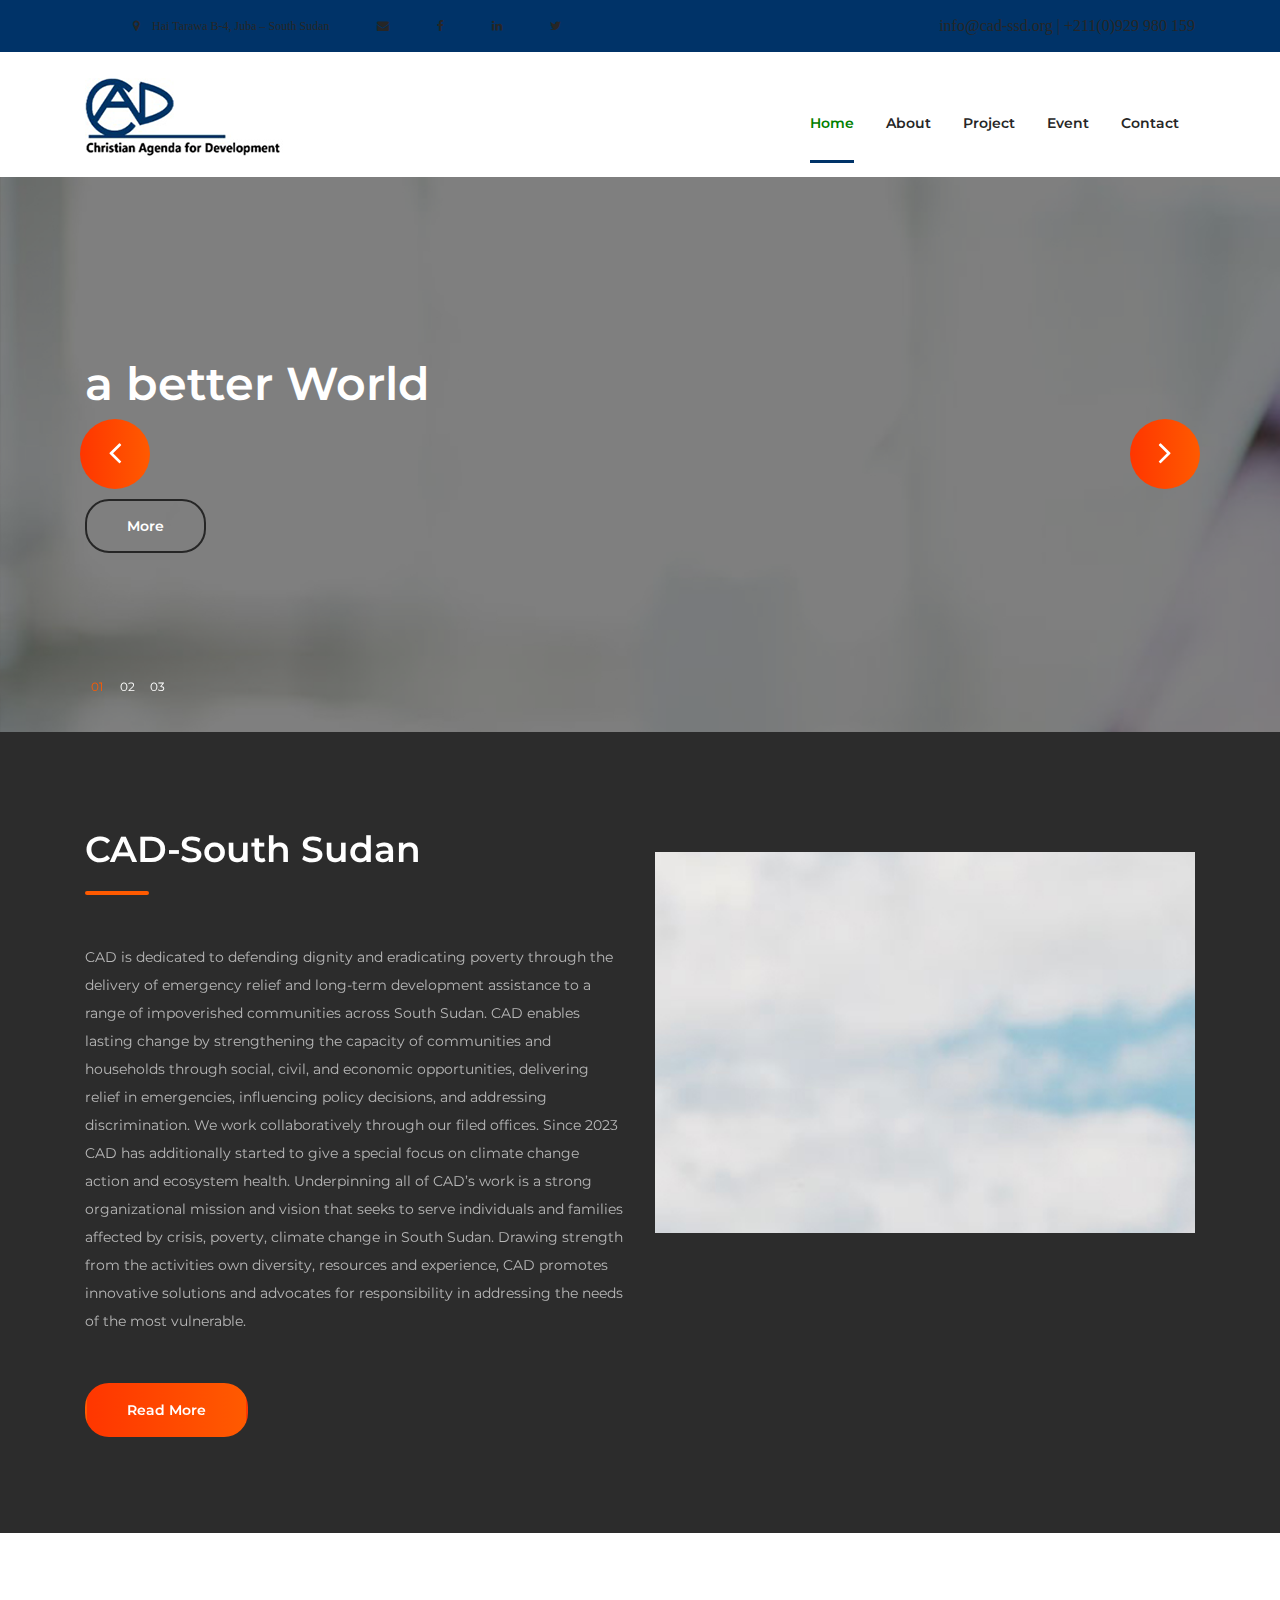
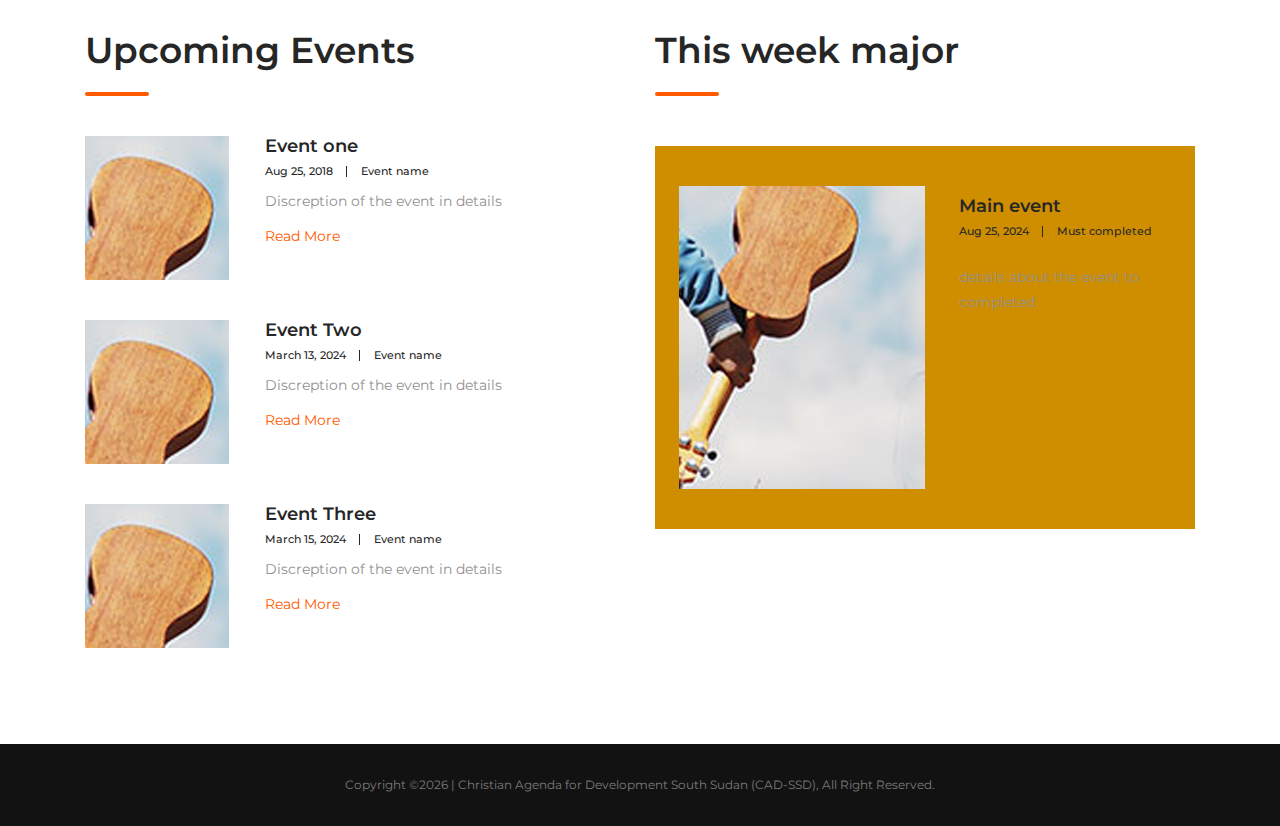
==== index.html @ 1171c4e3 "Update index.html" ====
<!DOCTYPE html>
<html lang="en">


<head>
<title>cad-ssd</title>

<meta charset="utf-8">
<meta name="viewport" content="width=device-width, initial-scale=1, shrink-to-fit=no">

<link rel="stylesheet" href="css/bootstrap.min.css">

<link rel="stylesheet" href="css/font-awesome.min.css">

<link rel="stylesheet" href="css/elegant-fonts.css">

<link rel="stylesheet" href="css/themify-icons.css">

<link rel="stylesheet" href="css/swiper.min.css">

<link rel="stylesheet" href="style.css">
<link rel="icon" type="image/x-icon" href="images/log/favicon.ico">



<script nonce="bf40ffb7-7d30-45af-8d32-683b1531ca5f">try{(function(w,d){!function(du,dv,dw,dx){du[dw]=du[dw]||{};du[dw].executed=[];du.zaraz={deferred:[],listeners:[]};du.zaraz.q=[];du.zaraz._f=function(dy){return async function(){var dz=Array.prototype.slice.call(arguments);du.zaraz.q.push({m:dy,a:dz})}};for(const dA of["track","set","debug"])du.zaraz[dA]=du.zaraz._f(dA);du.zaraz.init=()=>{var dB=dv.getElementsByTagName(dx)[0],dC=dv.createElement(dx),dD=dv.getElementsByTagName("title")[0];dD&&(du[dw].t=dv.getElementsByTagName("title")[0].text);du[dw].x=Math.random();du[dw].w=du.screen.width;du[dw].h=du.screen.height;du[dw].j=du.innerHeight;du[dw].e=du.innerWidth;du[dw].l=du.location.href;du[dw].r=dv.referrer;du[dw].k=du.screen.colorDepth;du[dw].n=dv.characterSet;du[dw].o=(new Date).getTimezoneOffset();if(du.dataLayer)for(const dH of Object.entries(Object.entries(dataLayer).reduce(((dI,dJ)=>({...dI[1],...dJ[1]})),{})))zaraz.set(dH[0],dH[1],{scope:"page"});du[dw].q=[];for(;du.zaraz.q.length;){const dK=du.zaraz.q.shift();du[dw].q.push(dK)}dC.defer=!0;for(const dL of[localStorage,sessionStorage])Object.keys(dL||{}).filter((dN=>dN.startsWith("_zaraz_"))).forEach((dM=>{try{du[dw]["z_"+dM.slice(7)]=JSON.parse(dL.getItem(dM))}catch{du[dw]["z_"+dM.slice(7)]=dL.getItem(dM)}}));dC.referrerPolicy="origin";dC.src="../../cdn-cgi/zaraz/sd0d9.js?z="+btoa(encodeURIComponent(JSON.stringify(du[dw])));dB.parentNode.insertBefore(dC,dB)};["complete","interactive"].includes(dv.readyState)?zaraz.init():du.addEventListener("DOMContentLoaded",zaraz.init)}(w,d,"zarazData","script");})(window,document)}catch(e){throw fetch("/cdn-cgi/zaraz/t"),e;};</script></head>
<body>
<header class="site-header">
<div class="top-header-bar" style="background-color: #003368;">
<div class="container" >
<div class="row flex-wrap justify-content-center justify-content-lg-between align-items-lg-center">

<div class="col-12 col-lg-8 d-none d-md-flex flex-wrap justify-content-center justify-content-lg-start mb-3 mb-lg-0">


<div class="header-bar-text">
<a href="#"><i class="fa fa-map-marker" style="color:"> &nbsp; &nbsp;Hai Tarawa B-4, Juba – South Sudan</i> </a>
</div>

<div class="header-bar-text">
<a href="#"><i class="fa fa-envelope" style="color:; "> </i>

</a>
</div>

<div class="header-bar-text">
<a href="#"><i class="fa fa-facebook"></i></a>
</div>

<div class="header-bar-text">
<a href="#"><i class="fa fa-linkedin"></i></a>
</div>
<div class="header-bar-text">
<a href="#"><i class="fa fa-twitter"></i></a>
</div>

<div class="header-bar-text">
<a href="#"><i class="fa fa-instagram" aria-hidden="true"></i></a>
</div>

</div>

<div  class="col-12 col-lg-4 d-flex flex-wrap justify-content-center justify-content-lg-end align-items-center">

<a href="#"><i class="fa fa-phon" > info@cad-ssd.org | +211(0)929 980 159 </i></a>

</div>

</div>
</div>
</div>
<div class="nav-bar">
<div class="container">
<div class="row">
<div class="col-12 d-flex flex-wrap justify-content-between align-items-center">
<div class="site-branding d-flex align-items-center">
<a class="d-block" href="index.html" rel="home"><img class="d-block" src="images/log/logo.png" alt="CAD-SSD" style="width: ; "></a>
</div>
<nav class="site-navigation d-flex justify-content-end align-items-center">
<ul class="d-flex flex-column flex-lg-row justify-content-lg-end align-content-center">
<li class="current-menu-item"><a href="index.html">Home</a></li>
<li><a href="#">About </a></li>
<li><a href="#">Project</a></li>
<li><a href="#">Event</a></li>
<li><a href="#">Contact</a></li>
</ul>
</nav>
<div class="hamburger-menu d-lg-none">
<span></span>
<span></span>
<span></span>
<span></span>
</div>
</div>
</div>
</div>
</div>
</header>
<div class="swiper-container hero-slider">
<div class="swiper-wrapper">
<div class="swiper-slide hero-content-wrap">
<img src="images/hero.jpg" alt>
<div class="hero-content-overlay position-absolute w-100 h-100">
<div class="container h-100">
<div class="row h-100">
<div class="col-12 col-lg-8 d-flex flex-column justify-content-center align-items-start">
<header class="entry-header">

<h4>a better World</h4>
</header>
<div class="entry-content mt-4"> 
<p></p>
</div>
<footer class="entry-footer d-flex flex-wrap align-items-center mt-5">

<a href="#" class="btn green-border">More</a>
</footer>
</div>
</div>
</div>
</div>
</div>
<div class="swiper-slide hero-content-wrap">
<img src="images/hero.jpg" alt>
<div class="hero-content-overlay position-absolute w-100 h-100">
<div class="container h-100">
<div class="row h-100">
<div class="col-12 col-lg-8 d-flex flex-column justify-content-center align-items-start">
<header class="entry-header">

<h4>4 a better world</h4>
</header>
<div class="entry-content mt-4">
<p>Lorem ipsum dolor sit amet, consectetur adipiscing elit. Mauris tempus vestibulum mauris quis aliquam. Integer accumsan sodales odio, id tempus ullamcorper</p>
</div>
<footer class="entry-footer d-flex flex-wrap align-items-center mt-5">

<a href="#" class="btn green-border">Read More</a>
</footer>
</div>
</div>
</div>
</div>
</div>
<div class="swiper-slide hero-content-wrap">
<img src="images/hero.jpg" alt>
<div class="hero-content-overlay position-absolute w-100 h-100">
<div class="container h-100">
<div class="row h-100">
<div class="col-12 col-lg-8 d-flex flex-column justify-content-center align-items-start">
<header class="entry-header">
<h1>A better</h1>
<h4> world</h4>
</header>
<div class="entry-content mt-4">
<p></p>
</div>
<footer class="entry-footer d-flex flex-wrap align-items-center mt-5">

<a href="#" class="btn green-border">Read More</a>
</footer>
</div>
</div>
</div>
</div>
</div>
</div>
<div class="pagination-wrap position-absolute w-100">
<div class="container">
<div class="swiper-pagination"></div>
</div>
</div>

<div class="swiper-button-next flex justify-content-center align-items-center">
<span><svg viewBox="0 0 1792 1792" xmlns="http://www.w3.org/2000/svg"><path d="M1171 960q0 13-10 23l-466 466q-10 10-23 10t-23-10l-50-50q-10-10-10-23t10-23l393-393-393-393q-10-10-10-23t10-23l50-50q10-10 23-10t23 10l466 466q10 10 10 23z" /></svg></span>
</div>
<div class="swiper-button-prev flex justify-content-center align-items-center" >
<span><svg viewBox="0 0 1792 1792" xmlns="http://www.w3.org/2000/svg"><path d="M1203 544q0 13-10 23l-393 393 393 393q10 10 10 23t-10 23l-50 50q-10 10-23 10t-23-10l-466-466q-10-10-10-23t10-23l466-466q10-10 23-10t23 10l50 50q10 10 10 23z" /></svg></span>
</div>
</div>

<div class="home-page-welcome">
<div class="container">
<div class="row">
<div class="col-12 col-lg-6 order-2 order-lg-1">
<div class="welcome-content">
<header class="entry-header">
<h2 class="entry-title">CAD-South Sudan</h2>
</header>
<div class="entry-content mt-5">
<p>CAD is dedicated to defending dignity and eradicating poverty through the delivery of emergency relief and long-term development assistance to a range of impoverished communities across South Sudan. CAD enables lasting change by strengthening the capacity of communities and households through social, civil, and economic opportunities, delivering relief in emergencies, influencing policy decisions, and addressing discrimination.
We work collaboratively through our filed offices. Since 2023 CAD has additionally started to give a special focus on climate change action and ecosystem health. Underpinning all of CAD’s work is a strong organizational mission and vision that seeks to serve individuals and families affected by crisis, poverty, climate change in South Sudan. Drawing strength from the activities own diversity, resources and experience, CAD promotes innovative solutions and advocates for responsibility in addressing the needs of the most vulnerable.</p>
</div>
<div class="entry-footer mt-5">
<a href="#" class="btn gradient-bg mr-2">Read More</a>
</div>
</div>
</div>
<div class="col-12 col-lg-6 mt-4 order-1 order-lg-2">
<img src="images/wecome.jpg" alt="welcome">
</div>
</div>
</div>
</div>
<div class="home-page-events">
<div class="container">
<div class="row">
<div class="col-12 col-lg-6">
<div class="upcoming-events">
<div class="section-heading">
<h2 class="entry-title">Upcoming Events</h2>
</div>
<div class="event-wrap d-flex flex-wrap justify-content-between">
<figure class="m-0">
<img src="images/event-1.jpg" alt>
</figure>
<div class="event-content-wrap">
<header class="entry-header d-flex flex-wrap align-items-center">
<h3 class="entry-title w-100 m-0"><a href="#">Event one</a></h3>
<div class="posted-date">
<a href="#">Aug 25, 2018 </a>
</div>
<div class="cats-links">
<a href="#">Event name</a>
</div>
</header>
<div class="entry-content">
<p class="m-0">Discreption of the event in details</p>
</div>
<div class="entry-footer">
<a href="#">Read More</a>
</div>
</div>
</div>



<div class="event-wrap d-flex flex-wrap justify-content-between">
<figure class="m-0">
<img src="images/event-1.jpg" alt>
</figure>
<div class="event-content-wrap">
<header class="entry-header d-flex flex-wrap align-items-center">
<h3 class="entry-title w-100 m-0"><a href="#">Event Two</a></h3>
<div class="posted-date">
<a href="#">March 13, 2024 </a>
</div>
<div class="cats-links">
<a href="#">Event name</a>
</div>
</header>
<div class="entry-content">
<p class="m-0">Discreption of the event in details</p>
</div>
<div class="entry-footer">
<a href="#">Read More</a>
</div>
</div>
</div>


<div class="event-wrap d-flex flex-wrap justify-content-between" >
<figure class="m-0">
<img src="images/event-1.jpg" alt>
</figure>
<div class="event-content-wrap">
<header class="entry-header d-flex flex-wrap align-items-center">
<h3 class="entry-title w-100 m-0"><a href="#">Event Three</a></h3>
<div class="posted-date">
<a href="#">March 15, 2024 </a>
</div>
<div class="cats-links">
<a href="#">Event name</a>
</div>
</header>
<div class="entry-content">
<p class="m-0">Discreption of the event in details</p>
</div>
<div class="entry-footer">
<a href="#">Read More</a>
</div>
</div>
</div>

</div>
</div>
<div class="col-12 col-lg-6"  >
<div class="featured-cause" >
<div class="section-heading">
<h2 class="entry-title">This week major</h2>
</div>
<div class="cause-wrap d-flex flex-wrap justify-content-between" style="background-color:#ce8e00;">
<figure class="m-0">
<img src="images/featured-causes.jpg" alt>
</figure>
<div class="cause-content-wrap">
<header class="entry-header d-flex flex-wrap align-items-center">
<h3 class="entry-title w-100 m-0"><a href="#">Main event </a></h3>
<div class="posted-date">
<a href="#">Aug 25, 2024 </a>
</div>
<div class="cats-links">
<a href="#">Must completed </a>
</div>
</header>
<div class="entry-content">
<p class="m-0">details about the event to completed</p>
</div>

</div>
<!-- <div class="fund-raised w-100">
<div class="featured-fund-raised-bar barfiller">
<div class="tipWrap">
<span class="tip"></span>
</div>
<span class="fill" data-percentage="83"></span>
</div>

</div> -->
</div>
</div>
</div>
</div>
</div>
</div>


<footer class="site-footer">
<!--  -->
<div class="footer-bar">
<div class="container">
<div class="row">
<div class="col-12">
<p class="m-0">
Copyright &copy;<script data-cfasync="false" src="../../cdn-cgi/scripts/5c5dd728/cloudflare-static/email-decode.min.js"></script><script>document.write(new Date().getFullYear());</script> | Christian Agenda for Development South Sudan (CAD-SSD), All Right Reserved.
</p>
</div>
</div>
</div>
</div>
</footer>
<script type="text/javascript" src="js/jquery.js"></script>
<script type="text/javascript" src="js/jquery.collapsible.min.js"></script>
<script type="text/javascript" src="js/swiper.min.js"></script>
<script type="text/javascript" src="js/jquery.countdown.min.js"></script>
<script type="text/javascript" src="js/circle-progress.min.js"></script>
<script type="text/javascript" src="js/jquery.countTo.min.js"></script>
<script type="text/javascript" src="js/jquery.barfiller.js"></script>
<script type="text/javascript" src="js/custom.js"></script>

<script async src="https://www.googletagmanager.com/gtag/js?id=UA-23581568-13"></script>
<script>
  window.dataLayer = window.dataLayer || [];
  function gtag(){dataLayer.push(arguments);}
  gtag('js', new Date());

  gtag('config', 'UA-23581568-13');
</script>
<script defer src="https://static.cloudflareinsights.com/beacon.min.js/v84a3a4012de94ce1a686ba8c167c359c1696973893317" integrity="sha512-euoFGowhlaLqXsPWQ48qSkBSCFs3DPRyiwVu3FjR96cMPx+Fr+gpWRhIafcHwqwCqWS42RZhIudOvEI+Ckf6MA==" data-cf-beacon='{"rayId":"863b84f0af5f65ea","b":1,"version":"2024.3.0","token":"cd0b4b3a733644fc843ef0b185f98241"}' crossorigin="anonymous"></script>
</body>


</html>
---- css/elegant-fonts.css ----
@font-face {
	font-family: 'ElegantIcons';
	src:url('../fonts/ElegantIcons.eot');
	src:url('../fonts/ElegantIconsd41d.eot?#iefix') format('embedded-opentype'),
		url('../fonts/ElegantIcons.woff') format('woff'),
		url('../fonts/ElegantIcons.ttf') format('truetype'),
		url('../fonts/ElegantIcons.svg#ElegantIcons') format('svg');
	font-weight: normal;
	font-style: normal;
}

/* Use the following CSS code if you want to use data attributes for inserting your icons */

/* Use the following CSS code if you want to have a class per icon */
/*
Instead of a list of all class selectors,
you can use the generic selector below, but it's slower:
[class*="your-class-prefix"] {
*/
---- css/themify-icons.css ----
@font-face {
	font-family: 'themify';
	src:url('../fonts/themify9f24.eot?-fvbane');
	src:url('../fonts/themifyd41d.eot?#iefix-fvbane') format('embedded-opentype'),
		url('../fonts/themify9f24.woff?-fvbane') format('woff'),
		url('../fonts/themify9f24.ttf?-fvbane') format('truetype'),
		url('../fonts/themify9f24.svg?-fvbane#themify') format('svg');
	font-weight: normal;
	font-style: normal;
}

 [class*=" ti-"] {
	font-family: 'themify';
	speak: none;
	font-style: normal;
	font-weight: normal;
	font-variant: normal;
	text-transform: none;
	line-height: 1;

	/* Better Font Rendering =========== */
	-webkit-font-smoothing: antialiased;
	-moz-osx-font-smoothing: grayscale;
}
---- style.css ----
@import url('https://fonts.googleapis.com/css?family=Montserrat:300,400,500,600,700');

body {
    color: #262626;
    font-size: 16px;
    line-height: 1.8;
    font-family: 'Montserrat', sans-serif;
}

img {
    vertical-align: baseline;
}

/*--------------------------------------------------------------
# Links
--------------------------------------------------------------*/
a {
    color: #262626;
}

a:visited {
    color: #757686;
}

a:hover, a:focus, a:active {
    color: green;#ff5a00
}

a:focus {
    outline: thin dotted;
}

a:hover, a:active {
    outline: 0;
    list-style: none;
}
h1{
    color: maroon;
    font-weight: bold;
}

/*--------------------------------------------------------------
# Site Header
--------------------------------------------------------------*/
/*
# Header Bar
--------------------------------*/
.top-header-bar {
    background: #ff4800;
    color: #fff;
}

/*
# Header Bar Email
--------------------------------*/
.header-bar-email,
.header-bar-text {
    padding: 20px 0;
    font-size: 12px;
    line-height: 1;
    text-transform: em;
}

.header-bar-email a,
.header-bar-text span {
    text-transform: lowercase;
    color: #fff;
    text-decoration: none;
}

/*
# Header Bar Text
--------------------------------*/
.header-bar-text {
    margin-left: 48px;
}

.header-bar-text p {
    margin: 0;
}

/*
# Header Bar Donate Button
--------------------------------*/
.donate-btn a {
    display: inline-block;
    padding: 20px 40px;
    font-size: 14px;
    font-weight: 500;
    line-height: 1;
    color: #fff;
    text-decoration: navajowhite;
    background: #262222;
}

/*
# Site Branding
--------------------------------*/
.site-branding {
    width: calc(100% - 24px);
    padding: 20px 0;
}

.site-branding a {
    margin-top: 6px;
}

@media screen and (min-width: 992px){
    .site-branding {
        width: auto;
    }
}

/*
  Hamburger Menu
----------------------------------------*/
.hamburger-menu {
    position: relative;
    width: 24px;
    height: 22px;
    margin: 0 auto;
    transition: .5s ease-in-out;
    cursor: pointer;
}

.hamburger-menu span {
    display: block;
    position: absolute;
    height: 2px;
    width: 100%;
    background: #262626;
    border-radius: 10px;
    opacity: 1;
    left: 0;
    transition: .25s ease-in-out;
}

.hamburger-menu span:nth-child(1) {
    top: 2px;
}

.hamburger-menu span:nth-child(2),
.hamburger-menu span:nth-child(3) {
    top: 10px;
}

.hamburger-menu span:nth-child(4) {
    top: 18px;
}

.hamburger-menu.open span:nth-child(1) {
    top: 18px;
    width: 0;
    left: 50%;
}

.hamburger-menu.open span:nth-child(2) {
    transform: rotate(45deg);
}

.hamburger-menu.open span:nth-child(3) {
    transform: rotate(-45deg);
}

.hamburger-menu.open span:nth-child(4) {
    top: 18px;
    width: 0;
    left: 50%;
}

/*
# Main Menu
--------------------------------*/
.site-navigation ul {
    position: fixed;
    top: 0;
    left: -320px;
    z-index: 9999;
    width: 320px;
    max-width: calc(100% - 120px);
    height: 100%;
    padding: 30px 15px;
    margin: 0;
    background: #fff;
    list-style: none;
    overflow-x: scroll;
    transition: all 0.35s;
}

.site-navigation.show ul {
    left: 0;
}

.site-navigation ul li {
    margin: 0 16px;
}
.site-navigation ul li a {
    display: block;
    padding: 16px 0;
    font-size: 14px;
    font-weight: 600;
    line-height: 1;
    color: #262626;
    text-decoration: none;
    transition: color .35s;
}

@media screen and (min-width: 992px) {
    .site-navigation ul {
        position: relative;
        top: auto;
        left: auto;
        width: 100%;
        max-width: 100%;
        height: auto;
        padding: 0;
        overflow: auto;
        background: transparent;
    }

    .site-navigation ul li a {
        padding: 49px 0 30px;
    }
}

.site-navigation ul li a:hover,
.site-navigation ul li.current-menu-item a {
    border-bottom: 3px solid #003368;
    color: green;
}

#ff5a00

/*
# Menu SHopping Cart
--------------------------------*/
.header-bar-cart {
    margin-left: 40px;
}

.header-bar-cart a {
    width: 48px;
    height: 100%;
}

.header-bar-cart a {
    color: #fff;
    text-decoration: none;
}

/*--------------------------------------------------------------
# Hero Section
--------------------------------------------------------------*/
.hero-slider {
    max-height: 820px;
}

.hero-content-wrap {
    position: relative;
    color: #fff;
}

.hero-content-overlay {
    top: 0;
    left: 0;
    background: rgba(0,0,0,.5);
}

.hero-content-wrap img {
    display: block;
    width: 100%;
    height: 100%;
    margin: 0;
    object-fit: cover;
}

.hero-content-overlay h1 {
    margin: 0;
    font-size: 102px;
    font-weight: 600;
    line-height: 1;
}

.hero-content-overlay h4 {
    margin: 0;
    font-size: 46px;
    font-weight: 600;
}

.hero-content-overlay p {
    font-weight: 500;
    line-height: 1.8;
}

.hero-content-overlay .entry-footer a.btn {
    color: #fff;
}

.hero-slider .pagination-wrap {
    bottom: 0;
    left: 0;
    z-index: 99;
    height: 60px;
}


.hero-slider .swiper-pagination-bullet {
    width: 24px;
    height: 20px;
    margin-right: 6px;
    border-radius: 0;
    font-size: 12px;
    color: #fff;
    background: transparent;
    opacity: 1;
}

.hero-slider .swiper-pagination-bullet-active {
    color: #ff5a00;
}

.hero-slider .swiper-button-next,
.hero-slider .swiper-button-prev {
    width: 70px;
    height: 70px;
    margin-top: -35px;
    border-radius: 50%;
    background: -moz-linear-gradient(180deg, rgba(255,90,0,1) 0%, rgba(255,54,0,1) 100%); /* ff3.6+ */
    background: -webkit-gradient(linear, left top, right top, color-stop(0%, rgba(255,90,0,1)), color-stop(100%, rgba(1255,54,0,1))); /* safari4+,chrome */
    background: -webkit-linear-gradient(180deg, rgba(255,90,0,1) 0%, rgba(255,54,0,1) 100%); /* safari5.1+,chrome10+ */
    background: -o-linear-gradient(180deg, rgba(255,90,0,1) 0%, rgba(255,54,0,1) 100%); /* opera 11.10+ */
    background: -ms-linear-gradient(180deg, rgba(255,90,0,1) 0%, rgba(255,54,0,1) 100%); /* ie10+ */
    background: linear-gradient(270deg, rgba(255,90,0,1) 0%, rgba(255,54,0,1) 100%); /* w3c */
    filter: progid:DXImageTransform.Microsoft.gradient( startColorstr='#ff5a00', endColorstr='#ff3600',GradientType=1 ); /* ie6-9 */
    transition: all .35s;
}

.hero-slider .swiper-button-next {
    right: 80px;
}

.hero-slider .swiper-button-prev {
    left: 80px;
}

.hero-slider .swiper-button-next span,
.hero-slider .swiper-button-prev span {
    display: block;
    width: 36px;
    padding-top: 15px;
    margin: 0 auto;
}

.hero-slider .swiper-button-next path,
.hero-slider .swiper-button-prev path {
    fill: #fff;
}

.hero-slider .swiper-button-next.swiper-button-disabled,
.hero-slider .swiper-button-prev.swiper-button-disabled {
    opacity: 0;
}

@media screen and (max-width: 1200px){
    .hero-content-overlay h1 {
        font-size: 72px;
    }

    .hero-content-overlay h4 {
        font-size: 32px;
    }

    .hero-content-overlay p {
        font-size: 14px;
    }

    .hero-slider .pagination-wrap {
        height: 40px;
    }
}

@media screen and (max-width: 992px){
    .hero-content-overlay h1 {
        font-size: 48px;
    }

    .hero-content-overlay h4 {
        font-size: 22px;
    }

    .hero-content-overlay p,
    .hero-slider .pagination-wrap,
    .hero-slider .swiper-button-next,
    .hero-slider .swiper-button-prev{
        display: none;
    }

    .hero-content-overlay footer{
        margin-top: 12px !important;
    }
}

/*--------------------------------------------------------------
# Elements Page
--------------------------------------------------------------*/
.elements-wrap {
    margin-top: 80px;
}

.elements-page .elements-heading .entry-title {
    font-size: 24px;
    font-weight: 600;
    color: #262626;
}

.elements-page .elements-container {
    margin-top: 54px;
}

.elements-page .btn {
    margin-right: 20px;
}

/*
# Button
----------------------------------*/
.btn {
    padding: 18px 40px;
    border: 2px solid #262626;
    border-radius: 24px;
    font-size: 14px;
    font-weight: 600;
    line-height: 1;
    color: #262626;
    outline: none;
}

.btn:focus {
    outline: none;
}

.btn.orange-border {
    border-color: #ff5a00;
}

.btn.orange-border:hover,
.btn.gradient-bg {
    border-color: transparent;
    background: -moz-linear-gradient(180deg, rgba(255,90,0,1) 0%, rgba(255,54,0,1) 100%); /* ff3.6+ */
    background: -webkit-gradient(linear, left top, right top, color-stop(0%, rgba(255,90,0,1)), color-stop(100%, rgba(1255,54,0,1))); /* safari4+,chrome */
    background: -webkit-linear-gradient(180deg, rgba(255,90,0,1) 0%, rgba(255,54,0,1) 100%); /* safari5.1+,chrome10+ */
    background: -o-linear-gradient(180deg, rgba(255,90,0,1) 0%, rgba(255,54,0,1) 100%); /* opera 11.10+ */
    background: -ms-linear-gradient(180deg, rgba(255,90,0,1) 0%, rgba(255,54,0,1) 100%); /* ie10+ */
    background: linear-gradient(270deg, rgba(255,90,0,1) 0%, rgba(255,54,0,1) 100%); /* w3c */
    filter: progid:DXImageTransform.Microsoft.gradient( startColorstr='#ff5a00', endColorstr='#ff3600',GradientType=1 ); /* ie6-9 */
    color: #fff;
}

/*
# Accordion
----------------------------------*/
.accordion-wrap {
    position: relative;
}

.accordion-wrap .entry-content {
    margin: 0;
}

.accordion-wrap .entry-title {
    padding: 12px 38px;
    margin-bottom: 15px;
    border-radius: 30px;
    background: #f3f3f3;
    font-size: 14px;
    font-weight: 600;
    color: #262626;
    cursor: pointer;
}

.accordion-wrap .entry-title.active {
    border: 0;
    background: -moz-linear-gradient(180deg, rgba(255,90,0,1) 0%, rgba(255,54,0,1) 100%); /* ff3.6+ */
    background: -webkit-gradient(linear, left top, right top, color-stop(0%, rgba(255,90,0,1)), color-stop(100%, rgba(1255,54,0,1))); /* safari4+,chrome */
    background: -webkit-linear-gradient(180deg, rgba(255,90,0,1) 0%, rgba(255,54,0,1) 100%); /* safari5.1+,chrome10+ */
    background: -o-linear-gradient(180deg, rgba(255,90,0,1) 0%, rgba(255,54,0,1) 100%); /* opera 11.10+ */
    background: -ms-linear-gradient(180deg, rgba(255,90,0,1) 0%, rgba(255,54,0,1) 100%); /* ie10+ */
    background: linear-gradient(270deg, rgba(255,90,0,1) 0%, rgba(255,54,0,1) 100%); /* w3c */
    filter: progid:DXImageTransform.Microsoft.gradient( startColorstr='#ff5a00', endColorstr='#ff3600',GradientType=1 ); /* ie6-9 */
    color: #fff;
}

.accordion-wrap .entry-title .arrow-r::before,
.accordion-wrap .entry-title .arrow-d::before {
    content: "+";
    font-size: 24px;
    font-weight: 400;
}

.accordion-wrap .entry-title .arrow-d::before {
    content: "-";
}

/*
# Content
----------------------------------*/
.accordion-wrap .entry-content {
    display: none;
}

.accordion-wrap .entry-content p {
    padding: 18px 38px;
    font-size: 14px;
    line-height: 2;
    color: #929191;
}

/*
# Tabs
----------------------------------*/
ul.tabs-nav {
    margin: 0;
    padding: 0;
    list-style: none;
}

ul.tabs-nav .tab-nav {
    padding: 12px 32px;
    margin-right: 6px;
    border-radius: 30px;
    background: #f3f3f3;
    font-size: 14px;
    font-weight: 600;
    color: #262626;
    cursor: pointer;
    transition: all .35s;
}

ul.tabs-nav .tab-nav.active {
    border: 0;
    background: -moz-linear-gradient(180deg, rgba(255,90,0,1) 0%, rgba(255,54,0,1) 100%); /* ff3.6+ */
    background: -webkit-gradient(linear, left top, right top, color-stop(0%, rgba(255,90,0,1)), color-stop(100%, rgba(1255,54,0,1))); /* safari4+,chrome */
    background: -webkit-linear-gradient(180deg, rgba(255,90,0,1) 0%, rgba(255,54,0,1) 100%); /* safari5.1+,chrome10+ */
    background: -o-linear-gradient(180deg, rgba(255,90,0,1) 0%, rgba(255,54,0,1) 100%); /* opera 11.10+ */
    background: -ms-linear-gradient(180deg, rgba(255,90,0,1) 0%, rgba(255,54,0,1) 100%); /* ie10+ */
    background: linear-gradient(270deg, rgba(255,90,0,1) 0%, rgba(255,54,0,1) 100%); /* w3c */
    filter: progid:DXImageTransform.Microsoft.gradient( startColorstr='#ff5a00', endColorstr='#ff3600',GradientType=1 ); /* ie6-9 */
    color: #fff;
}

.tabs .tab-nav {
    margin-bottom: -1px;
    z-index: 99;
}

.tabs-container {
    padding: 34px;
}

.tab-content {
    display: none;
}

.tab-content p {
    margin-bottom: 0;
    font-size: 14px;
    line-height: 2;
    color: #929191;
}

/*
# Circular Progress Bar
----------------------------------*/
.circular-progress-bar {
    margin: 20px 0;
    text-align: center;
}

.circular-progress-bar .circle {
    position: relative;
    width: 156px;
    height: 156px;
    margin: 0 auto;
}

.circular-progress-bar .circle strong {
    position: absolute;
    top: 50%;
    left: 0;
    margin-top: -24px;
    width: 100%;
    font-size: 48px;
    font-weight: 500;
    line-height: 1;
    color: #262626;
}

.circular-progress-bar .circle strong i {
    margin-top: 5px;
    font-size: 24px;
    font-style: normal;
}

.circular-progress-bar .entry-title {
    margin-top: 32px;
    font-size: 18px;
    font-weight: 600;
    color: #262626;
}

/*
# Counter Box
----------------------------------*/
.counter-box {
    margin: 20px 0;
    text-align: center;
}

.counter-box .start-counter {
    margin-top: 10px;
    font-size: 48px;
    font-weight: 500;
    color: #262626;
}

.counter-box .counter-k {
    font-size: 24px;
    font-weight: 500;
}

.counter-box .entry-title {
    margin-top: 16px;
    font-size: 14px;
    color: #595858;
}

/*
# Icon Box
----------------------------------*/
.icon-box {
    padding: 40px;
    border-radius: 24px;
    background: #ecf2f5;
    text-align: center;
    transition: all .35s;
}

.icon-box:hover,
.icon-box.active {
    border: 0;
    background: -moz-linear-gradient(180deg, rgba(255,90,0,1) 0%, rgba(255,54,0,1) 100%); /* ff3.6+ */
    background: -webkit-gradient(linear, left top, right top, color-stop(0%, rgba(255,90,0,1)), color-stop(100%, rgba(1255,54,0,1))); /* safari4+,chrome */
    background: -webkit-linear-gradient(180deg, rgba(255,90,0,1) 0%, rgba(255,54,0,1) 100%); /* safari5.1+,chrome10+ */
    background: -o-linear-gradient(180deg, rgba(255,90,0,1) 0%, rgba(255,54,0,1) 100%); /* opera 11.10+ */
    background: -ms-linear-gradient(180deg, rgba(255,90,0,1) 0%, rgba(255,54,0,1) 100%); /* ie10+ */
    background: linear-gradient(270deg, rgba(255,90,0,1) 0%, rgba(255,54,0,1) 100%); /* w3c */
    filter: progid:DXImageTransform.Microsoft.gradient( startColorstr='#ff5a00', endColorstr='#ff3600',GradientType=1 ); /* ie6-9 */
    color: #fff;
}

.icon-box figure img:nth-of-type(1) {
    display: block;
}

.icon-box figure img:nth-of-type(2) {
    display: none;
}

.icon-box:hover figure img:nth-of-type(1),
.icon-box.active figure img:nth-of-type(1) {
    display: none;
}

.icon-box:hover figure img:nth-of-type(2),
.icon-box.active figure img:nth-of-type(2) {
    display: block;
}

.icon-box .entry-title {
    margin-top: 28px;
    font-size: 24px;
    font-weight: 600;
    color: #262626;
}

.icon-box:hover .entry-title,
.icon-box.active .entry-title {
    color: #fff;
}

.icon-box .entry-content {
    margin-top: 24px;
}

.icon-box .entry-content p {
    margin: 0;
    font-size: 14px;
    color: #595858;
}

.icon-box:hover .entry-content p,
.icon-box.active .entry-content p {
    color: #fff;
}

/*
# Bar Filler
----------------------------------*/
.barfiller {
    position:relative;
    width:100%;
    height:5px;
    border-radius: 3px;
    background:#d6dee1;
}

.barfiller .fill {
    display:block;
    position:relative;
    width:0px;
    height:100%;
    border-radius: 3px;
    background:#333;
    z-index:1;
}

.barfiller .tipWrap {
    display:none;
}

.barfiller .tip {
    left: 0;
    position: absolute;
    z-index: 2;
    width: 42px;
    height: 42px;
    padding-top: 14px;
    margin-top: -21px;
    border-radius: 50%;
    font-size: 15px;
    font-weight: 500;
    line-height: 1;
    text-align: center;
    background: #ff5a00;
    color: #fff;
}

/*--------------------------------------------------------------
# Homepage
--------------------------------------------------------------*/
/*
# Icon Boxes
--------------------------------*/
.home-page-icon-boxes {
    padding: 96px 0;
}

/*
# Welcome
--------------------------------*/
.home-page-welcome {
    position: relative;
    padding: 96px 0;
    background: url("images/welcome-bg.jpg") no-repeat center;
    background-size: cover;
    z-index: 99;
}

.home-page-welcome::after {
    content: '';
    position: absolute;
    top: 0;
    left: 0;
    z-index: -1;
    width: 100%;
    height: 100%;
    background: rgba(21,21,21,.9);
}

.welcome-content .entry-title {
    position: relative;
    padding-bottom: 24px;
    font-size: 36px;
    font-weight: 600;
    color: #fff;
}

.welcome-content .entry-title::before {
    content: '';
    position: absolute;
    bottom: 0;
    left: 0;
    width: 64px;
    height: 4px;
    border-radius: 2px;
    background: #ff5a00;
}

.welcome-content .entry-content {
    font-size: 14px;
    line-height: 2;
    color: #b7b7b7;
}

.home-page-welcome img {
    display: block;
    width: 100%;
}

@media screen and (max-width: 992px){
    .home-page-welcome img {
        margin-bottom: 60px;
    }
}

/*
# Upcoming Events
--------------------------------*/
.home-page-events {
    padding: 96px 0;
}

.section-heading .entry-title {
    position: relative;
    padding-bottom: 24px;
    font-size: 36px;
    font-weight: 600;
}

.section-heading  .entry-title::before {
    content: '';
    position: absolute;
    bottom: 0;
    left: 0;
    width: 64px;
    height: 4px;
    border-radius: 2px;
    background: #ff5a00;
}

@media screen and (max-width: 992px) {
    .home-page-events .featured-cause .section-heading {
        margin-top: 80px;
    }
}

.event-wrap {
    margin-top: 40px;
}

.event-wrap figure {
    width: 144px;
    height: auto;
}

.event-wrap figure img {
    display: block;
    width: 100%;
}

.event-content-wrap {
    width: calc(100% - 180px);
    margin-top: -10px;
}

.event-content-wrap .entry-title a {
    font-size: 18px;
    font-weight: 600;
    color: #262626;
}

.event-content-wrap .posted-date a,
.event-content-wrap .cats-links a {
    display: block;
    position: relative;
    margin-top: 6px;
    font-size: 11px;
    font-weight: 500;
    line-height: 1;
    color: #262626;
}

.event-content-wrap .posted-date a {
    padding-right: 14px;
    margin-right: 14px;
}

.event-content-wrap .posted-date a::after {
    content: '';
    position: absolute;
    top: 0;
    right: 0;
    width: 1px;
    height: 100%;
    background: #262626;
}

.event-content-wrap .entry-content {
    margin-top: 12px;
    margin-bottom: 0;
    font-size: 14px;
    color: #929191;
}

.event-content-wrap .entry-footer a {
    display: block;
    margin-top: 10px;
    font-size: 14px;
    color: #ff5a00;
    text-decoration: none;
}

/*
# Featured Cause
--------------------------------*/
.home-page-events {
    padding: 96px 0;
}

.cause-wrap {
    margin-top: 50px;
}

.featured-cause .cause-wrap {
    padding: 40px 24px;
    background: #edf3f5;
}

.featured-cause .featured-cause .cause-wrap figure {
    width: 246px;
    height: auto;
}

.cause-wrap figure img {
    display: block;
    width: 100%;
}

.featured-cause .cause-content-wrap {
    width: calc(100% - 280px);
}

.cause-content-wrap .entry-title a {
    font-size: 18px;
    font-weight: 600;
    color: #262626;
}

.cause-content-wrap .posted-date a,
.cause-content-wrap .cats-links a {
    display: block;
    position: relative;
    margin-top: 6px;
    font-size: 11px;
    font-weight: 500;
    line-height: 1;
    color: #262626;
}

.cause-content-wrap .posted-date a {
    padding-right: 14px;
    margin-right: 14px;
}

.cause-content-wrap .posted-date a::after {
    content: '';
    position: absolute;
    top: 0;
    right: 0;
    width: 1px;
    height: 100%;
    background: #262626;
}

.cause-content-wrap .entry-content {
    margin-top: 28px;
    margin-bottom: 0;
    font-size: 14px;
    color: #929191;
}

.cause-wrap .fund-raised {
    margin-top: 64px;
}

.fund-raised-details {
    font-size: 14px;
    color: #929191;
}

/*
# Home Causes
--------------------------------*/
.our-causes {
    position: relative;
    padding: 96px 0;
    background: url("images/cause-bg.jpg") no-repeat center;
    background-size: cover;
    z-index: 99;
}

.our-causes::after {
    content: '';
    position: absolute;
    top: 0;
    left: 0;
    z-index: -1;
    width: 100%;
    height: 100%;
    background: rgba(232,237,238,.8);
}

.our-causes .cause-wrap {
    margin-top: 60px;
}

.our-causes .cause-wrap figure {
    position: relative;
}

.our-causes .cause-wrap figure .figure-overlay {
    top: 0;
    left: 0;
    z-index: 99;
    opacity: 0;
    visibility: hidden;
    background: rgba(0,0,0,.7);
    transition: all .5s;
}

.our-causes .cause-wrap figure:hover .figure-overlay {
    opacity: 1;
    visibility: visible;
}

.our-causes .cause-content-wrap {
    padding: 32px;
    background: #fff;
}

.our-causes .cause-content-wrap .entry-content {
    margin-top: 20px;
}

.our-causes .cause-wrap .fund-raised {
    margin-top: 48px;
}

.our-causes .swiper-button-next,
.our-causes .swiper-button-prev {
    width: 70px;
    height: 70px;
    margin-top: -10px;
    border-radius: 50%;
    background: -moz-linear-gradient(180deg, rgba(255,90,0,1) 0%, rgba(255,54,0,1) 100%); /* ff3.6+ */
    background: -webkit-gradient(linear, left top, right top, color-stop(0%, rgba(255,90,0,1)), color-stop(100%, rgba(1255,54,0,1))); /* safari4+,chrome */
    background: -webkit-linear-gradient(180deg, rgba(255,90,0,1) 0%, rgba(255,54,0,1) 100%); /* safari5.1+,chrome10+ */
    background: -o-linear-gradient(180deg, rgba(255,90,0,1) 0%, rgba(255,54,0,1) 100%); /* opera 11.10+ */
    background: -ms-linear-gradient(180deg, rgba(255,90,0,1) 0%, rgba(255,54,0,1) 100%); /* ie10+ */
    background: linear-gradient(270deg, rgba(255,90,0,1) 0%, rgba(255,54,0,1) 100%); /* w3c */
    filter: progid:DXImageTransform.Microsoft.gradient( startColorstr='#ff5a00', endColorstr='#ff3600',GradientType=1 ); /* ie6-9 */
    transition: all .35s;
}

.our-causes .swiper-button-next {
    right: -120px;
}

.our-causes .swiper-button-prev {
    left: -120px;
}

.our-causes .swiper-button-next span,
.our-causes .swiper-button-prev span {
    display: block;
    width: 36px;
    padding-top: 15px;
    margin: 0 auto;
}

.our-causes .swiper-button-next path,
.our-causes .swiper-button-prev path {
    fill: #fff;
}

.our-causes .swiper-button-next.swiper-button-disabled,
.our-causes .swiper-button-prev.swiper-button-disabled {
    opacity: 0;
}

@media screen and (max-width: 1400px){
    .our-causes .swiper-button-next {
        right: 0;
    }

    .our-causes .swiper-button-prev {
        left: 0;
    }
}

@media screen and (max-width: 576px){
    .our-causes .swiper-button-next,
    .our-causes .swiper-button-prev {
        display: none;
    }
}

/*
# Home Milestone
--------------------------------*/
.home-page-limestone {
    padding: 96px 0;
}

.home-page-limestone .section-heading .entry-title {
    padding-bottom: 36px;
    line-height: 1.6;
}

.home-page-limestone .section-heading p {
    font-size: 14px;
    color: #595858;
}

/*--------------------------------------------------------------
# About Page
--------------------------------------------------------------*/
.single-page .page-header {
    position: relative;
    z-index: 99;
    padding-top: 100px;
    padding-bottom: 72px;
    background-size: cover !important;
}

.single-page .page-header::after {
    content: '';
    position: absolute;
    top: 0;
    left: 0;
    z-index: -1;
    width: 100%;
    height: 100%;
    background: rgba(0,0,0,.7);
}

.single-page .page-header h1 {
    position: relative;
    padding-bottom: 24px;
    font-size: 36px;
    font-weight: 600;
    color: #fff;
}

.single-page .page-header h1::before {
    content: '';
    position: absolute;
    bottom: 0;
    left: 0;
    width: 64px;
    height: 4px;
    border-radius: 2px;
    background: #ff5a00;
}

.about-page .page-header {
    background: url(images/about-bg.jpg) no-repeat center;
}

.about-page .welcome-wrap {
    padding: 96px 0;
}

.about-page .welcome-content .entry-title {
    color: #262626;
}

@media screen and (max-width: 992px){
    .about-page .welcome-content .entry-title {
        margin-top: 60px;
    }
}

.about-page .welcome-content .entry-content {
    color: #929191;
}

.about-page .welcome-wrap img {
    display: block;
    width: 100%;
}

.about-stats {
    padding: 96px 0;
    background: #262626;
}

.about-stats .circular-progress-bar .circle strong,
.about-stats .circular-progress-bar .entry-title {
    color: #fff;
}

.about-testimonial {
    padding: 0 0 96px;
}

.testimonial-cont {
    margin-top: 96px;
}

.testimonial-cont,
.testimonial-cont p {
    position: relative;
}

.testimonial-cont::before {
    content: '“';
    position: absolute;
    top: 0;
    left: 0;
    width: 48px;
    height: 48px;
    font-size: 48px;
    font-family: 'Montserrat', sans-serif;
    font-weight: 500;
    font-style: italic;
    line-height: 1;
    color: #ff5a00;
}

.testimonial-cont .entry-content {
    padding-top: 42px;
}

.testimonial-cont p {
    padding-bottom: 32px;
    font-size: 30px;
    font-weight: 600;
    line-height: 1.6;
    font-style: italic;
}

.testimonial-cont p::after {
    content: '';
    position: absolute;
    bottom: 0;
    left: 0;
    width: 64px;
    height: 4px;
    border-radius: 2px;
    background: #ff5a00;
}

.testimonial-cont .entry-footer img {
    width: 64px;
    height: 64px;
    border-radius: 50%;
}

.testimonial-cont .entry-footer h4 {
    margin-left: 20px;
    font-size: 14px;
    font-weight: 600;
    color: #595858;
}

.testimonial-cont .entry-footer h4 span {
    color: #ff5a00;
}

.help-us {
    padding: 70px 0 96px;
    background: #ff3700;
}

.help-us h2 {
    margin-top: 36px;
    font-size: 36px;
    font-weight: 600;
    color: #fff;
}

.help-us .btn {
    margin-top: 36px;
}

.help-us .btn,
.help-us .btn:hover {
    border-color: #fff;
    color: #fff;
}

/*--------------------------------------------------------------
# Causes
--------------------------------------------------------------*/
.causes-page .page-header {
    background: url(images/causes-bg.jpg) no-repeat center;
}

.causes-page .featured-cause {
 padding: 96px 0;
}

.causes-page .our-causes {
    position: relative;
    padding:  70px 0 96px;
    background: none;
}

.causes-page .our-causes .cause-wrap {
    margin-top: 36px;
}

.causes-page .our-causes::after {
    display: none;
}

.causes-page .our-causes .cause-content-wrap {
    border: 1px solid #e0e0e0;
    border-top: 0;
}

.causes-page .highlighted-cause {
    padding: 46px 0 96px;
    background: #262626;
}

.causes-page .highlighted-cause .entry-title {
    padding-right: 24px;
    margin-top: 60px;
    line-height: 1.6;
    color: #fff;
}

.causes-page .highlighted-cause .entry-title::before {
    display: none;
}

.causes-page .highlighted-cause .entry-content {
    font-size: 14px;
    line-height: 2;
    color: #edf3f5;
}

.causes-page .highlighted-cause img {
    width: 100%;
    margin-top: 60px;
}

@media screen and (max-width: 1200px) and (min-width: 992px) {
    .cause-wrap figure {
        width: 100%;
    }

    .featured-cause .cause-content-wrap {
        width: 100%;
        margin-top: 40px;
    }
}

@media screen and (max-width: 576px) {
    .cause-wrap figure {
        width: 100%;
    }

    .featured-cause .cause-content-wrap {
        width: 100%;
        margin-top: 40px;
    }
}

/*--------------------------------------------------------------
# Single Cause
--------------------------------------------------------------*/
.single-cause .page-header {
    background: url(images/single-cause-bg.jpg) no-repeat center;
}

.single-cause .highlighted-cause {
    padding: 46px 0 96px;
}

.single-cause .highlighted-cause .entry-title {
    padding-right: 24px;
    margin-top: 60px;
    line-height: 1.6;
}

.single-cause .highlighted-cause .entry-content {
    color: #929191;
}

.single-cause .highlighted-cause img {
    width: 100%;
    margin-top: 60px;
}

/*
# Short Content
--------------------------------*/
.short-content-wrap {
    padding-bottom: 96px;
}

.short-content .entry-title {
    font-size: 18px;
    font-weight: 500;
}

.short-content p {
    margin-top: 40px;
    font-size: 14px;
    color: #929191;
}

/*
# Donation Form
--------------------------------*/
.donation-form-wrap {
    padding: 96px 64px;
    margin-bottom: 96px;
    background: #edf3f5;
}

.donation-form-wrap h2 {
    font-size: 30px;
    font-weight: 500;
}

.donation-form-wrap h4 {
    font-size: 16px;
    font-weight: 500;
}

.donation-form .radio-label {
    display : block;
}

.donation-form .radio-label > input[type="radio"] {
    visibility: hidden;
    position: absolute;
}

.donation-form .radio-label > input + .donate-amount {
    display: flex;
    justify-content: center;
    align-items: center;
    cursor: pointer;
    padding: 40px 30px;
    margin-right: 15px;
    border: 2px solid #e0e0e0;
    font-size: 30px;
    line-height: 1;
    font-weight: 500;
    background: #fff;
}

.donation-form .radio-label:nth-last-of-type(1) > input + .donate-amount {
    margin-right: 0;
}

.donation-form .radio-label > input:checked + .donate-amount {
    border-color: #ff5a00;
}

.donation-form .payment-type input[type="radio"] {
    visibility: hidden;
    position: absolute;
}

.donation-form .payment-type label {
    position: relative;
    margin-right: 40px;
    font-size: 14px;
    line-height: 1;
    color: #6a6a6a;
}

.donation-form .payment-type input[type="radio"] + .payment-type-radio {
    display: block;
    width: 18px;
    height: 18px;
    margin-right: 15px;
    border: 1px solid #e0e0e0;
    border-radius: 50%;
    background: #fff;
    cursor: pointer;
}

.donation-form .payment-type input[type="radio"] + .payment-type-radio + .centered-dot {
    visibility: hidden;
    display: block;
    position: absolute;
    left: 7px;
    width: 4px;
    height: 4px;
    border-radius: 50%;
    background: #ff5e06;
}

.donation-form .payment-type input[type="radio"]:checked + .payment-type-radio {
    border-color: #ff5e06;
}


.donation-form .payment-type input[type="radio"]:checked + .payment-type-radio + .centered-dot {
    visibility: visible;
}

.billing-information input {
    width: calc(50% - 14px);
    padding: 12px 30px;
    margin-top: 28px;
    border: 1px solid #e0e0e0;
    font-size: 14px;
    line-height: 1;
}

.billing-information input::placeholder {
    color: #929191;
}

@media screen and (max-width: 768px){
    .billing-information input {
        width: 100%;
    }
}

/*--------------------------------------------------------------
# Portfolio
--------------------------------------------------------------*/
.portfolio .page-header {
    background: url(images/portfolio-bg.jpg) no-repeat center;
}

.portfolio-wrap {
    padding: 96px 0;
}

.portfolio-wrap .mt-48 {
    margin-top: 45px;
}

.portfolio-wrap .mt-72 {
    margin-top: 72px;
}

.portfolio-wrap .portfolio-item {
    display: none;
    margin-bottom: 30px;
}

.portfolio-wrap .portfolio-item.visible {
    display: block;
}

.portfolio-cont {
    margin-bottom: 20px;
}

.portfolio-cont img {
    width: 100%;
}

.portfolio-cont .entry-title {
    margin-top: 12px;
    font-size: 18px;
    font-weight: 500;
}

.portfolio-cont .entry-title a {
    color: #262626;
}

.portfolio-cont h4 {
    margin-top: 10px;
    font-size: 14px;
    font-weight: 500;
    color: #ff5a00;
}

/*--------------------------------------------------------------
# News
--------------------------------------------------------------*/
.news-page .page-header {
    background: url(images/news-bg.jpg) no-repeat center;
}

.news-wrap {
    padding: 96px 0;
}

.news-content {
    margin-bottom: 64px;
}

.news-content:nth-last-of-type(1) {
    margin-bottom: 0;
}

.news-content img {
    display: block;
    width: 100%;
    margin: 0;
}

.news-content .entry-header {
    margin-top: 34px;
}

.news-content .entry-header .header-elements,
.news-content .donate-icon  {
    margin-top: 30px;
}

.news-content .entry-title {
    font-size: 24px;
    font-weight: 500;
}

.news-content .entry-title a {
    color: #262626;
}

.news-content .posted-date {
    font-size: 14px;
    font-weight: 500;
    color: #ff5a00;
}

.post-metas {
    font-size: 12px;
    line-height: 1;
    color: #929191;
}

.post-metas a {
    color: #929191;
}

.post-metas > span {
    display: block;
    padding-right: 10px;
    margin-top: 6px;
    margin-right: 10px;
    border-right: 1px solid #929191;
}

.post-metas > span:nth-last-of-type(1) {
    border: 0;
    padding-right: 0;
    margin-right: 0;
}

.news-content .entry-content {
    margin-top: 32px;
    font-size: 14px;
    color: #929191;
}

.news-content .entry-footer {
    margin-top: 56px;
}

/*--------------------------------------------------------------
# Pagination
--------------------------------------------------------------*/
.pagination {
    margin-top: 92px;
}

.pagination a {
    margin-right: 16px;
    font-size: 12px;
    font-weight: 500;
    line-height: 1;
    color: #262626;
    text-decoration: navajowhite;
}

.pagination a:hover,
.pagination .active a {
    color: #ff3900;
}

/*--------------------------------------------------------------
# Sidebar
--------------------------------------------------------------*/
@media screen and (max-width: 992px){
    .sidebar {
        margin-top: 96px;
    }
}

.sidebar h2 {
    font-size: 18px;
    font-weight: 600;
}

/*
# Search
--------------------------------*/
.search-widget input[type="search"] {
    width: calc(100% - 76px);
    height: 52px;
    padding: 10px 20px;
    border: 1px solid #e0e0e0;
    font-size: 14px;
    outline: none;
}

.search-widget input[type="search"]::placeholder {
    color: #929191;
}

.search-widget button[type="submit"] {
    width: 75px;
    height: 54px;
    border: 0;
    margin-left: -5px;
    font-size: 14px;
    font-weight: 500;
    background: #ff5a00;
    color: #fff;
    cursor: pointer;
    outline: none;
}

/*
# Popular Posts
--------------------------------*/
.popular-posts {
    margin-top: 60px;
}

.popular-posts ul {
    list-style: none;
    margin: 60px 0 0;
}

.popular-posts li {
    margin-bottom: 15px;
}

.popular-posts li:nth-last-of-type(1) {
    margin-bottom: 0;
}

.popular-posts figure,
.popular-posts figure a ,
.popular-posts figure img {
    display: block;
    margin: 0;
}

.popular-posts figure {
    width: 72px;
}

.popular-posts .entry-content {
    width: calc(100% - 100px);
}

.popular-posts h3 {
    font-size: 14px;
    font-weight: 500;
}

.popular-posts h3 a {
    color: #262626;
}

.popular-posts .posted-date {
    font-size: 12px;
    color: #ff5a00;
}

/*
# Upcoming Events
--------------------------------*/
.sidebar .upcoming-events {
    margin-top: 60px;
}

.sidebar .upcoming-events ul {
    list-style: none;
    margin: 60px 0 0;
}

.sidebar .upcoming-events li {
    margin-bottom: 32px;
}

.sidebar .upcoming-events li:nth-last-of-type(1) {
    margin-bottom: 0;
}

.sidebar .upcoming-events figure,
.sidebar .upcoming-events figure a ,
.sidebar .upcoming-events figure img {
    display: block;
    margin: 0;
}

.sidebar .upcoming-events figure {
    width: 140px;
    /*margin-right: 24px;*/
}

.sidebar .upcoming-events .entry-content {
    width: calc(100% - 140px);
}

.sidebar .upcoming-events h3 {
    margin-bottom: 0;
    font-size: 18px;
    font-weight: 500;
}

.sidebar .upcoming-events h3 a {
    color: #262626;
}

.sidebar .upcoming-events .post-metas {
    font-size: 11px;
    line-height: 1;
    color: #262626;
}

.sidebar .upcoming-events .post-metas a {
    color: #262626;
}

.sidebar .upcoming-events .post-metas > span {
    display: block;
    padding-right: 10px;
    margin-right: 10px;
    border-right: 1px solid #262626;
}

.sidebar .upcoming-events .post-metas > span:nth-last-of-type(1) {
    border: 0;
    padding-right: 0;
    margin-right: 0;
}

.sidebar .upcoming-events p {
    margin-top: 16px;
    margin-bottom: 0;
    font-size: 14px;
    color: #929191;
}

/*
# Featured Cause
--------------------------------*/
.sidebar .featured-cause {
    margin-top: 60px;
}

.sidebar .featured-cause .cause-wrap {
    padding: 0;
    background: none;
}

.sidebar .featured-cause .featured-cause .cause-wrap figure {
    width: 100%;
}

.sidebar .cause-wrap figure img {
    display: block;
    width: 100%;
}

.sidebar .featured-cause .cause-content-wrap {
    width: 100%;
    padding: 32px;
    margin-top: 0;
    border: 1px solid #e0e0e0;
    border-top: 0;
}

/*--------------------------------------------------------------
# Contact Page
--------------------------------------------------------------*/
.contact-page .page-header {
    background: url(images/contact-bg.jpg) no-repeat center;
}

.contact-page-wrap {
    padding: 0 0 96px;
}

.contact-page-wrap .entry-content {
    margin-top: 96px;
}

.contact-page-wrap .entry-content h2 {
    font-size: 24px;
    font-weight: 500;
}

.contact-page-wrap .entry-content p {
    margin-top: 20px;
    font-size: 14px;
    color: #929191;
}

.contact-page-wrap .entry-content ul.contact-social {
    padding: 20px 0 0;
    margin: 0;
    list-style: none;
}

.contact-page-wrap .entry-content ul.contact-social li {
    margin-right: 28px;
    margin-bottom: 8px;
    font-size: 14px;
}

.contact-page-wrap .entry-content ul.contact-social li a {
    color: #ff3700;
}

.contact-page-wrap .entry-content ul.contact-info {
    margin: 32px 0 0;
}

.contact-page-wrap .entry-content ul.contact-info li {
    display: flex;
    align-items: baseline;
    margin-bottom: 15px;
    font-size: 14px;
    color: #9b9a9a;
}

.contact-page-wrap .entry-content ul.contact-info .fa {
    width: 28px;
    margin-right: 10px;
    font-size: 18px;
    color: #ff5a00;
    text-align: center;
}

.contact-form {
    padding: 35px 20px 55px;
    margin-top: 96px;
    background: #edf3f5;
}

.contact-form input[type="text"],
.contact-form input[type="email"],
.contact-form textarea {
    width: 100%;
    padding: 12px 24px;
    margin-bottom: 18px;
    border: 1px solid #e0e0e0;
    font-size: 14px;
    line-height: 1;
}

.contact-form input[type="text"]:focus,
.contact-form input[type="email"]:focus,
.contact-form textarea:focus {
    outline: none;
}

.contact-form input[type="text"]::placeholder,
.contact-form input[type="email"]::placeholder,
.contact-form textarea::placeholder {
    color: #929191;
}

.contact-form span {
    display: block;
    margin-top: 16px;
    text-align: center;
}

.contact-form input[type="submit"] {
    cursor: pointer;
}

.contact-page .contact-gmap {
    margin-top: 92px;
}

.contact-page .contact-gmap iframe {
    display: block;
    width: 100%;
    height: 440px;
}

/*--------------------------------------------------------------
# Contact Page
--------------------------------------------------------------*/
.elements-page .page-header {
    background: url(images/elements-bg.jpg) no-repeat center;
}

/*--------------------------------------------------------------
# Footer
--------------------------------------------------------------*/
.footer-widgets {
    position: relative;
    padding: 96px 0 90px;
    font-weight: 500;
    color: #929191;
    background: url("images/foot-bg.jpg") no-repeat center;
    background-size: cover;
    z-index: 99;
}

.footer-widgets::after {
    content: '';
    position: absolute;
    top: 0;
    left: 0;
    z-index: -1;
    width: 100%;
    height: 101%;
    background: rgba(22,22,22,.92);
}

.footer-widgets h2 {
    margin-bottom: 40px;
    font-size: 18px;
    color: #fff;
}

.footer-widgets ul {
    padding: 12px 0 0;
    margin: 0;
    list-style: none;
}

.footer-widgets ul li {
    margin-bottom: 8px;
    font-size: 14px;
}

.footer-widgets ul li a {
    color: #a2a1a1;
    text-decoration: none;
}

.footer-widgets ul li a:hover {
    color: #ff5a00;
}

.foot-about p {
    font-size: 14px;
    line-height: 2;
    color: #929191;
}

.foot-about ul li {
    margin-right: 28px;
}

.foot-about ul li a {
    color: #fff;
}

.foot-latest-news ul li {
    display: block;
    margin-bottom: 36px;
}

.foot-latest-news ul li h3 {
    font-size: 14px;
}

.foot-latest-news ul li .posted-date {
    font-size: 12px;
    color: #ff5a00;
}

.foot-contact ul li {
    display: flex;
    align-items: baseline;
    margin-bottom: 15px;
}

.foot-contact ul li .fa {
    width: 28px;
    margin-right: 10px;
    font-size: 18px;
    text-align: center;
    color: #ff5a00;
}

.foot-contact ul li span {
    width: calc(100% - 3px);
}

/*
# Subscribe
--------------------------------*/
.subscribe-form {
    margin-top: 50px;
}

.subscribe-form input[type="email"] {
    width: calc(100% - 70px);
    padding: 12px 16px;
    border: 0;
    font-size: 12px;
    line-height: 1;
    background: #fff;
    color: #131212;
    outline: none;
}

.subscribe-form input[type="email"]::placeholder {
    color: #9b9a9a;
    font-style: italic;
}

.subscribe-form input[type="submit"] {
    width: 68px;
    padding: 13px 0 14px;
    border: 0;
    font-size: 12px;
    line-height: 1;
    text-transform: uppercase;
    background: #ff5a00;
    color: #fff;
    cursor: pointer;
    outline: none;
}

.footer-bar {
    padding: 30px 0;
    font-size: 12px;
    color: #7b7b7b;
    background: #131212;
    text-align: center;
}
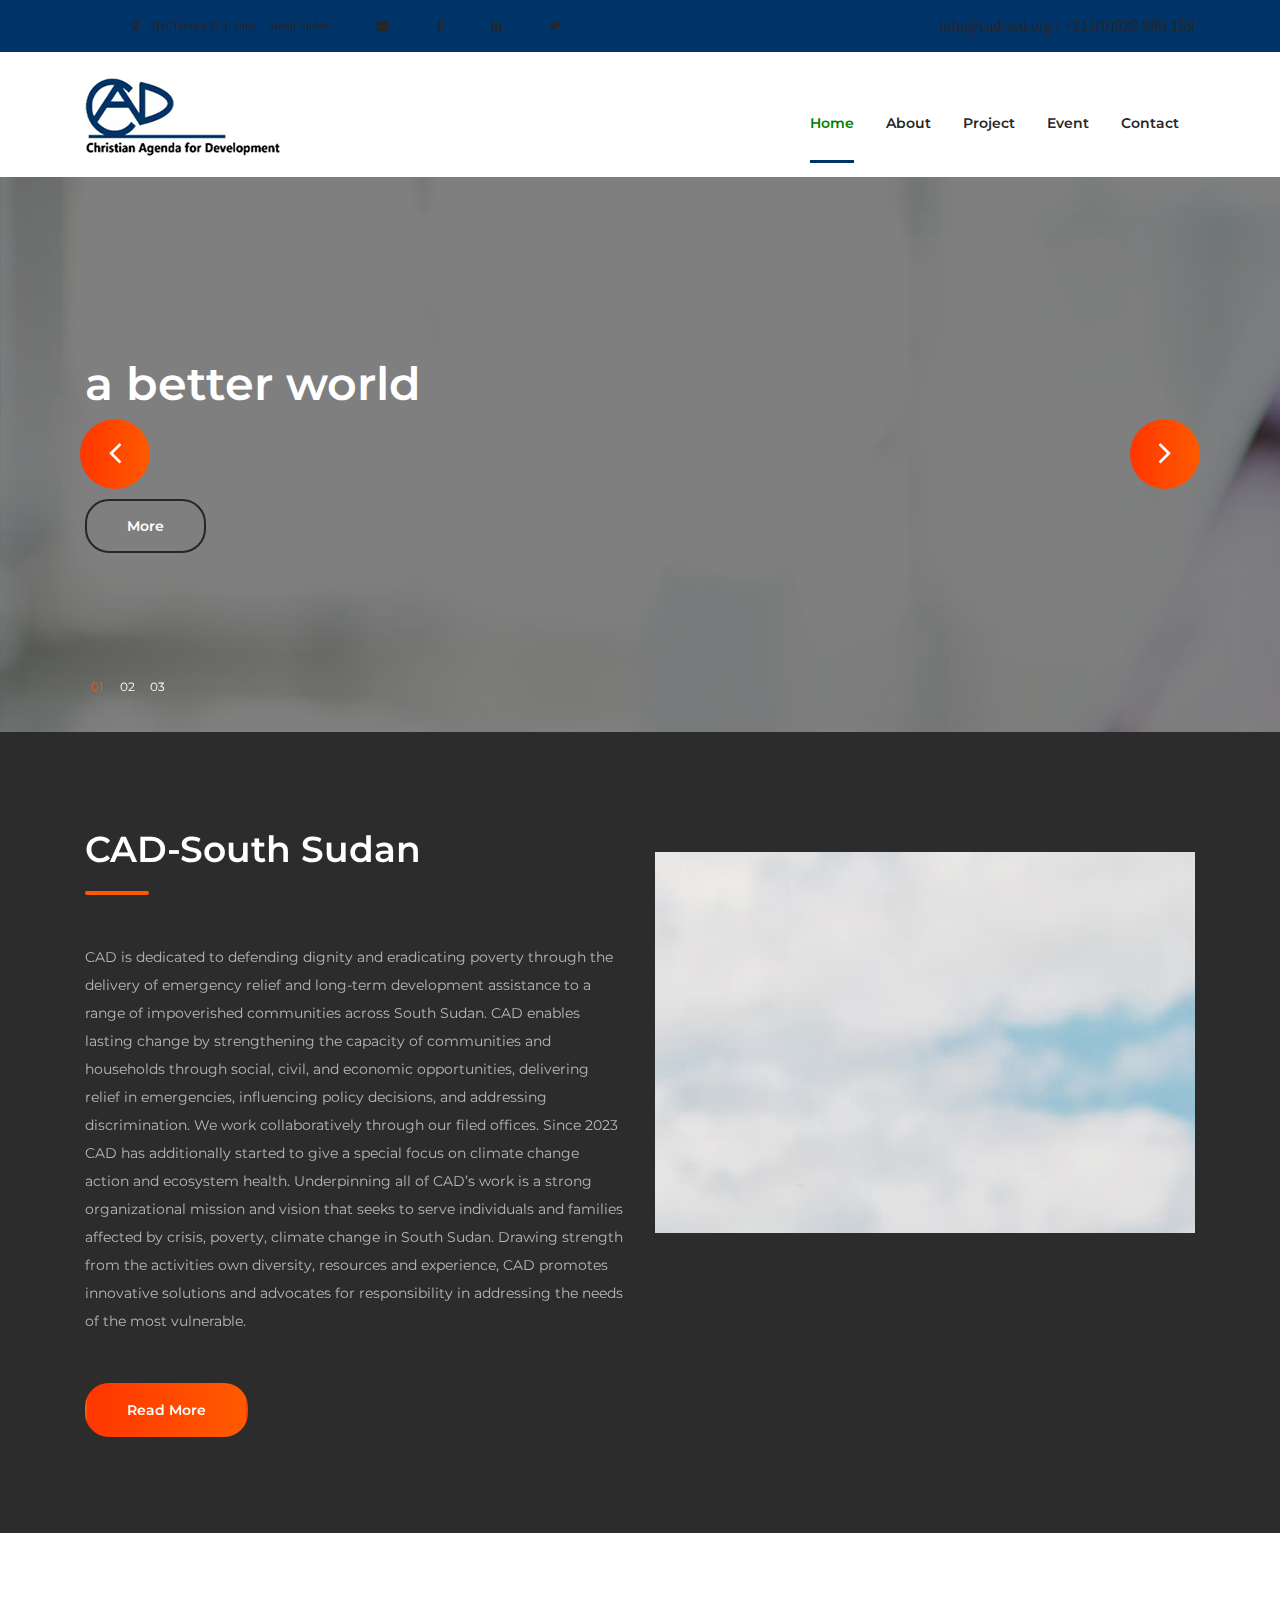
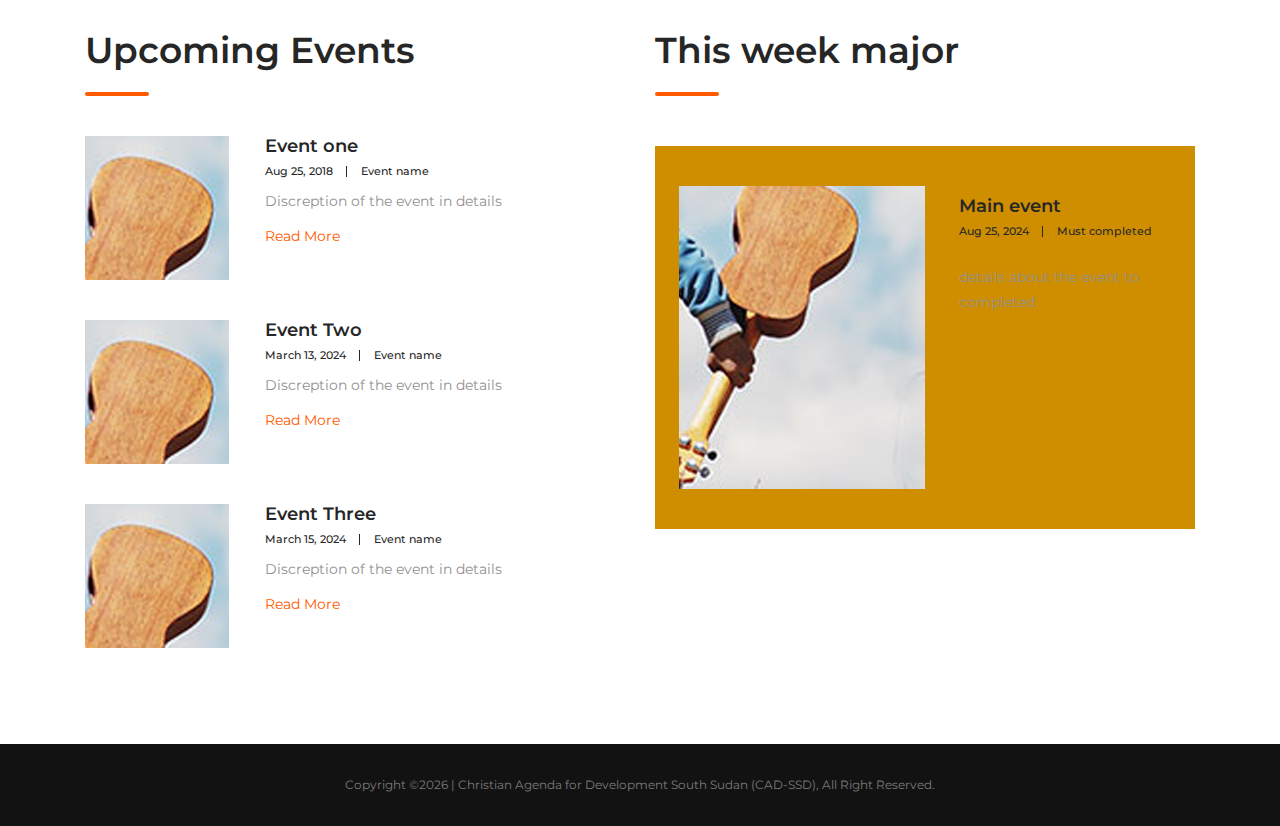
==== commit 9eb76622: "Update index.html" ====
--- a/index.html
+++ b/index.html
@@ -26,7 +26,7 @@
 <script nonce="bf40ffb7-7d30-45af-8d32-683b1531ca5f">try{(function(w,d){!function(du,dv,dw,dx){du[dw]=du[dw]||{};du[dw].executed=[];du.zaraz={deferred:[],listeners:[]};du.zaraz.q=[];du.zaraz._f=function(dy){return async function(){var dz=Array.prototype.slice.call(arguments);du.zaraz.q.push({m:dy,a:dz})}};for(const dA of["track","set","debug"])du.zaraz[dA]=du.zaraz._f(dA);du.zaraz.init=()=>{var dB=dv.getElementsByTagName(dx)[0],dC=dv.createElement(dx),dD=dv.getElementsByTagName("title")[0];dD&&(du[dw].t=dv.getElementsByTagName("title")[0].text);du[dw].x=Math.random();du[dw].w=du.screen.width;du[dw].h=du.screen.height;du[dw].j=du.innerHeight;du[dw].e=du.innerWidth;du[dw].l=du.location.href;du[dw].r=dv.referrer;du[dw].k=du.screen.colorDepth;du[dw].n=dv.characterSet;du[dw].o=(new Date).getTimezoneOffset();if(du.dataLayer)for(const dH of Object.entries(Object.entries(dataLayer).reduce(((dI,dJ)=>({...dI[1],...dJ[1]})),{})))zaraz.set(dH[0],dH[1],{scope:"page"});du[dw].q=[];for(;du.zaraz.q.length;){const dK=du.zaraz.q.shift();du[dw].q.push(dK)}dC.defer=!0;for(const dL of[localStorage,sessionStorage])Object.keys(dL||{}).filter((dN=>dN.startsWith("_zaraz_"))).forEach((dM=>{try{du[dw]["z_"+dM.slice(7)]=JSON.parse(dL.getItem(dM))}catch{du[dw]["z_"+dM.slice(7)]=dL.getItem(dM)}}));dC.referrerPolicy="origin";dC.src="../../cdn-cgi/zaraz/sd0d9.js?z="+btoa(encodeURIComponent(JSON.stringify(du[dw])));dB.parentNode.insertBefore(dC,dB)};["complete","interactive"].includes(dv.readyState)?zaraz.init():du.addEventListener("DOMContentLoaded",zaraz.init)}(w,d,"zarazData","script");})(window,document)}catch(e){throw fetch("/cdn-cgi/zaraz/t"),e;};</script></head>
 <body>
 <header class="site-header">
-<div class="top-header-bar" style="background-color: #003368;">
+<div class="top-header-bar" style="background-color: #003368; color: white;">
 <div class="container" >
 <div class="row flex-wrap justify-content-center justify-content-lg-between align-items-lg-center">
 
@@ -106,7 +106,7 @@
 <div class="col-12 col-lg-8 d-flex flex-column justify-content-center align-items-start">
 <header class="entry-header">
 
-<h4>a better World</h4>
+<h4>a better world</h4>
 </header>
 <div class="entry-content mt-4"> 
 <p></p>
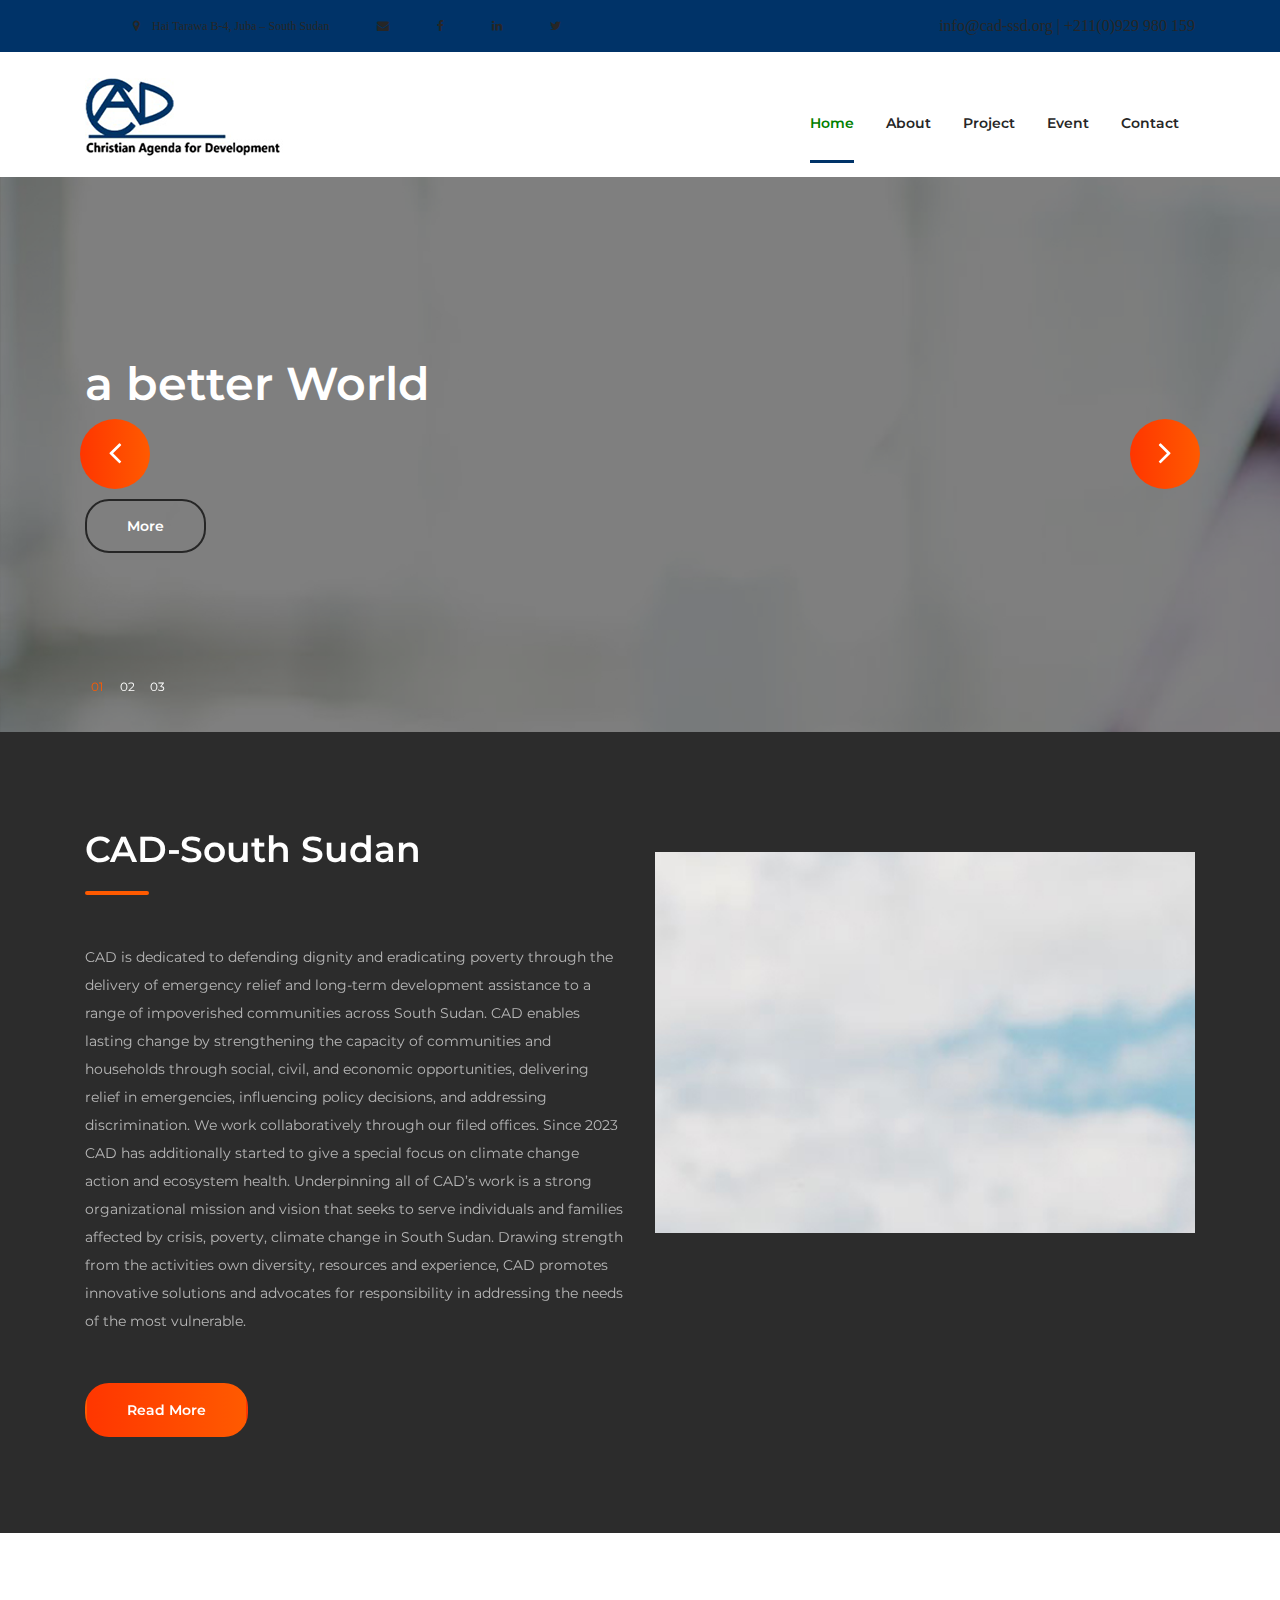
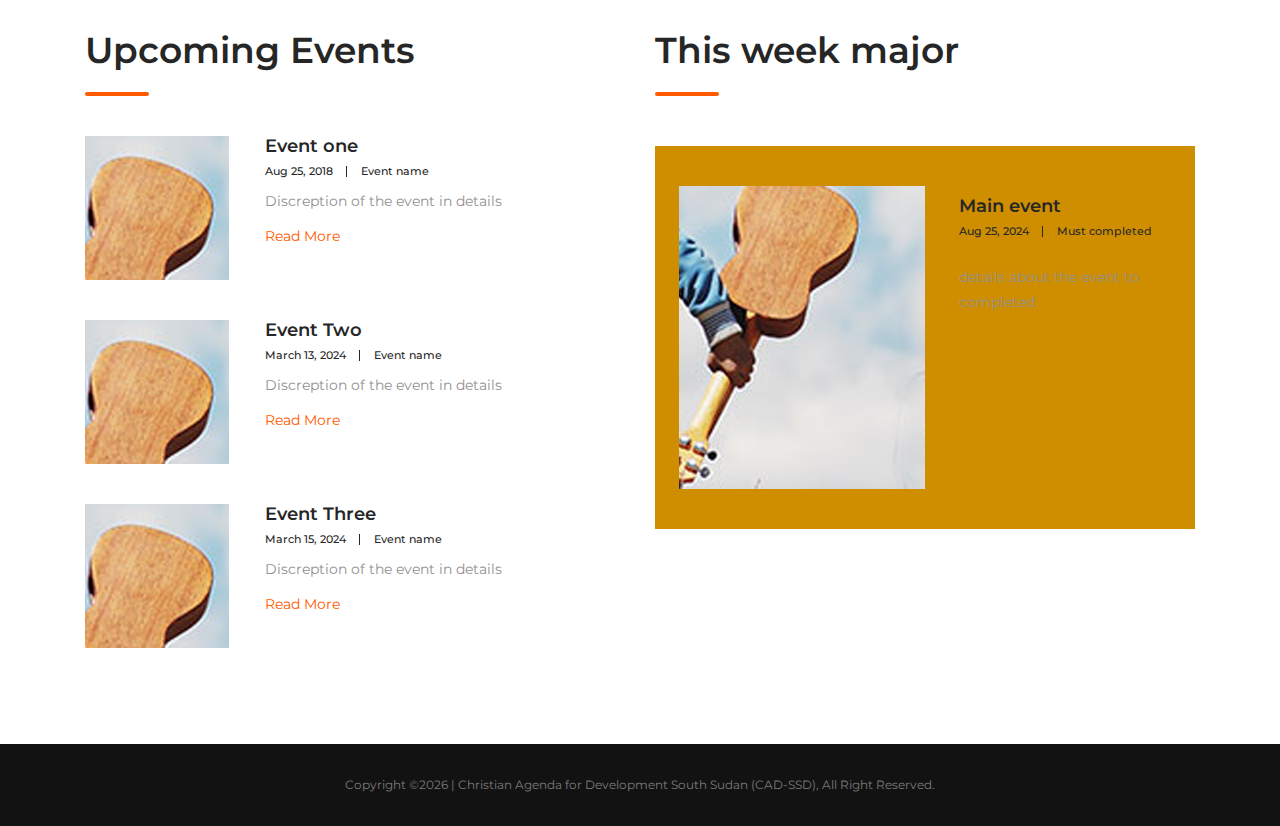
==== commit 76794387: "Merge branch 'main' of https://github.com/Obede-Mouse/cad-ssd" ====
--- a/index.html
+++ b/index.html
@@ -106,7 +106,7 @@
 <div class="col-12 col-lg-8 d-flex flex-column justify-content-center align-items-start">
 <header class="entry-header">
 
-<h4>a better world</h4>
+<h4>a better World</h4>
 </header>
 <div class="entry-content mt-4"> 
 <p></p>
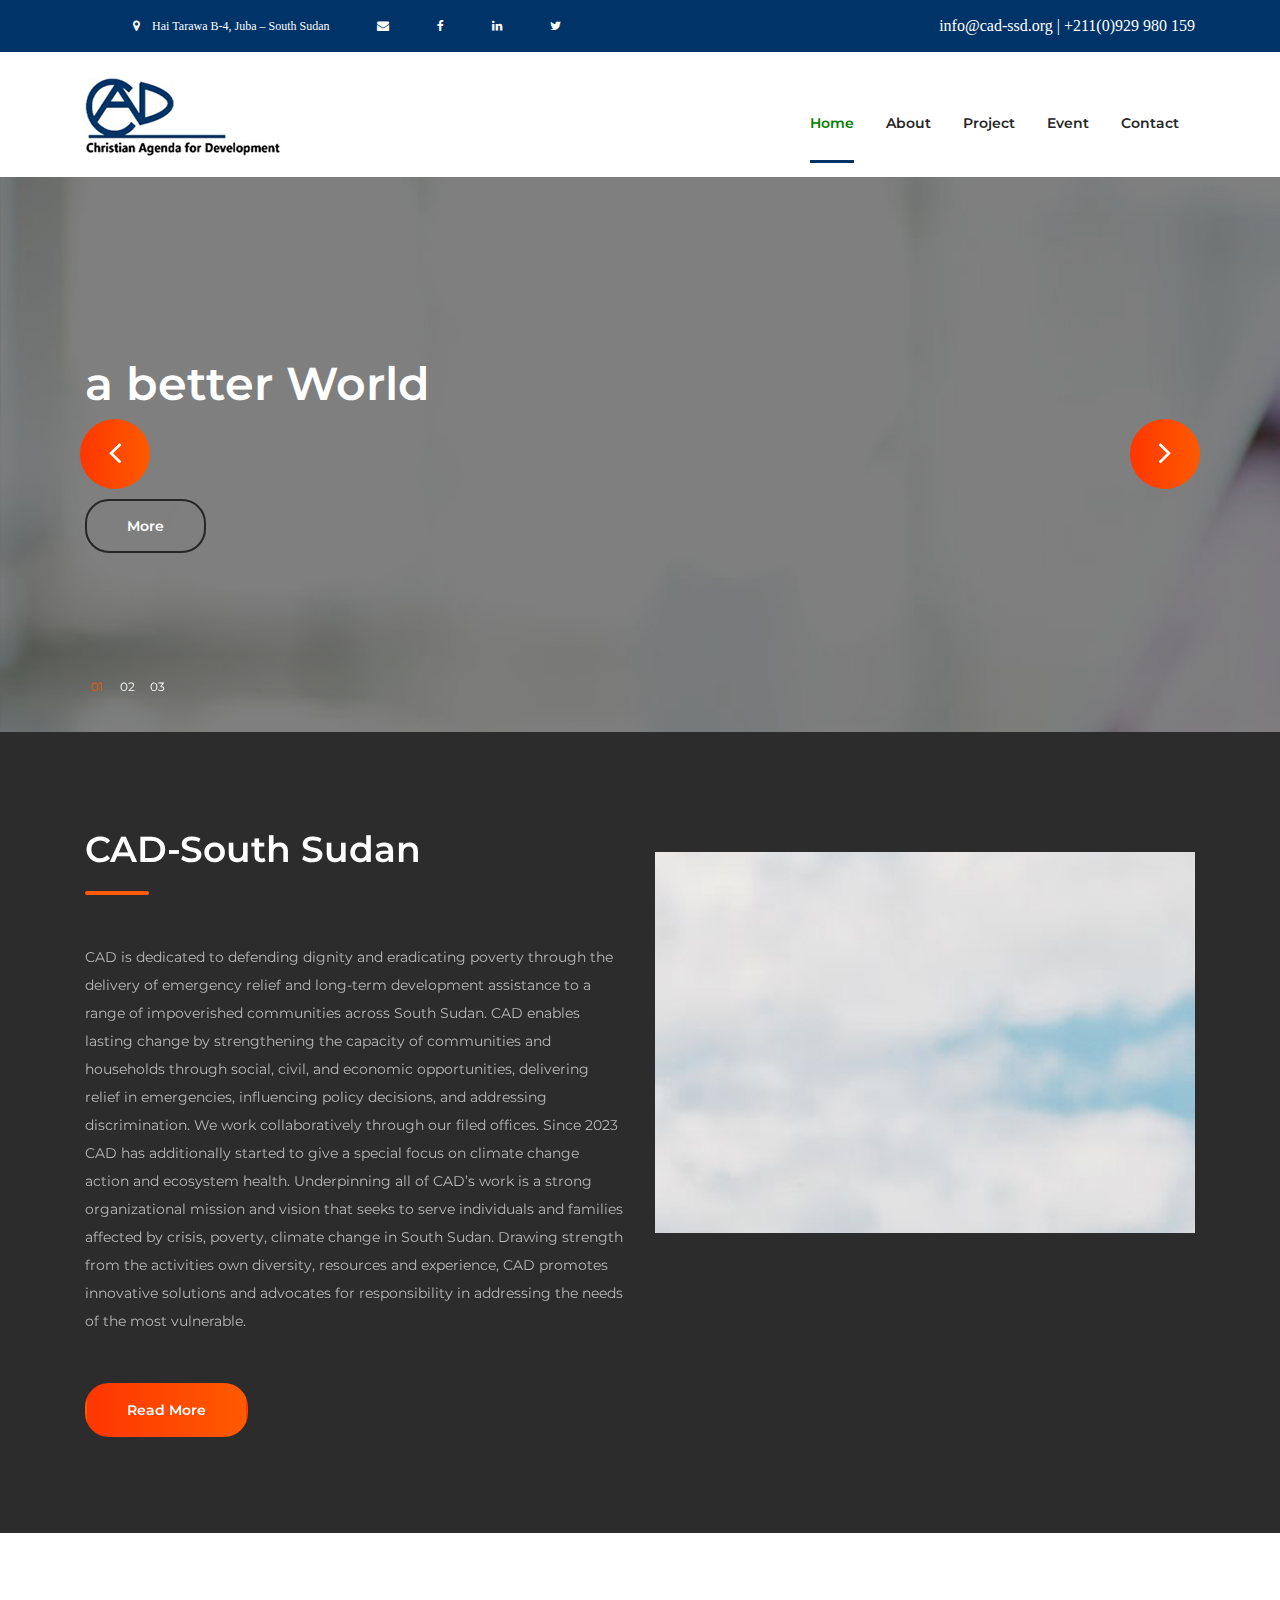
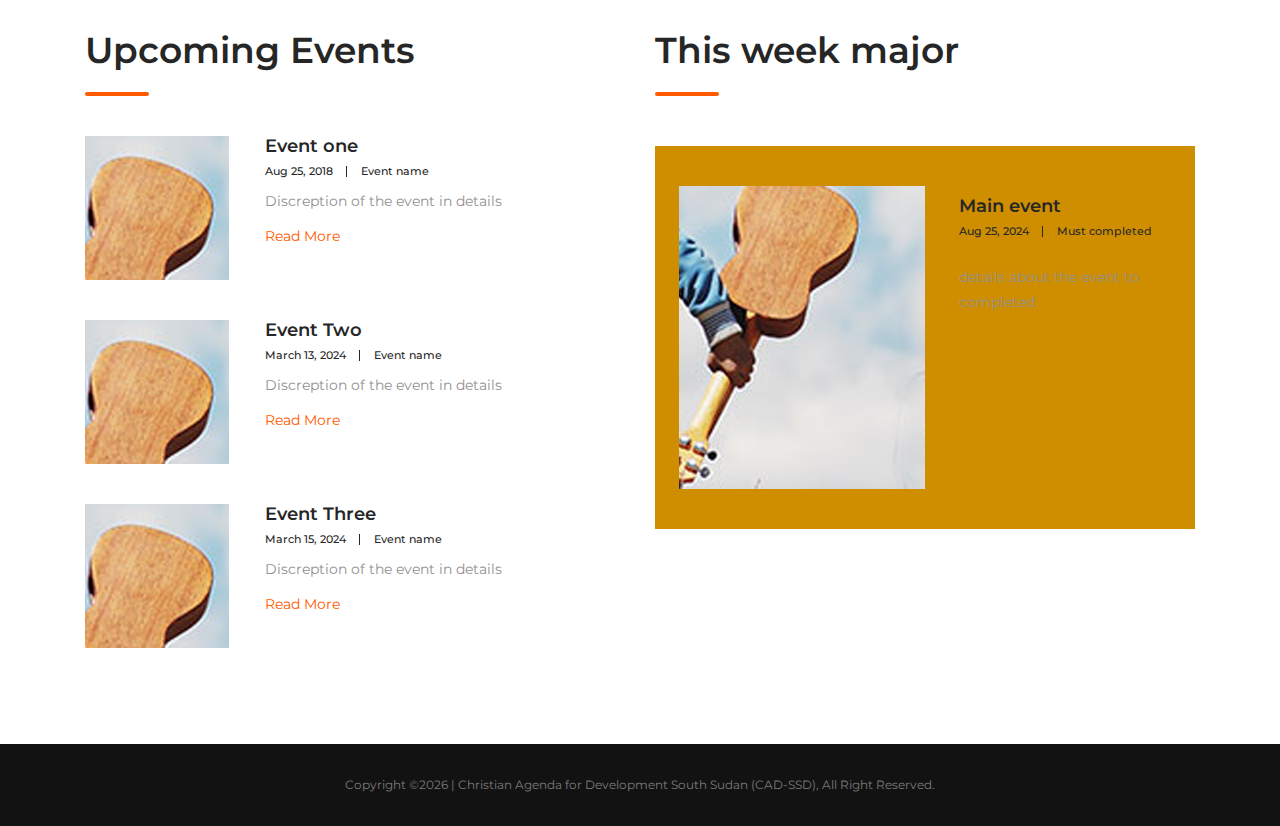
==== commit 461d8b4b: "Update index.html" ====
--- a/index.html
+++ b/index.html
@@ -34,35 +34,35 @@
 
 
 <div class="header-bar-text">
-<a href="#"><i class="fa fa-map-marker" style="color:"> &nbsp; &nbsp;Hai Tarawa B-4, Juba – South Sudan</i> </a>
-</div>
-
-<div class="header-bar-text">
-<a href="#"><i class="fa fa-envelope" style="color:; "> </i>
+<a href="#"><i class="fa fa-map-marker" style="color: white;"> &nbsp; &nbsp;Hai Tarawa B-4, Juba – South Sudan</i> </a>
+</div>
+
+<div class="header-bar-text">
+<a href="#"><i class="fa fa-envelope" style="color: white; "> </i>
 
 </a>
 </div>
 
 <div class="header-bar-text">
-<a href="#"><i class="fa fa-facebook"></i></a>
-</div>
-
-<div class="header-bar-text">
-<a href="#"><i class="fa fa-linkedin"></i></a>
-</div>
-<div class="header-bar-text">
-<a href="#"><i class="fa fa-twitter"></i></a>
-</div>
-
-<div class="header-bar-text">
-<a href="#"><i class="fa fa-instagram" aria-hidden="true"></i></a>
+<a href="#"><i style="color: white;"class="fa fa-facebook"></i></a>
+</div>
+
+<div class="header-bar-text">
+<a href="#"><i style="color: white;"class="fa fa-linkedin"></i></a>
+</div>
+<div class="header-bar-text">
+<a href="#"><i style="color: white;"class="fa fa-twitter"></i></a>
+</div>
+
+<div class="header-bar-text">
+<a href="#"><i style="color: white;" class="fa fa-instagram" aria-hidden="true"></i></a>
 </div>
 
 </div>
 
 <div  class="col-12 col-lg-4 d-flex flex-wrap justify-content-center justify-content-lg-end align-items-center">
 
-<a href="#"><i class="fa fa-phon" > info@cad-ssd.org | +211(0)929 980 159 </i></a>
+<a href="#"><i style="color: white;"class="fa fa-phon" > info@cad-ssd.org | +211(0)929 980 159 </i></a>
 
 </div>
 
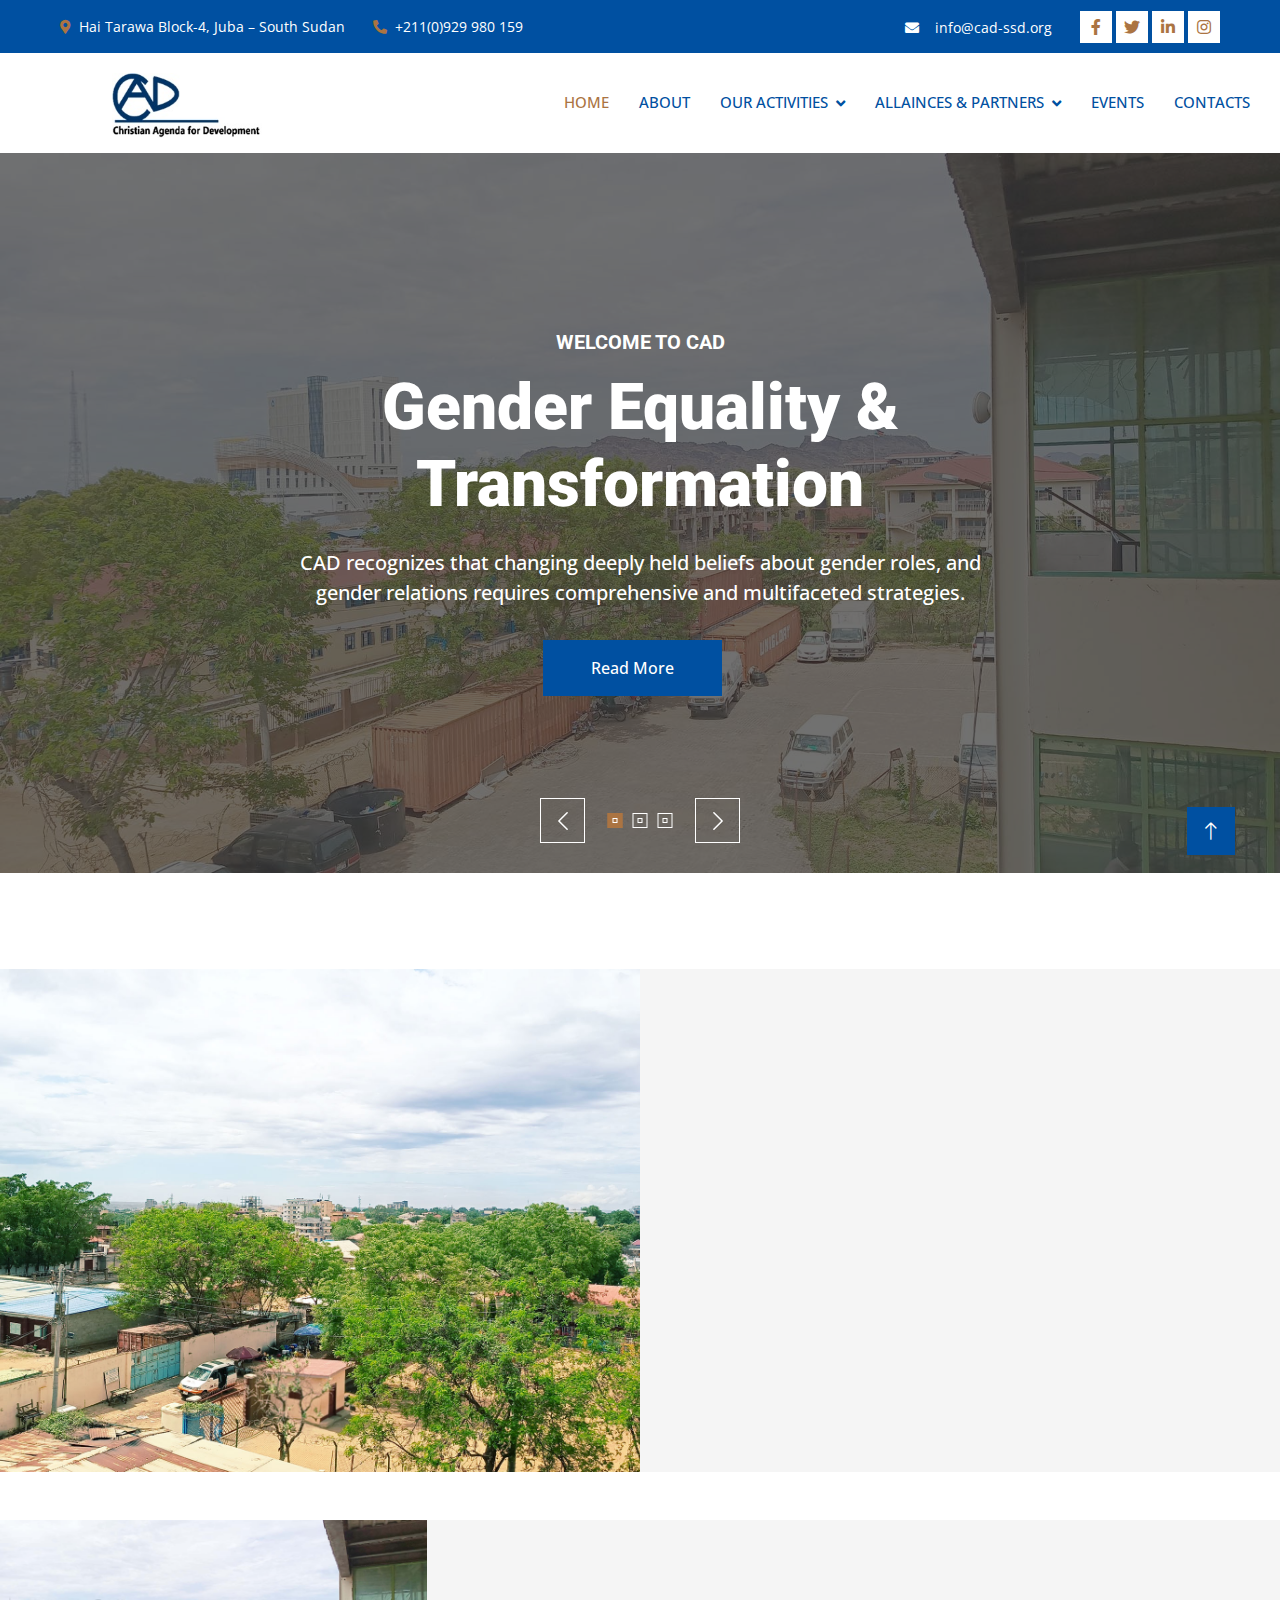
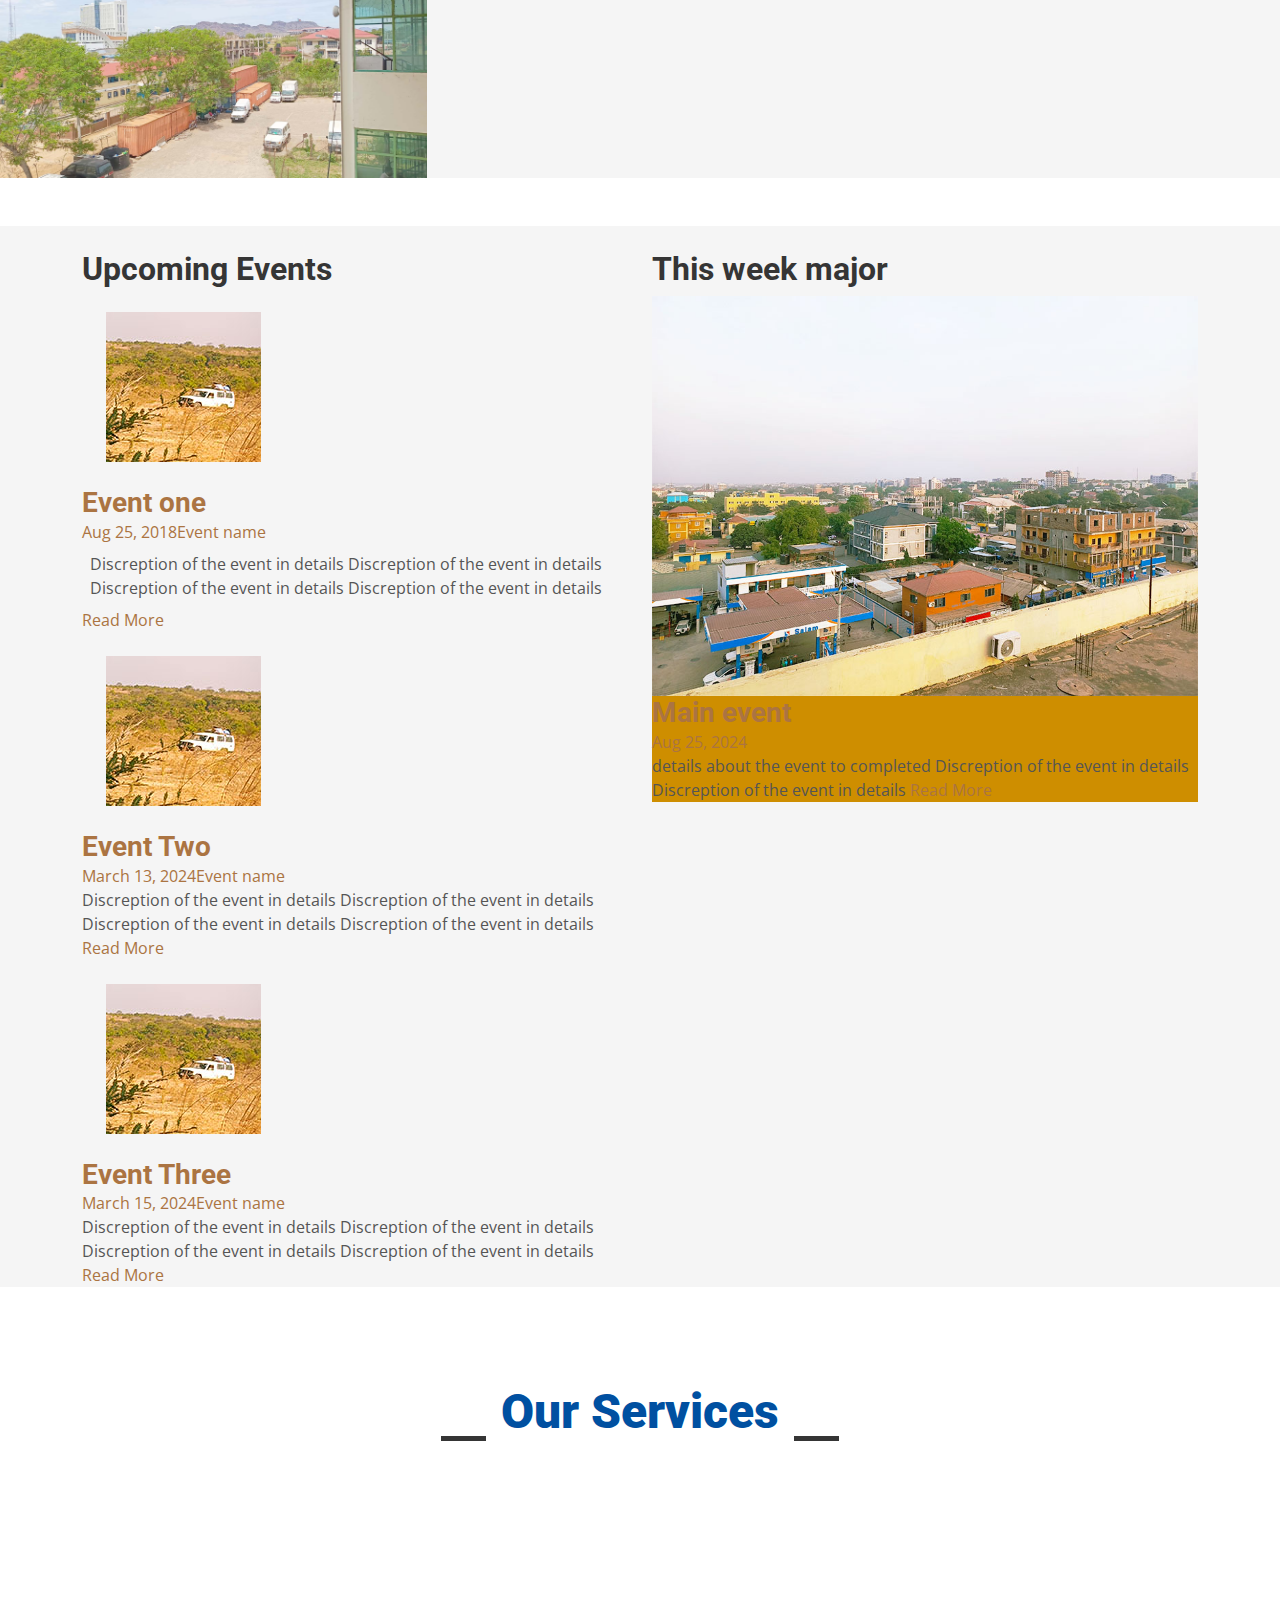
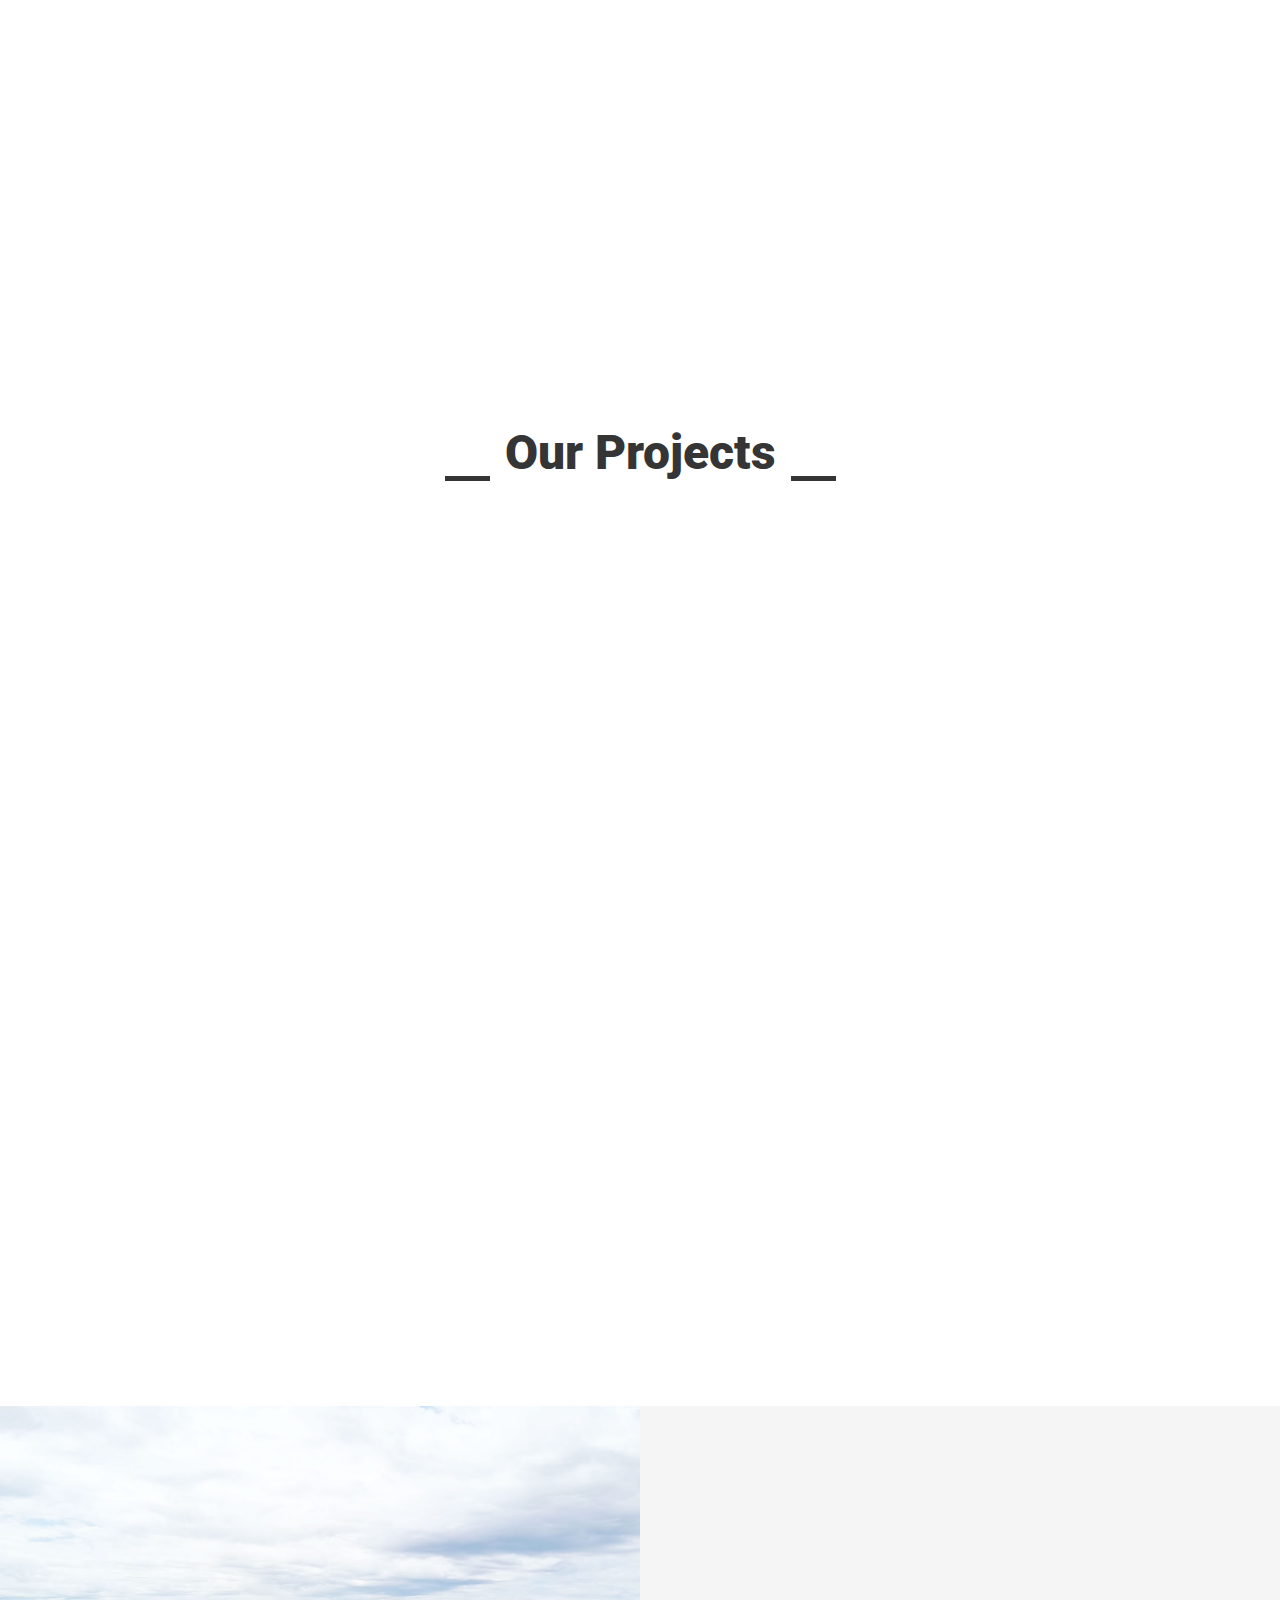
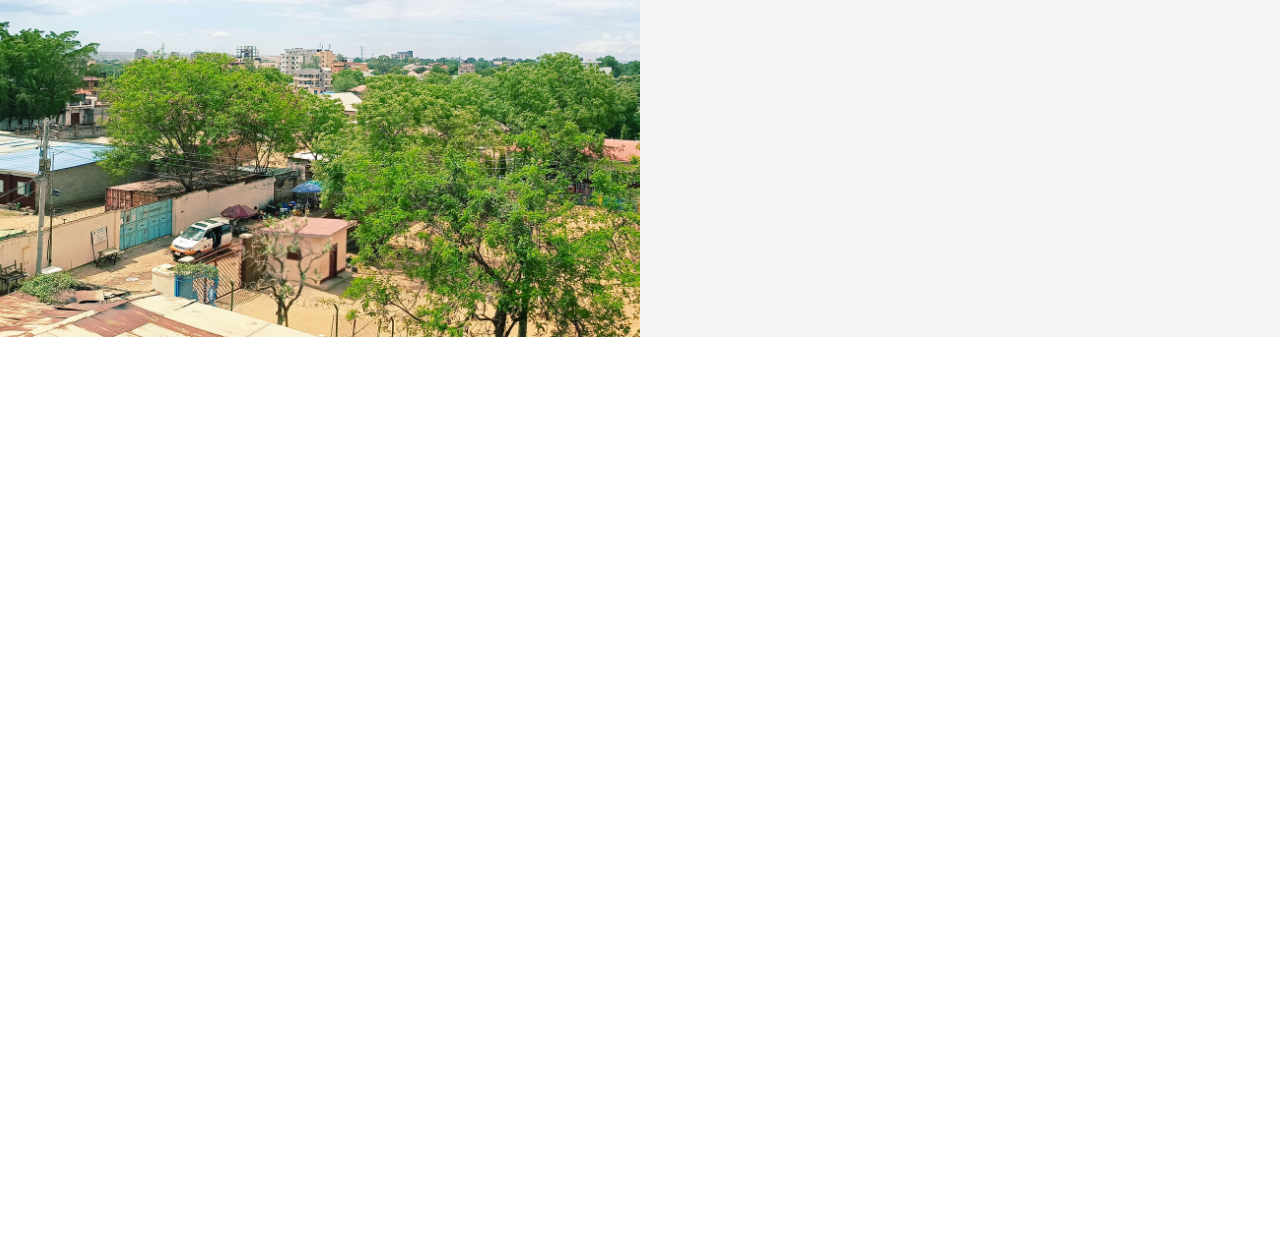
==== commit dd8eba3d: "updated version" ====
--- a/index.html
+++ b/index.html
@@ -1,363 +1,706 @@
 <!DOCTYPE html>
 <html lang="en">
 
-
 <head>
-<title>cad-ssd</title>
-
-<meta charset="utf-8">
-<meta name="viewport" content="width=device-width, initial-scale=1, shrink-to-fit=no">
-
-<link rel="stylesheet" href="css/bootstrap.min.css">
-
-<link rel="stylesheet" href="css/font-awesome.min.css">
-
-<link rel="stylesheet" href="css/elegant-fonts.css">
-
-<link rel="stylesheet" href="css/themify-icons.css">
-
-<link rel="stylesheet" href="css/swiper.min.css">
-
-<link rel="stylesheet" href="style.css">
-<link rel="icon" type="image/x-icon" href="images/log/favicon.ico">
-
-
-
-<script nonce="bf40ffb7-7d30-45af-8d32-683b1531ca5f">try{(function(w,d){!function(du,dv,dw,dx){du[dw]=du[dw]||{};du[dw].executed=[];du.zaraz={deferred:[],listeners:[]};du.zaraz.q=[];du.zaraz._f=function(dy){return async function(){var dz=Array.prototype.slice.call(arguments);du.zaraz.q.push({m:dy,a:dz})}};for(const dA of["track","set","debug"])du.zaraz[dA]=du.zaraz._f(dA);du.zaraz.init=()=>{var dB=dv.getElementsByTagName(dx)[0],dC=dv.createElement(dx),dD=dv.getElementsByTagName("title")[0];dD&&(du[dw].t=dv.getElementsByTagName("title")[0].text);du[dw].x=Math.random();du[dw].w=du.screen.width;du[dw].h=du.screen.height;du[dw].j=du.innerHeight;du[dw].e=du.innerWidth;du[dw].l=du.location.href;du[dw].r=dv.referrer;du[dw].k=du.screen.colorDepth;du[dw].n=dv.characterSet;du[dw].o=(new Date).getTimezoneOffset();if(du.dataLayer)for(const dH of Object.entries(Object.entries(dataLayer).reduce(((dI,dJ)=>({...dI[1],...dJ[1]})),{})))zaraz.set(dH[0],dH[1],{scope:"page"});du[dw].q=[];for(;du.zaraz.q.length;){const dK=du.zaraz.q.shift();du[dw].q.push(dK)}dC.defer=!0;for(const dL of[localStorage,sessionStorage])Object.keys(dL||{}).filter((dN=>dN.startsWith("_zaraz_"))).forEach((dM=>{try{du[dw]["z_"+dM.slice(7)]=JSON.parse(dL.getItem(dM))}catch{du[dw]["z_"+dM.slice(7)]=dL.getItem(dM)}}));dC.referrerPolicy="origin";dC.src="../../cdn-cgi/zaraz/sd0d9.js?z="+btoa(encodeURIComponent(JSON.stringify(du[dw])));dB.parentNode.insertBefore(dC,dB)};["complete","interactive"].includes(dv.readyState)?zaraz.init():du.addEventListener("DOMContentLoaded",zaraz.init)}(w,d,"zarazData","script");})(window,document)}catch(e){throw fetch("/cdn-cgi/zaraz/t"),e;};</script></head>
+    <meta charset="utf-8">
+    <title>CAD-SSD.ORG WEBSITE</title>
+    <meta content="width=device-width, initial-scale=1.0" name="viewport">
+    <meta content="" name="keywords">
+    <meta content="" name="description">
+
+    <!-- Favicon -->
+    <link href="img/favicon.ico" rel="icon">
+
+    <!-- Google Web Fonts -->
+    <link rel="preconnect" href="https://fonts.googleapis.com">
+    <link rel="preconnect" href="https://fonts.gstatic.com" crossorigin>
+    <link href="https://fonts.googleapis.com/css2?family=Open+Sans:wght@400;500&family=Roboto:wght@500;700;900&display=swap" rel="stylesheet"> 
+
+    <!-- Icon Font Stylesheet -->
+    <link href="https://cdnjs.cloudflare.com/ajax/libs/font-awesome/5.10.0/css/all.min.css" rel="stylesheet">
+    <link href="https://cdn.jsdelivr.net/npm/bootstrap-icons@1.4.1/font/bootstrap-icons.css" rel="stylesheet">
+
+    <!-- Libraries Stylesheet -->
+    <link href="lib/animate/animate.min.css" rel="stylesheet">
+    <link href="lib/owlcarousel/assets/owl.carousel.min.css" rel="stylesheet">
+    <link href="lib/lightbox/css/lightbox.min.css" rel="stylesheet">
+
+    <!-- Customized Bootstrap Stylesheet -->
+    <link href="css/bootstrap.min.css" rel="stylesheet">
+
+    <!-- Stylesheet -->
+    <link href="css/style.css" rel="stylesheet">
+</head>
+
 <body>
-<header class="site-header">
-<div class="top-header-bar" style="background-color: #003368; color: white;">
-<div class="container" >
-<div class="row flex-wrap justify-content-center justify-content-lg-between align-items-lg-center">
-
-<div class="col-12 col-lg-8 d-none d-md-flex flex-wrap justify-content-center justify-content-lg-start mb-3 mb-lg-0">
-
-
-<div class="header-bar-text">
-<a href="#"><i class="fa fa-map-marker" style="color: white;"> &nbsp; &nbsp;Hai Tarawa B-4, Juba – South Sudan</i> </a>
+    <!-- Spinner Start -->
+
+    <!-- Spinner End -->
+
+    <!-- Topbar Start -->
+    <div id="bg1" class="container-fluid ">
+        <div class="row gx-0 d-none d-lg-flex">
+            <div class="col-lg-7 px-5 text-start">
+                <div class="h-100 d-inline-flex align-items-center py-3 me-4">
+                    <small style="color: white;"class="fa fa-map-marker-alt text-primary me-2"></small>
+                    <small style="color: white;">Hai Tarawa Block-4, Juba – South Sudan</small>
+                </div>
+                <div class="h-100 d-inline-flex align-items-center py-3">
+                    <small style="color: white;" class="fa fa-phone-alt text-primary me-2"></small>
+                    <small style="color: white;">+211(0)929 980 159</small>
+                </div>
+            </div>
+            <div class="col-lg px-5 text-end">
+                <div class="h-100 d-inline-flex align-items-center py-3 me-4">
+                    <small style="color: white;" class="fa fa-envelope me-3"></small>
+                    <small style="color: white;">info@cad-ssd.org</small>
+                </div>
+                <div class="h-100 d-inline-flex align-items-center">
+                    <a style="color: white;" class="btn btn-sm-square bg-white text-primary me-1" href=""><i class="fab fa-facebook-f"></i></a>
+                    <a style="color: white;" class="btn btn-sm-square bg-white text-primary me-1" href=""><i class="fab fa-twitter"></i></a>
+                    <a style="color: white;" class="btn btn-sm-square bg-white text-primary me-1" href=""><i class="fab fa-linkedin-in"></i></a>
+                    <a style="color: white;" class="btn btn-sm-square bg-white text-primary me-0" href=""><i class="fab fa-instagram"></i></a>
+                </div>
+            </div>
+        </div>
+    </div>
+
+    <!-- Topbar End -->
+
+
+    <!-- Navbar Start -->
+    <nav class="navbar navbar-expand-lg bg-white navbar-light sticky-top p-0">
+        <a href="index.html" class="navbar-brand d-flex align-items-center px-4 px-lg-5">
+            <a href="">
+                <div class="logo">
+                    <img class="img-fluid" src="img/cad.jpg" alt="">
+                </div>
+            </a>
+        </a>
+        <button type="button" class="navbar-toggler me-4" data-bs-toggle="collapse" data-bs-target="#navbarCollapse">
+            <span class="navbar-toggler-icon"></span>
+        </button>
+        <div class="collapse navbar-collapse" id="navbarCollapse">
+            <div class="navbar-nav ms-auto p-4 p-lg-0">
+                <a href="index.html" class="nav-item nav-link active">Home</a>
+                <a href="about.html" class="nav-item nav-link">About</a>
+                <div class="nav-item dropdown">
+                    <a href="#" class="nav-link dropdown-toggle" data-bs-toggle="dropdown">Our Activities</a>
+                        <div class="dropdown-menu fade-up m-0">
+                            <a href="feature.html" class="dropdown-item">What We Do</a>
+                            <a href="quote.html" class="dropdown-item">Our Projects</a>
+                            <a href="team.html" class="dropdown-item">Gender Equality</a>
+                            <a href="testimonial.html" class="dropdown-item">Community-Protection</a>
+                            <a href="404.html" class="dropdown-item">Commitment to Children</a>
+                        </div>
+                </div>
+                <div class="nav-item dropdown">
+                    <a href="#" class="nav-link dropdown-toggle" data-bs-toggle="dropdown">Allainces & Partners</a>
+                        <div class="dropdown-menu fade-up m-0">
+                            <a href="feature.html" class="dropdown-item">In-Country Allainces</a>
+                            <a href="quote.html" class="dropdown-item">Natioal Partnership</a>
+                            <a href="team.html" class="dropdown-item">International Alliances</a>
+                            <a href="testimonial.html" class="dropdown-item">National Cluster</a>
+                        </div>
+                </div>
+                <a href="project.html" class="nav-item nav-link">Events</a>
+                <a href="contact.html" class="nav-item nav-link">Contacts</a>
+            </div>
+        </div>
+    </nav>
+    <!-- Navbar End -->
+
+
+    <!-- Carousel Start -->
+    <div class="container-fluid p-0 pb-5">
+        <div class="owl-carousel header-carousel position-relative">
+            <div class="owl-carousel-item position-relative">
+                <img class="img-fluid" src="img/cover1.jpg" alt="">
+                <div class="position-absolute top-0 start-0 w-100 h-100 d-flex align-items-center" style="background: rgba(53, 53, 53, .7);">
+                    <div class="container">
+                        <div class="row justify-content-center">
+                            <div class="col-12 col-lg-8 text-center">
+                                <h5 class="text-white text-uppercase mb-3 animated slideInDown">Welcome To CAD</h5>
+                                <h1 class="display-3 text-white animated slideInDown mb-4">Gender Equality & Transformation</h1>
+                                <p class="fs-5 fw-medium text-white mb-4 pb-2">CAD recognizes that changing deeply held beliefs about gender roles, and gender relations requires comprehensive and multifaceted strategies. </p>
+                                <a href="" class="btn btn-primary py-md-3 px-md-5 me-3 animated slideInLeft">Read More</a>
+                            </div>
+                        </div>
+                    </div>
+                </div>
+            </div>
+            <div class="owl-carousel-item position-relative">
+                <img class="img-fluid" src="img/cover2.jpg" alt="">
+                <div class="position-absolute top-0 start-0 w-100 h-100 d-flex align-items-center" style="background: rgba(53, 53, 53, .7);">
+                    <div class="container">
+                        <div class="row justify-content-center">
+                            <div class="col-12 col-lg-8 text-center">
+                                <h5 class="text-white text-uppercase mb-3 animated slideInDown">Welcome To CAD</h5>
+                                <h1 class="display-3 text-white animated slideInDown mb-4">Community-Based Protection</h1>
+                                <p class="fs-5 fw-medium text-white mb-4 pb-2">CAD South Sudan recognizes crisis-affected people and communities as first responders and ownership holders and seeks to empower and strengthen</p>
+                                <a href="" class="btn btn-primary py-md-3 px-md-5 me-3 animated slideInLeft">Read More</a>
+                            </div>
+                        </div>
+                    </div>
+                </div>
+            </div>
+            <div class="owl-carousel-item position-relative">
+                <img class="img-fluid" src="img/cover1.jpg" alt="">
+                <div class="position-absolute top-0 start-0 w-100 h-100 d-flex align-items-center" style="background: rgba(53, 53, 53, .7);">
+                    <div class="container">
+                        <div class="row justify-content-center">
+                            <div class="col-12 col-lg-8 text-center">
+                                <h5 class="text-white text-uppercase mb-3 animated slideInDown">Welcome To CAD</h5>
+                                <h1 class="display-3 text-white animated slideInDown mb-4">Commitment To Children</h1>
+                                <p class="fs-5 fw-medium text-white mb-4 pb-2">South Sudan is reported to be one of the world’s least protective environments for children. Christian Agenda for Development (CAD) is committed to protecting children</p>
+                                <a href="" class="btn btn-primary py-md-3 px-md-5 me-3 animated slideInLeft">Read More</a>
+                            </div>
+                        </div>
+                    </div>
+                </div>
+            </div>
+        </div>
+    </div>
+    <!-- Carousel End -->
+
+    <!-- About Start -->
+    <div class="container-fluid bg-light overflow-hidden my-5 px-lg-0">
+        <div class="container about px-lg-0">
+            <div class="row g-0 mx-lg-0">
+                <div class="col-lg-6 ps-lg-0" style="min-height: 300px;">
+                    <div class="position-relative h-100">
+                        <img class="position-absolute img-fluid w-100 h-100" src="img/cover3.jpg" style="object-fit: cover;" alt="">
+                    </div>
+                </div>
+                <div class="col-lg-6 about-text py-5 wow fadeIn" data-wow-delay="0.5s">
+                    <div class="p-lg-5 pe-lg-0">
+                        <div class="section-title text-start">
+                            <h1 style="color: #0050a1;" class="display-5 mb-4">About Us</h1>
+                        </div>
+                        <p class="mb-4 pb-2">
+                        CAD is dedicated to defending dignity and eradicating poverty through the delivery of emergency relief and long-term development assistance to a range of impoverished communities across South Sudan. CAD enables lasting change by strengthening the capacity of communities and households through social, civil, and economic opportunities, delivering relief in emergencies, influencing policy decisions, and addressing discrimination.<br>
+                        <a href="index.html" class="btn btn-primary btn-sm" tabindex="-1" role="button" >Read More</a>
+                        </p>
+                    </div>
+                </div>
+            </div>
+        </div>
+    </div>
+    <!-- About End -->
+
+    <!-- Beneficiries Start -->
+    <div class="container-fluid bg-light overflow-hidden my-5 px-lg-0">
+        <div class="container about px-lg-0">
+            <div class="row g-0 mx-lg-0">
+                <div class="col-lg-4 ps-lg-0" style="min-height: 200px;">
+                    <div class="position-relative h-100">
+                        <img class="position-absolute img-fluid w-100 h-100" src="img/cover1.jpg" style="object-fit: cover;" alt="">
+                    </div>
+                </div>
+                <div class="col-lg-8 about-text py-5 wow fadeIn" data-wow-delay="0.5s">
+                    <div class="p-lg-4 pe-lg-0">
+                        <div class="row g-8 mb-8 pb-4">
+                            <div class="col-sm-3 wow fadeIn" data-wow-delay="0.1s">
+                                <div class="d-flex align-items-center">
+                                    <div class="d-flex flex-shrink-0 align-items-center justify-content-center bg-white" style="width: 50px; height: 50px;">
+                                        <i class="fa fa-check fa-2x text-primary"></i>
+                                    </div>
+                                    <div class="ms-3">
+                                        <h2 class="text-primary mb-1" data-toggle="counter-up">15</h2>
+                                        <p class="fw-medium mb-0">Years Of Experience</p>
+                                    </div>
+                                </div>
+                            </div>
+                            <div class="col-sm-3 wow fadeIn" data-wow-delay="0.3s">
+                                <div class="d-flex align-items-center">
+                                    <div class="d-flex flex-shrink-0 align-items-center justify-content-center bg-white" style="width: 50px; height: 50px;">
+                                        <i class="fa fa-users fa-2x text-primary"></i>
+                                    </div>
+                                    <div class="ms-3">
+                                        <h2 class="text-primary mb-1" data-toggle="counter-up">70</h2>
+                                        <p class="fw-medium mb-0">Our Staff</p>
+                                    </div>
+                                </div>
+                            </div>
+                            <div class="col-sm-3 wow fadeIn" data-wow-delay="0.3s">
+                                <div class="d-flex align-items-center">
+                                    <div class="d-flex flex-shrink-0 align-items-center justify-content-center bg-white" style="width: 50px; height: 50px;">
+                                        <i class="fa fa-users fa-2x text-primary"></i>
+                                    </div>
+                                    <div class="ms-3">
+                                        <h2 class="text-primary mb-1" data-toggle="counter-up">200000</h2>
+                                        <p class="fw-medium mb-0">Beneficiaries</p>
+                                    </div>
+                                </div>
+                            </div>
+                            <div class="col-sm-3 wow fadeIn" data-wow-delay="0.3s">
+                                <div class="d-flex align-items-center">
+                                    <div class="d-flex flex-shrink-0 align-items-center justify-content-center bg-white" style="width: 50px; height: 50px;">
+                                        <i class="bi bi-gear-fill fa-2x text-primary"></i>
+                                    </div>
+                                    <div class="ms-3">
+                                        <h2 class="text-primary mb-1" data-toggle="counter-up">20</h2>
+                                        <p class="fw-medium mb-0">Complete Projects</p>
+                                    </div>
+                                </div>
+                            </div>
+                        </div>
+                    </div>
+                </div>
+            </div>
+        </div>
+    </div>
+    <!------ Beneficiaries End----->
+
+    <!-- Feature Start -->
+    <div class="container-fluid bg-light overflow-hidden my-5 px-lg-0">
+    <div class="home-page-events">
+<div class="container">
+<div class="row">
+<div class="col-12 col-lg-6">
+<div class="upcoming-events">
+    <div class="section-heading"><br>
+      <h2 class="entry-title">Upcoming Events</h2>
+    </div>
+    <div class="">
+      <figure class="m-4">
+        <img src="img/small1.jpg" alt>
+      </figure>
+      <div class="event-content">
+        <header class="entry-header d-flex flex-wrap align-items-center">
+          <h3 class="entry-title w-100 m-0"><a href="#">Event one</a></h3>
+          <div class="posted-date">
+           <a href="#">Aug 25, 2018 </a>
+          </div>
+          <div class="cats-links">
+            <a href="#">Event name</a>
+          </div>
+        </header>
+        <div class="entry-content m-2">
+          <p class="m-0">Discreption of the event in details Discreption of the event in details
+          Discreption of the event in details Discreption of the event in details</p>
+        </div>
+        <div class="entry-footer">
+          <a href="#">Read More</a><br>
+        </div>
+      </div>
+    </div>
+
+
+<div class="">
+    <figure class="m-4">
+        <img src="img/small1.jpg" alt>
+    </figure>
+    <div class="event-content">
+        <header class="entry-header d-flex flex-wrap align-items-center">
+            <h3 class="entry-title w-100 m-0"><a href="#">Event Two</a></h3>
+            <div class="posted-date">
+                <a href="#">March 13, 2024 </a>
+            </div>
+            <div class="cats-links">
+                <a href="#">Event name</a>
+            </div>
+        </header>
+        <div class="entry-content">
+            <p class="m-0">Discreption of the event in details Discreption of the event in details
+            Discreption of the event in details Discreption of the event in details</p>
+        </div>
+        <div class="entry-footer">
+            <a href="#">Read More</a>
+        </div>
+    </div>
 </div>
 
-<div class="header-bar-text">
-<a href="#"><i class="fa fa-envelope" style="color: white; "> </i>
-
-</a>
-</div>
-
-<div class="header-bar-text">
-<a href="#"><i style="color: white;"class="fa fa-facebook"></i></a>
-</div>
-
-<div class="header-bar-text">
-<a href="#"><i style="color: white;"class="fa fa-linkedin"></i></a>
-</div>
-<div class="header-bar-text">
-<a href="#"><i style="color: white;"class="fa fa-twitter"></i></a>
-</div>
-
-<div class="header-bar-text">
-<a href="#"><i style="color: white;" class="fa fa-instagram" aria-hidden="true"></i></a>
-</div>
-
-</div>
-
-<div  class="col-12 col-lg-4 d-flex flex-wrap justify-content-center justify-content-lg-end align-items-center">
-
-<a href="#"><i style="color: white;"class="fa fa-phon" > info@cad-ssd.org | +211(0)929 980 159 </i></a>
-
+
+<div class="" >
+    <figure class="m-4">
+    <img src="img/small1.jpg" alt>
+    </figure>
+    <div class="event-content-wrap">
+        <header class="entry-header d-flex flex-wrap align-items-center">
+            <h3 class="entry-title w-100 m-0"><a href="#">Event Three</a></h3>
+            <div class="posted-date">
+                <a href="#">March 15, 2024 </a>
+            </div>
+            <div class="cats-links">
+                <a href="#">Event name</a>
+            </div>
+        </header>
+        <div class="entry-content">
+            <p class="m-0">Discreption of the event in details Discreption of the event in details
+            Discreption of the event in details Discreption of the event in details</p>
+        </div>
+        <div class="entry-footer">
+            <a href="#">Read More</a>
+        </div>
+    </div>
 </div>
 
 </div>
 </div>
-</div>
-<div class="nav-bar">
-<div class="container">
-<div class="row">
-<div class="col-12 d-flex flex-wrap justify-content-between align-items-center">
-<div class="site-branding d-flex align-items-center">
-<a class="d-block" href="index.html" rel="home"><img class="d-block" src="images/log/logo.png" alt="CAD-SSD" style="width: ; "></a>
-</div>
-<nav class="site-navigation d-flex justify-content-end align-items-center">
-<ul class="d-flex flex-column flex-lg-row justify-content-lg-end align-content-center">
-<li class="current-menu-item"><a href="index.html">Home</a></li>
-<li><a href="#">About </a></li>
-<li><a href="#">Project</a></li>
-<li><a href="#">Event</a></li>
-<li><a href="#">Contact</a></li>
-</ul>
-</nav>
-<div class="hamburger-menu d-lg-none">
-<span></span>
-<span></span>
-<span></span>
-<span></span>
+<div class="col-12 col-lg-6"  >
+  <div class="featured-cause" >
+  <div class="section-heading"><br>
+    <h2 class="entry-title">This week major</h2>
+  </div>
+  <div class="cause-wrap d-flex flex-wrap " style="background-color:#ce8e00;">
+        <figure class="m-0">
+          <img style="width: 546px; height: 400px" src="img/smallcover.jpg" alt>
+        </figure>
+        <div class="cause-content-wrap">
+            <header class="entry-header d-flex flex-wrap align-items-center">
+                  <h3 class="entry-title w-100 m-0"><a href="#">Main event </a></h3>
+                  <div class="posted-date">
+                    <a href="#">Aug 25, 2024 </a>
+                  </div><br>
+            </eader>
+            <div class="entry-content">
+                <p class="m-0">details about the event to completed Discreption of the event in details Discreption of the event in details <a href="#">Read More</a></p>
+            </div>
+        </div>
+        <!-- <div class="fund-raised w-100">
+        <div class="featured-fund-raised-bar barfiller">
+        <div class="tipWrap">
+        <span class="tip"></span>
+        </div>
+        <span class="fill" data-percentage="83"></span>
+        </div>
+
+        </div> -->
+  </div>
+  </div>
 </div>
 </div>
 </div>
 </div>
-</div>
-</header>
-<div class="swiper-container hero-slider">
-<div class="swiper-wrapper">
-<div class="swiper-slide hero-content-wrap">
-<img src="images/hero.jpg" alt>
-<div class="hero-content-overlay position-absolute w-100 h-100">
-<div class="container h-100">
-<div class="row h-100">
-<div class="col-12 col-lg-8 d-flex flex-column justify-content-center align-items-start">
-<header class="entry-header">
-
-<h4>a better World</h4>
-</header>
-<div class="entry-content mt-4"> 
-<p></p>
-</div>
-<footer class="entry-footer d-flex flex-wrap align-items-center mt-5">
-
-<a href="#" class="btn green-border">More</a>
-</footer>
-</div>
-</div>
-</div>
-</div>
-</div>
-<div class="swiper-slide hero-content-wrap">
-<img src="images/hero.jpg" alt>
-<div class="hero-content-overlay position-absolute w-100 h-100">
-<div class="container h-100">
-<div class="row h-100">
-<div class="col-12 col-lg-8 d-flex flex-column justify-content-center align-items-start">
-<header class="entry-header">
-
-<h4>4 a better world</h4>
-</header>
-<div class="entry-content mt-4">
-<p>Lorem ipsum dolor sit amet, consectetur adipiscing elit. Mauris tempus vestibulum mauris quis aliquam. Integer accumsan sodales odio, id tempus ullamcorper</p>
-</div>
-<footer class="entry-footer d-flex flex-wrap align-items-center mt-5">
-
-<a href="#" class="btn green-border">Read More</a>
-</footer>
-</div>
-</div>
-</div>
-</div>
-</div>
-<div class="swiper-slide hero-content-wrap">
-<img src="images/hero.jpg" alt>
-<div class="hero-content-overlay position-absolute w-100 h-100">
-<div class="container h-100">
-<div class="row h-100">
-<div class="col-12 col-lg-8 d-flex flex-column justify-content-center align-items-start">
-<header class="entry-header">
-<h1>A better</h1>
-<h4> world</h4>
-</header>
-<div class="entry-content mt-4">
-<p></p>
-</div>
-<footer class="entry-footer d-flex flex-wrap align-items-center mt-5">
-
-<a href="#" class="btn green-border">Read More</a>
-</footer>
-</div>
-</div>
-</div>
-</div>
-</div>
-</div>
-<div class="pagination-wrap position-absolute w-100">
-<div class="container">
-<div class="swiper-pagination"></div>
-</div>
-</div>
-
-<div class="swiper-button-next flex justify-content-center align-items-center">
-<span><svg viewBox="0 0 1792 1792" xmlns="http://www.w3.org/2000/svg"><path d="M1171 960q0 13-10 23l-466 466q-10 10-23 10t-23-10l-50-50q-10-10-10-23t10-23l393-393-393-393q-10-10-10-23t10-23l50-50q10-10 23-10t23 10l466 466q10 10 10 23z" /></svg></span>
-</div>
-<div class="swiper-button-prev flex justify-content-center align-items-center" >
-<span><svg viewBox="0 0 1792 1792" xmlns="http://www.w3.org/2000/svg"><path d="M1203 544q0 13-10 23l-393 393 393 393q10 10 10 23t-10 23l-50 50q-10 10-23 10t-23-10l-466-466q-10-10-10-23t10-23l466-466q10-10 23-10t23 10l50 50q10 10 10 23z" /></svg></span>
-</div>
-</div>
-
-<div class="home-page-welcome">
-<div class="container">
-<div class="row">
-<div class="col-12 col-lg-6 order-2 order-lg-1">
-<div class="welcome-content">
-<header class="entry-header">
-<h2 class="entry-title">CAD-South Sudan</h2>
-</header>
-<div class="entry-content mt-5">
-<p>CAD is dedicated to defending dignity and eradicating poverty through the delivery of emergency relief and long-term development assistance to a range of impoverished communities across South Sudan. CAD enables lasting change by strengthening the capacity of communities and households through social, civil, and economic opportunities, delivering relief in emergencies, influencing policy decisions, and addressing discrimination.
-We work collaboratively through our filed offices. Since 2023 CAD has additionally started to give a special focus on climate change action and ecosystem health. Underpinning all of CAD’s work is a strong organizational mission and vision that seeks to serve individuals and families affected by crisis, poverty, climate change in South Sudan. Drawing strength from the activities own diversity, resources and experience, CAD promotes innovative solutions and advocates for responsibility in addressing the needs of the most vulnerable.</p>
-</div>
-<div class="entry-footer mt-5">
-<a href="#" class="btn gradient-bg mr-2">Read More</a>
-</div>
-</div>
-</div>
-<div class="col-12 col-lg-6 mt-4 order-1 order-lg-2">
-<img src="images/wecome.jpg" alt="welcome">
-</div>
-</div>
-</div>
-</div>
-<div class="home-page-events">
-<div class="container">
-<div class="row">
-<div class="col-12 col-lg-6">
-<div class="upcoming-events">
-<div class="section-heading">
-<h2 class="entry-title">Upcoming Events</h2>
-</div>
-<div class="event-wrap d-flex flex-wrap justify-content-between">
-<figure class="m-0">
-<img src="images/event-1.jpg" alt>
-</figure>
-<div class="event-content-wrap">
-<header class="entry-header d-flex flex-wrap align-items-center">
-<h3 class="entry-title w-100 m-0"><a href="#">Event one</a></h3>
-<div class="posted-date">
-<a href="#">Aug 25, 2018 </a>
-</div>
-<div class="cats-links">
-<a href="#">Event name</a>
-</div>
-</header>
-<div class="entry-content">
-<p class="m-0">Discreption of the event in details</p>
-</div>
-<div class="entry-footer">
-<a href="#">Read More</a>
-</div>
-</div>
-</div>
-
-
-
-<div class="event-wrap d-flex flex-wrap justify-content-between">
-<figure class="m-0">
-<img src="images/event-1.jpg" alt>
-</figure>
-<div class="event-content-wrap">
-<header class="entry-header d-flex flex-wrap align-items-center">
-<h3 class="entry-title w-100 m-0"><a href="#">Event Two</a></h3>
-<div class="posted-date">
-<a href="#">March 13, 2024 </a>
-</div>
-<div class="cats-links">
-<a href="#">Event name</a>
-</div>
-</header>
-<div class="entry-content">
-<p class="m-0">Discreption of the event in details</p>
-</div>
-<div class="entry-footer">
-<a href="#">Read More</a>
-</div>
-</div>
-</div>
-
-
-<div class="event-wrap d-flex flex-wrap justify-content-between" >
-<figure class="m-0">
-<img src="images/event-1.jpg" alt>
-</figure>
-<div class="event-content-wrap">
-<header class="entry-header d-flex flex-wrap align-items-center">
-<h3 class="entry-title w-100 m-0"><a href="#">Event Three</a></h3>
-<div class="posted-date">
-<a href="#">March 15, 2024 </a>
-</div>
-<div class="cats-links">
-<a href="#">Event name</a>
-</div>
-</header>
-<div class="entry-content">
-<p class="m-0">Discreption of the event in details</p>
-</div>
-<div class="entry-footer">
-<a href="#">Read More</a>
-</div>
-</div>
-</div>
-
-</div>
-</div>
-<div class="col-12 col-lg-6"  >
-<div class="featured-cause" >
-<div class="section-heading">
-<h2 class="entry-title">This week major</h2>
-</div>
-<div class="cause-wrap d-flex flex-wrap justify-content-between" style="background-color:#ce8e00;">
-<figure class="m-0">
-<img src="images/featured-causes.jpg" alt>
-</figure>
-<div class="cause-content-wrap">
-<header class="entry-header d-flex flex-wrap align-items-center">
-<h3 class="entry-title w-100 m-0"><a href="#">Main event </a></h3>
-<div class="posted-date">
-<a href="#">Aug 25, 2024 </a>
-</div>
-<div class="cats-links">
-<a href="#">Must completed </a>
-</div>
-</header>
-<div class="entry-content">
-<p class="m-0">details about the event to completed</p>
-</div>
-
-</div>
-<!-- <div class="fund-raised w-100">
-<div class="featured-fund-raised-bar barfiller">
-<div class="tipWrap">
-<span class="tip"></span>
-</div>
-<span class="fill" data-percentage="83"></span>
-</div>
-
-</div> -->
-</div>
-</div>
-</div>
-</div>
-</div>
-</div>
-
-
-<footer class="site-footer">
-<!--  -->
-<div class="footer-bar">
-<div class="container">
-<div class="row">
-<div class="col-12">
-<p class="m-0">
-Copyright &copy;<script data-cfasync="false" src="../../cdn-cgi/scripts/5c5dd728/cloudflare-static/email-decode.min.js"></script><script>document.write(new Date().getFullYear());</script> | Christian Agenda for Development South Sudan (CAD-SSD), All Right Reserved.
-</p>
-</div>
-</div>
-</div>
-</div>
-</footer>
-<script type="text/javascript" src="js/jquery.js"></script>
-<script type="text/javascript" src="js/jquery.collapsible.min.js"></script>
-<script type="text/javascript" src="js/swiper.min.js"></script>
-<script type="text/javascript" src="js/jquery.countdown.min.js"></script>
-<script type="text/javascript" src="js/circle-progress.min.js"></script>
-<script type="text/javascript" src="js/jquery.countTo.min.js"></script>
-<script type="text/javascript" src="js/jquery.barfiller.js"></script>
-<script type="text/javascript" src="js/custom.js"></script>
-
-<script async src="https://www.googletagmanager.com/gtag/js?id=UA-23581568-13"></script>
-<script>
-  window.dataLayer = window.dataLayer || [];
-  function gtag(){dataLayer.push(arguments);}
-  gtag('js', new Date());
-
-  gtag('config', 'UA-23581568-13');
-</script>
-<script defer src="https://static.cloudflareinsights.com/beacon.min.js/v84a3a4012de94ce1a686ba8c167c359c1696973893317" integrity="sha512-euoFGowhlaLqXsPWQ48qSkBSCFs3DPRyiwVu3FjR96cMPx+Fr+gpWRhIafcHwqwCqWS42RZhIudOvEI+Ckf6MA==" data-cf-beacon='{"rayId":"863b84f0af5f65ea","b":1,"version":"2024.3.0","token":"cd0b4b3a733644fc843ef0b185f98241"}' crossorigin="anonymous"></script>
+    </div>
+    <!-- Feature End -->
+
+
+    <!-- Service Start -->
+    <div class="container-xxl py-5">
+        <div class="container">
+            <div class="section-title text-center">
+                <h1 style="color: #0050a1;" class="display-5 mb-5">Our Services</h1>
+            </div>
+            <div class="row g-4">
+                <div class="col-md-6 col-lg-4 wow fadeInUp" data-wow-delay="0.1s">
+                    <div class="service-item">
+                        <div class="overflow-hidden">
+                            <img class="img-fluid" src="img/cover1.jpg" alt="">
+                        </div>
+                        <div class="p-4 text-center border border-5 border-light border-top-0">
+                            <h4 class="mb-3">Gender Equality & Transformation</h4>
+                            <p>CAD recognizes that changing deeply held beliefs about gender roles, and gender relations</p>
+                            <a class="fw-medium" href="">Read More<i class="fa fa-arrow-right ms-2"></i></a>
+                        </div>
+                    </div>
+                </div>
+                <div class="col-md-6 col-lg-4 wow fadeInUp" data-wow-delay="0.3s">
+                    <div class="service-item">
+                        <div class="overflow-hidden">
+                            <img class="img-fluid" src="img/cover2.jpg" alt="">
+                        </div>
+                        <div class="p-4 text-center border border-5 border-light border-top-0">
+                            <h4 class="mb-3">Community-Based Protection</h4>
+                            <p>CAD South Sudan recognizes crisis-affected people and communities as first responders and ownership </p>
+                            <a class="fw-medium" href="">Read More<i class="fa fa-arrow-right ms-2"></i></a>
+                        </div>
+                    </div>
+                </div>
+                <div class="col-md-6 col-lg-4 wow fadeInUp" data-wow-delay="0.5s">
+                    <div class="service-item">
+                        <div class="overflow-hidden">
+                            <img class="img-fluid" src="img/cover3.jpg" alt="">
+                        </div>
+                        <div class="p-4 text-center border border-5 border-light border-top-0">
+                            <h4 class="mb-3">Commitment To Children</h4>
+                            <p>South Sudan is reported to be one of the world’s least protective environments for children.</p>
+                            <a class="fw-medium" href="">Read More<i class="fa fa-arrow-right ms-2"></i></a>
+                        </div>
+                    </div>
+                </div>
+
+            </div>
+        </div>
+    </div>
+    <!-- Service End -->
+
+    <!-- Projects Start -->
+    <div class="container-xxl py-5">
+        <div class="container">
+            <div class="section-title text-center">
+                <h1 class="display-5 mb-5">Our Projects</h1>
+            </div>
+            <div class="row mt-n2 wow fadeInUp" data-wow-delay="0.3s">
+                <div class="col-12 text-center">
+                    <ul class="list-inline mb-5" id="portfolio-flters">
+                        <li class="mx-2 active" data-filter="*">All</li>
+                        <li class="mx-2" data-filter=".first">Mini Projects</li>
+                        <li class="mx-2" data-filter=".second">Major Projects</li>
+                    </ul>
+                </div>
+            </div>
+            <div class="row g-4 portfolio-container">
+                <div class="col-lg-4 col-md-6 portfolio-item first wow fadeInUp" data-wow-delay="0.1s">
+                    <div class="rounded overflow-hidden">
+                        <div class="position-relative overflow-hidden">
+                            <img class="img-fluid w-100" src="img/cover4.jpg" alt="">
+                            <div class="portfolio-overlay">
+                                <a class="btn btn-square btn-outline-light mx-1" href="img/portfolio-1.jpg" data-lightbox="portfolio"><i class="fa fa-eye"></i></a>
+                                <a class="btn btn-square btn-outline-light mx-1" href=""><i class="fa fa-link"></i></a>
+                            </div>
+                        </div>
+                        <div class="border border-5 border-light border-top-0 p-4">
+                            <p class="text-primary fw-medium mb-2">Vegetation Planning</p>
+                            <h5 class="lh-base mb-0">information about this projects here</a>
+                        </div>
+                    </div>
+                </div>
+                <div class="col-lg-4 col-md-6 portfolio-item second wow fadeInUp" data-wow-delay="0.3s">
+                    <div class="rounded overflow-hidden">
+                        <div class="position-relative overflow-hidden">
+                            <img class="img-fluid w-100" src="img/cover3.jpg" alt="">
+                            <div class="portfolio-overlay">
+                                <a class="btn btn-square btn-outline-light mx-1" href="img/portfolio-2.jpg" data-lightbox="portfolio"><i class="fa fa-eye"></i></a>
+                                <a class="btn btn-square btn-outline-light mx-1" href=""><i class="fa fa-link"></i></a>
+                            </div>
+                        </div>
+                        <div class="border border-5 border-light border-top-0 p-4">
+                            <p class="text-primary fw-medium mb-2">School Project</p>
+                            <h5 class="lh-base mb-0">information about this projects here</a>
+                        </div>
+                    </div>
+                </div>
+                <div class="col-lg-4 col-md-6 portfolio-item first wow fadeInUp" data-wow-delay="0.5s">
+                    <div class="rounded overflow-hidden">
+                        <div class="position-relative overflow-hidden">
+                            <img class="img-fluid w-100" src="img/cover4.jpg" alt="">
+                            <div class="portfolio-overlay">
+                                <a class="btn btn-square btn-outline-light mx-1" href="img/portfolio-3.jpg" data-lightbox="portfolio"><i class="fa fa-eye"></i></a>
+                                <a class="btn btn-square btn-outline-light mx-1" href=""><i class="fa fa-link"></i></a>
+                            </div>
+                        </div>
+                        <div class="border border-5 border-light border-top-0 p-4">
+                            <p class="text-primary fw-medium mb-2">Youth Tournament Project</p>
+                            <h5 class="lh-base mb-0">information about this projects here</a>
+                        </div>
+                    </div>
+                </div>
+                <div class="col-lg-4 col-md-6 portfolio-item second wow fadeInUp" data-wow-delay="0.1s">
+                    <div class="rounded overflow-hidden">
+                        <div class="position-relative overflow-hidden">
+                            <img class="img-fluid w-100" src="img/cover1.jpg" alt="">
+                            <div class="portfolio-overlay">
+                                <a class="btn btn-square btn-outline-light mx-1" href="img/portfolio-4.jpg" data-lightbox="portfolio"><i class="fa fa-eye"></i></a>
+                                <a class="btn btn-square btn-outline-light mx-1" href=""><i class="fa fa-link"></i></a>
+                            </div>
+                        </div>
+                        <div class="border border-5 border-light border-top-0 p-4">
+                            <p class="text-primary fw-medium mb-2">Women Empowermwnt Project</p>
+                            <h5 class="lh-base mb-0">information about this projects here</a>
+                        </div>
+                    </div>
+                </div>
+                <div class="col-lg-4 col-md-6 portfolio-item first wow fadeInUp" data-wow-delay="0.3s">
+                    <div class="rounded overflow-hidden">
+                        <div class="position-relative overflow-hidden">
+                            <img class="img-fluid w-100" src="img/cover2.jpg" alt="">
+                            <div class="portfolio-overlay">
+                                <a class="btn btn-square btn-outline-light mx-1" href="img/portfolio-5.jpg" data-lightbox="portfolio"><i class="fa fa-eye"></i></a>
+                                <a class="btn btn-square btn-outline-light mx-1" href=""><i class="fa fa-link"></i></a>
+                            </div>
+                        </div>
+                        <div class="border border-5 border-light border-top-0 p-4">
+                            <p class="text-primary fw-medium mb-2">Distribution of Farming Materials</p>
+                            <h5 class="lh-base mb-0">information about this projects here</a>
+                        </div>
+                    </div>
+                </div>
+                <div class="col-lg-4 col-md-6 portfolio-item second wow fadeInUp" data-wow-delay="0.5s">
+                    <div class="rounded overflow-hidden">
+                        <div class="position-relative overflow-hidden">
+                            <img class="img-fluid w-100" src="img/cover1.jpg" alt="">
+                            <div class="portfolio-overlay">
+                                <a class="btn btn-square btn-outline-light mx-1" href="img/portfolio-6.jpg" data-lightbox="portfolio"><i class="fa fa-eye"></i></a>
+                                <a class="btn btn-square btn-outline-light mx-1" href=""><i class="fa fa-link"></i></a>
+                            </div>
+                        </div>
+                        <div class="border border-5 border-light border-top-0 p-4">
+                            <p class="text-primary fw-medium mb-2">Water Tank Construction</p>
+                            <h5 class="lh-base mb-0">information about this projects here</a>
+                        </div>
+                    </div>
+                </div>
+            </div>
+        </div>
+    </div>
+    <!-- Projects End -->
+
+
+    <!-- Quote Start -->
+    <div class="container-fluid bg-light overflow-hidden my-5 px-lg-0">
+        <div class="container quote px-lg-0">
+            <div class="row g-0 mx-lg-0">
+                <div class="col-lg-6 ps-lg-0" style="min-height: 100px;">
+                    <div class="position-relative h-100">
+                        <img class="position-absolute  w-100 h-100" src="img/cover3.jpg" style="object-fit: cover;" alt="">
+                    </div>
+                </div>
+                <div class="col-lg-6 quote-text py-5 wow fadeIn" data-wow-delay="0.5s">
+                    <div class="p-lg-4 pe-lg-0">
+                        <div class="section-title text-start">
+                            <h1 class="display-5 mb-4">Contacts</h1>
+                        </div>
+                        <p class="mb-4 pb-2"></p>
+                        <form>
+                            <div class="row g-3">
+                                <div class="col-12 col-sm-6">
+                                    <input type="text" class="form-control border-0" placeholder="Your Name" style="height: 55px;">
+                                </div>
+                                <div class="col-12 col-sm-6">
+                                    <input type="email" class="form-control border-0" placeholder="Your Email" style="height: 55px;">
+                                </div>
+                                <div class="col-12 col-sm-6">
+                                    <input type="text" class="form-control border-0" placeholder="Your Mobile" style="height: 55px;">
+                                </div>
+                                <div class="col-12">
+                                    <textarea class="form-control border-0" placeholder="Special Note"></textarea>
+                                </div>
+                                <div class="col-12">
+                                    <button class="btn btn-primary w-100 py-3" type="submit">Submit</button>
+                                </div>
+                            </div>
+                        </form>
+                    </div>
+                </div>
+            </div>
+        </div>
+    </div>
+    <!-- Quote End -->
+
+
+    <!-- Team Start -->
+    <!-- Team End -->
+
+
+    <!-- Testimonial Start -->
+    <div class="container-xxl py-5 wow fadeInUp" data-wow-delay="0.1s">
+        <div class="container">
+            <div class="section-title text-center">
+                <h1 class="display-5 mb-5">CAD Partners & Donors</h1>
+            </div>
+            <div class="owl-carousel testimonial-carousel">
+                <div class="testimonial-item text-center">
+                    <div class="testimonial-text text-center p-4">
+                        <img class="img-fluid bg-light p-2 mx-auto mb-3" src="img/d1.jpg" style="width: 200px; height: 125px;">
+                    </div>
+                </div>
+                <div class="testimonial-item text-center">
+                    <div class="testimonial-text text-center p-4">
+                        <img class="img-fluid bg-light p-2 mx-auto mb-3" src="img/d2.jpg" style="width: 200px; height: 125px;">
+                    </div>
+                </div>
+                <div class="testimonial-item text-center">
+                    
+                    <div class="testimonial-text text-center p-4">
+                        <img class="img-fluid bg-light p-2 mx-auto mb-3" src="img/d3.jpg" style="width: 200px; height: 125px;">
+                    </div>
+                </div>
+                <div class="testimonial-item text-center">
+                    <div class="testimonial-text text-center p-4">
+                        <img class="img-fluid bg-light p-2 mx-auto mb-3" src="img/d4.jpg" style="width: 200px; height: 125px;">
+                    </div>
+                </div>
+                <div class="testimonial-item text-center">
+                    <div class="testimonial-text text-center p-4">
+                        <img class="img-fluid bg-light p-2 mx-auto mb-3" src="img/d5.jpg" style="width: 200px; height: 125px;">
+                    </div>
+                </div>
+                <div class="testimonial-item text-center">
+                    <div class="testimonial-text text-center p-4">
+                        <img class="img-fluid bg-light p-2 mx-auto mb-3" src="img/d6.jpg" style="width: 200px; height: 125px;">
+                    </div>
+                </div>
+            </div>
+        </div>
+    </div>
+    <!-- Testimonial End -->
+
+
+    <!-- Footer Start -->
+    <div class="container-fluid text-light footer mt-5 pt-5 wow fadeIn" data-wow-delay="0.1s">
+        <div class="container py-5">
+            <div class="row g-5">
+                <div class="col-lg-3 col-md-6">
+                    <h4 class="text-light mb-4">Address</h4>
+                    <p class="mb-2"><i class="fa fa-map-marker-alt me-3"></i>Hai Tarawa Block $, Juba, South Sudan</p>
+                    <p class="mb-2"><i class="fa fa-phone-alt me-3"></i>+211(0)927001718</p>
+                    <p class="mb-2"><i class="fa fa-envelope me-3"></i>info@cad-ssd.org</p>
+                    <div class="d-flex pt-2">
+                        <a class="btn btn-outline-light btn-social" href=""><i class="fab fa-twitter"></i></a>
+                        <a class="btn btn-outline-light btn-social" href=""><i class="fab fa-facebook-f"></i></a>
+                        <a class="btn btn-outline-light btn-social" href=""><i class="fab fa-youtube"></i></a>
+                        <a class="btn btn-outline-light btn-social" href=""><i class="fab fa-linkedin-in"></i></a>
+                    </div>
+                </div>
+                <div class="col-lg-3 col-md-6">
+                    <h4 class="text-light mb-4">OPening Hours</h4>
+                    <a class="btn btn-link">08:00 AM - 05:00 PM</a>
+                    <a class="btn btn-link">Monday - Friday </a>
+                    <a class="btn btn-link">Saturday - Sunday Closed</a>
+                </div>
+                <div class="col-lg-3 col-md-6">
+                    <h4 class="text-light mb-4">Quick Links</h4>
+                    <a class="btn btn-link" href="index.html">Home</a>
+                    <a class="btn btn-link" href="about.html">About Us</a>
+                    <a class="btn btn-link" href="event.html">Events </a>
+                    <a class="btn btn-link" href="contact.html">Contact Us</a>
+                </div>
+                <div class="col-lg-3 col-md-6">
+                    <h4 class="text-light mb-4">Newsletter</h4>
+                    <p>You can Subscribe to our weekly new letter</p>
+                    <div class="position-relative mx-auto" style="max-width: 400px;">
+                        <input class="form-control border-0 w-100 py-3 ps-4 pe-5" type="text" placeholder="Your email">
+                        <button type="button" class="btn btn-primary py-2 position-absolute top-0 end-0 mt-2 me-2">SignUp</button>
+                    </div>
+                </div>
+            </div>
+        </div>
+        <div class="container">
+            <div class="copyright">
+                <div class="row">
+                    <div class="col-md-6 text-center text-md-start mb-3 mb-md-0">
+                        &copy; <a class="border-bottom" href="#">Christian Agenda For Development (CAD)</a>, All Right Reserved.
+                    </div>
+                    <div class="col-md-6 text-center text-md-end">
+                        <!--/*** This template is free as long as you keep the footer author’s credit link/attribution link/backlink. If you'd like to use the template without the footer author’s credit link/attribution link/backlink, you can purchase the Credit Removal License from "https://htmlcodex.com/credit-removal". Thank you for your support. ***/-->
+                        Designed By <a class="border-bottom" href="https://htmlcodex.com">EMOTECH & EMARTECH</a>
+                    </div>
+                </div>
+            </div>
+        </div>
+    </div>
+    <!-- Footer End -->
+
+
+    <!-- Back to Top -->
+    <a href="#" class="btn btn-lg btn-primary btn-lg-square rounded-0 back-to-top"><i class="bi bi-arrow-up"></i></a>
+
+
+    <!-- JavaScript Libraries -->
+    <script src="https://code.jquery.com/jquery-3.4.1.min.js"></script>
+    <script src="https://cdn.jsdelivr.net/npm/bootstrap@5.0.0/dist/js/bootstrap.bundle.min.js"></script>
+    <script src="lib/wow/wow.min.js"></script>
+    <script src="lib/easing/easing.min.js"></script>
+    <script src="lib/waypoints/waypoints.min.js"></script>
+    <script src="lib/counterup/counterup.min.js"></script>
+    <script src="lib/owlcarousel/owl.carousel.min.js"></script>
+    <script src="lib/isotope/isotope.pkgd.min.js"></script>
+    <script src="lib/lightbox/js/lightbox.min.js"></script>
+
+    <!-- Template Javascript -->
+    <script src="js/main.js"></script>
 </body>
 
-
 </html>--- a/css/style.css
+++ b/css/style.css
@@ -0,0 +1,634 @@
+/********** Template CSS **********/
+:root {
+    --primary: #AB7442;
+    --light: #F5F5F5;
+    --dark: #353535;
+}
+
+.fw-medium {
+    font-weight: 500 !important;
+}
+
+.fw-bold {
+    font-weight: 700 !important;
+}
+
+.fw-black {
+    font-weight: 900 !important;
+}
+
+.back-to-top {
+    position: fixed;
+    display: none;
+    right: 45px;
+    bottom: 45px;
+    z-index: 99;
+}
+
+/**** color ****/
+#bg1{
+    background: #0050a1;
+}
+/*** Spinner ***/
+#spinner {
+    opacity: 0;
+    visibility: hidden;
+    transition: opacity .5s ease-out, visibility 0s linear .5s;
+    z-index: 99999;
+}
+
+#spinner.show {
+    transition: opacity .5s ease-out, visibility 0s linear 0s;
+    visibility: visible;
+    opacity: 1;
+}
+
+
+/*** Button ***/
+.btn {
+    font-weight: 500;
+    transition: .5s;
+}
+
+.btn.btn-primary,
+.btn.btn-secondary {
+    color: #FFFFFF;
+    background: #0050a1;
+    border: none;
+}
+
+.btn-square {
+    width: 38px;
+    height: 38px;
+}
+
+.btn-sm-square {
+    width: 32px;
+    height: 32px;
+}
+
+.btn-lg-square {
+    width: 48px;
+    height: 48px;
+}
+
+.btn-square,
+.btn-sm-square,
+.btn-lg-square {
+    padding: 0;
+    display: flex;
+    align-items: center;
+    justify-content: center;
+    font-weight: normal;
+}
+
+/*** Navbar ***/
+.navbar .dropdown-toggle::after {
+    border: none;
+    content: "\f107";
+    font-family: "Font Awesome 5 Free";
+    font-weight: 900;
+    vertical-align: middle;
+    margin-left: 8px;
+}
+
+.navbar-light .navbar-nav .nav-link {
+    margin-right: 30px;
+    padding: 25px 0;
+    color: #FFFFFF;
+    font-size: 15px;
+    font-weight: 500;
+    text-transform: uppercase;
+    outline: none;
+}
+
+.navbar-light .navbar-nav .nav-link:hover,
+.navbar-light .navbar-nav .nav-link.active {
+    color: var(--primary);
+}
+
+@media (max-width: 991.98px) {
+    .navbar-light .navbar-nav .nav-link  {
+        margin-right: 0;
+        padding: 10px 0;
+    }
+
+    .navbar-light .navbar-nav {
+        border-top: 1px solid #EEEEEE;
+    }
+}
+
+.navbar-light .navbar-brand,
+.navbar-light a.btn {
+    height: 75px;
+}
+
+.navbar-light .navbar-nav .nav-link {
+    color: #0050a1;
+    font-weight: 500;
+}
+
+.navbar-light.sticky-top {
+    top: -100px;
+    transition: .5s;
+}
+
+/****Logo CSS ****/
+
+.logo{
+    width: 150PX;
+    height: 100PX;
+    padding-top: 20px;
+}
+
+@media (min-width: 992px) {
+    .navbar .nav-item .dropdown-menu {
+        display: block;
+        border: none;
+        margin-top: 0;
+        top: 150%;
+        opacity: 0;
+        visibility: hidden;
+        transition: .5s;
+    }
+
+    .navbar .nav-item:hover .dropdown-menu {
+        top: 100%;
+        visibility: visible;
+        transition: .5s;
+        opacity: 1;
+        color: var(--primary);
+    }
+}
+
+
+/*** Header ***/
+@media (max-width: 768px) {
+    .header-carousel .owl-carousel-item {
+        position: relative;
+        min-height: 500px;
+    }
+    
+    .header-carousel .owl-carousel-item img {
+        position: absolute;
+        width: 100%;
+        height: 100%;
+        object-fit: cover;
+    }
+
+    .header-carousel .owl-carousel-item h5,
+    .header-carousel .owl-carousel-item p {
+        font-size: 14px !important;
+        font-weight: 400 !important;
+    }
+
+    .header-carousel .owl-carousel-item h1 {
+        font-size: 30px;
+        font-weight: 600;
+    }
+}
+
+.header-carousel .owl-nav {
+    position: absolute;
+    width: 200px;
+    height: 45px;
+    bottom: 30px;
+    left: 50%;
+    transform: translateX(-50%);
+    display: flex;
+    justify-content: space-between;
+}
+.container-fluid{
+    border-color: lightblue;
+}
+.header-carousel .owl-nav .owl-prev,
+.header-carousel .owl-nav .owl-next {
+    width: 45px;
+    height: 45px;
+    display: flex;
+    align-items: center;
+    justify-content: center;
+    color: #FFFFFF;
+    background: transparent;
+    border: 1px solid #FFFF;
+    font-size: 22px;
+    transition: .5s;
+}
+
+.header-carousel .owl-nav .owl-prev:hover,
+.header-carousel .owl-nav .owl-next:hover {
+    background: #0050a1;
+    border-color: #0050a1;
+}
+
+.header-carousel .owl-dots {
+    position: absolute;
+    height: 45px;
+    bottom: 30px;
+    left: 50%;
+    transform: translateX(-50%);
+    display: flex;
+    align-items: center;
+    justify-content: center;
+}
+
+.header-carousel .owl-dot {
+    position: relative;
+    display: inline-block;
+    margin: 0 5px;
+    width: 15px;
+    height: 15px;
+    background: transparent;
+    border: 1px solid #FFFFFF;
+    transition: .5s;
+}
+
+.header-carousel .owl-dot::after {
+    position: absolute;
+    content: "";
+    width: 5px;
+    height: 5px;
+    top: 4px;
+    left: 4px;
+    background: transparent;
+    border: 1px solid #FFFFFF;
+}
+
+.header-carousel .owl-dot.active {
+    background: var(--primary);
+    border-color: var(--primary);
+}
+
+.page-header {
+    background: linear-gradient(rgba(53, 53, 53, .7), rgba(53, 53, 53, .7)), url(../img/carousel-1.jpg) center center no-repeat;
+    background-size: cover;
+}
+
+.breadcrumb-item + .breadcrumb-item::before {
+    color: var(--light);
+}
+
+
+/*** Section Title ***/
+.section-title h1 {
+    position: relative;
+    display: inline-block;
+    padding: 0 60px;
+}
+
+.section-title.text-start h1 {
+    padding-left: 0;
+}
+
+.section-title h1::before,
+.section-title h1::after {
+    position: absolute;
+    content: "";
+    width: 45px;
+    height: 5px;
+    bottom: 0;
+    background: var(--dark);
+}
+
+.section-title h1::before {
+    left: 0;
+}
+
+.section-title h1::after {
+    right: 0;
+}
+
+.section-title.text-start h1::before {
+    display: none;
+}
+
+
+/*** About ***/
+@media (min-width: 992px) {
+    .container.about {
+        max-width: 100% !important;
+    }
+
+    .about-text  {
+        padding-right: calc(((100% - 960px) / 2) + .75rem);
+    }
+}
+
+@media (min-width: 1200px) {
+    .about-text  {
+        padding-right: calc(((100% - 1140px) / 2) + .75rem);
+    }
+}
+
+@media (min-width: 1400px) {
+    .about-text  {
+        padding-right: calc(((100% - 1320px) / 2) + .75rem);
+    }
+}
+
+
+/*** Service ***/
+.service-item img {
+    transition: .5s;
+}
+
+.service-item:hover img {
+    transform: scale(1.1);
+}
+
+
+/*** Feature ***/
+@media (min-width: 992px) {
+    .container.feature {
+        max-width: 100% !important;
+    }
+
+    .feature-text  {
+        padding-left: calc(((100% - 960px) / 2) + .75rem);
+    }
+}
+
+@media (min-width: 1200px) {
+    .feature-text  {
+        padding-left: calc(((100% - 1140px) / 2) + .75rem);
+    }
+}
+
+@media (min-width: 1400px) {
+    .feature-text  {
+        padding-left: calc(((100% - 1320px) / 2) + .75rem);
+    }
+}
+
+
+/*** Project Portfolio ***/
+#portfolio-flters li {
+    display: inline-block;
+    font-weight: 500;
+    color: var(--dark);
+    cursor: pointer;
+    transition: .5s;
+    border-bottom: 2px solid transparent;
+}
+
+#portfolio-flters li:hover,
+#portfolio-flters li.active {
+    color: var(--primary);
+    border-color: var(--primary);
+}
+
+.portfolio-item img {
+    transition: .5s;
+}
+
+.portfolio-item:hover img {
+    transform: scale(1.1);
+}
+
+.portfolio-item .portfolio-overlay {
+    position: absolute;
+    display: flex;
+    align-items: center;
+    justify-content: center;
+    width: 0;
+    height: 0;
+    bottom: 0;
+    left: 50%;
+    background: rgba(53, 53, 53, .7);
+    transition: .5s;
+}
+
+.portfolio-item:hover .portfolio-overlay {
+    width: 100%;
+    height: 100%;
+    left: 0;
+}
+
+.portfolio-item .portfolio-overlay .btn {
+    opacity: 0;
+}
+
+.portfolio-item:hover .portfolio-overlay .btn {
+    opacity: 1;
+}
+
+
+/*** Quote ***/
+@media (min-width: 992px) {
+    .container.quote {
+        max-width: 100% !important;
+    }
+
+    .quote-text  {
+        padding-right: calc(((100% - 960px) / 2) + .75rem);
+    }
+}
+
+@media (min-width: 1200px) {
+    .quote-text  {
+        padding-right: calc(((100% - 1140px) / 2) + .75rem);
+    }
+}
+
+@media (min-width: 1400px) {
+    .quote-text  {
+        padding-right: calc(((100% - 1320px) / 2) + .75rem);
+    }
+}
+
+
+/*** Team ***/
+.team-item img {
+    transition: .5s;
+}
+
+.team-item:hover img {
+    transform: scale(1.1);
+}
+
+.team-item .team-social {
+    position: absolute;
+    width: 38px;
+    top: 50%;
+    left: -38px;
+    transform: translateY(-50%);
+    display: flex;
+    flex-direction: column;
+    background: #FFFFFF;
+    transition: .5s;
+}
+
+.team-item .team-social .btn {
+    color: var(--primary);
+    background: #FFFFFF;
+}
+
+.team-item .team-social .btn:hover {
+    color: #FFFFFF;
+    background: var(--primary);
+}
+
+.team-item:hover .team-social {
+    left: 0;
+}
+
+
+/*** Testimonial ***/
+.testimonial-carousel::before {
+    position: absolute;
+    content: "";
+    top: 0;
+    left: 0;
+    height: 100%;
+    width: 0;
+    background: linear-gradient(to right, rgba(255, 255, 255, 1) 0%, rgba(255, 255, 255, 0) 100%);
+    z-index: 1;
+}
+
+.testimonial-carousel::after {
+    position: absolute;
+    content: "";
+    top: 0;
+    right: 0;
+    height: 100%;
+    width: 0;
+    background: linear-gradient(to left, rgba(255, 255, 255, 1) 0%, rgba(255, 255, 255, 0) 100%);
+    z-index: 1;
+}
+
+@media (min-width: 768px) {
+    .testimonial-carousel::before,
+    .testimonial-carousel::after {
+        width: 200px;
+    }
+}
+
+@media (min-width: 992px) {
+    .testimonial-carousel::before,
+    .testimonial-carousel::after {
+        width: 300px;
+    }
+}
+
+
+.testimonial-carousel .owl-item.center .testimonial-text {
+    transform: scale(1);
+}
+
+.testimonial-carousel .owl-nav {
+    position: absolute;
+    width: 350px;
+    top: 10px;
+    left: 50%;
+    transform: translateX(-50%);
+    display: flex;
+    justify-content: space-between;
+    opacity: 0;
+    transition: .5s;
+    z-index: 1;
+}
+
+.testimonial-carousel:hover .owl-nav {
+    width: 300px;
+    opacity: 1;
+}
+
+.testimonial-carousel .owl-nav .owl-prev,
+.testimonial-carousel .owl-nav .owl-next {
+    position: relative;
+    color: var(--primary);
+    font-size: 45px;
+    transition: .5s;
+}
+
+.testimonial-carousel .owl-nav .owl-prev:hover,
+.testimonial-carousel .owl-nav .owl-next:hover {
+    color: var(--dark);
+}
+
+
+/*** Contact ***/
+@media (min-width: 992px) {
+    .container.contact {
+        max-width: 100% !important;
+    }
+
+    .contact-text  {
+        padding-left: calc(((100% - 960px) / 2) + .75rem);
+    }
+}
+
+@media (min-width: 1200px) {
+    .contact-text  {
+        padding-left: calc(((100% - 1140px) / 2) + .75rem);
+    }
+}
+
+@media (min-width: 1400px) {
+    .contact-text  {
+        padding-left: calc(((100% - 1320px) / 2) + .75rem);
+    }
+}
+
+
+/*** Footer ***/
+.footer {
+    background: #0050a1;
+    
+}
+
+.footer .btn.btn-social {
+    margin-right: 5px;
+    width: 35px;
+    height: 35px;
+    display: flex;
+    align-items: center;
+    justify-content: center;
+    color: var(--light);
+    border: 1px solid #FFFFFF;
+    transition: .3s;
+}
+
+.footer .btn.btn-social:hover {
+    color: var(--primary);
+}
+
+.footer .btn.btn-link {
+    display: block;
+    margin-bottom: 5px;
+    padding: 0;
+    text-align: left;
+    color: #FFFFFF;
+    font-size: 15px;
+    font-weight: normal;
+    text-transform: capitalize;
+    transition: .3s;
+}
+
+.footer .btn.btn-link::before {
+    position: relative;
+    content: "\f105";
+    font-family: "Font Awesome 5 Free";
+    font-weight: 900;
+    margin-right: 10px;
+}
+
+.footer .btn.btn-link:hover {
+    color: var(--primary);
+    letter-spacing: 1px;
+    box-shadow: none;
+}
+
+.footer .copyright {
+    padding: 25px 0;
+    font-size: 15px;
+    border-top: 1px solid rgba(256, 256, 256, .1);
+}
+
+.footer .copyright a {
+    color: var(--light);
+}
+
+.footer .copyright a:hover {
+    color: var(--primary);
+}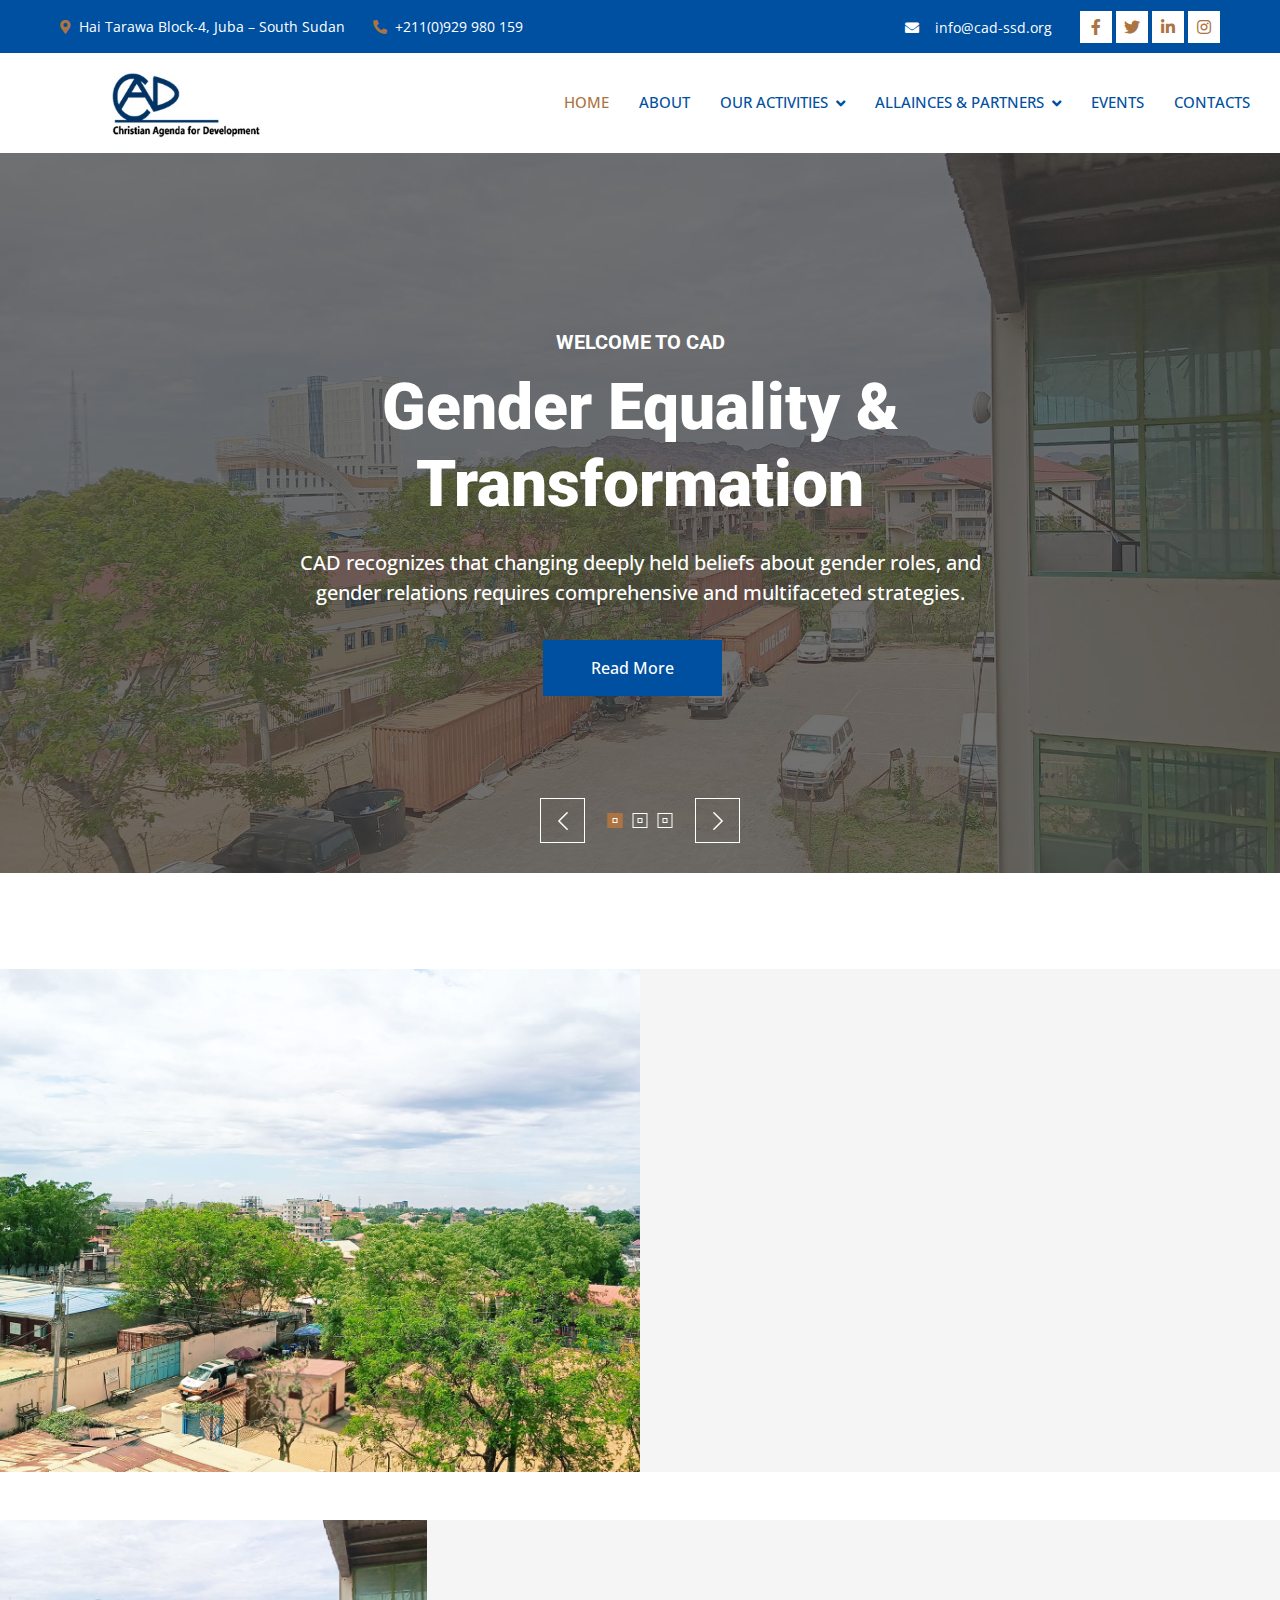
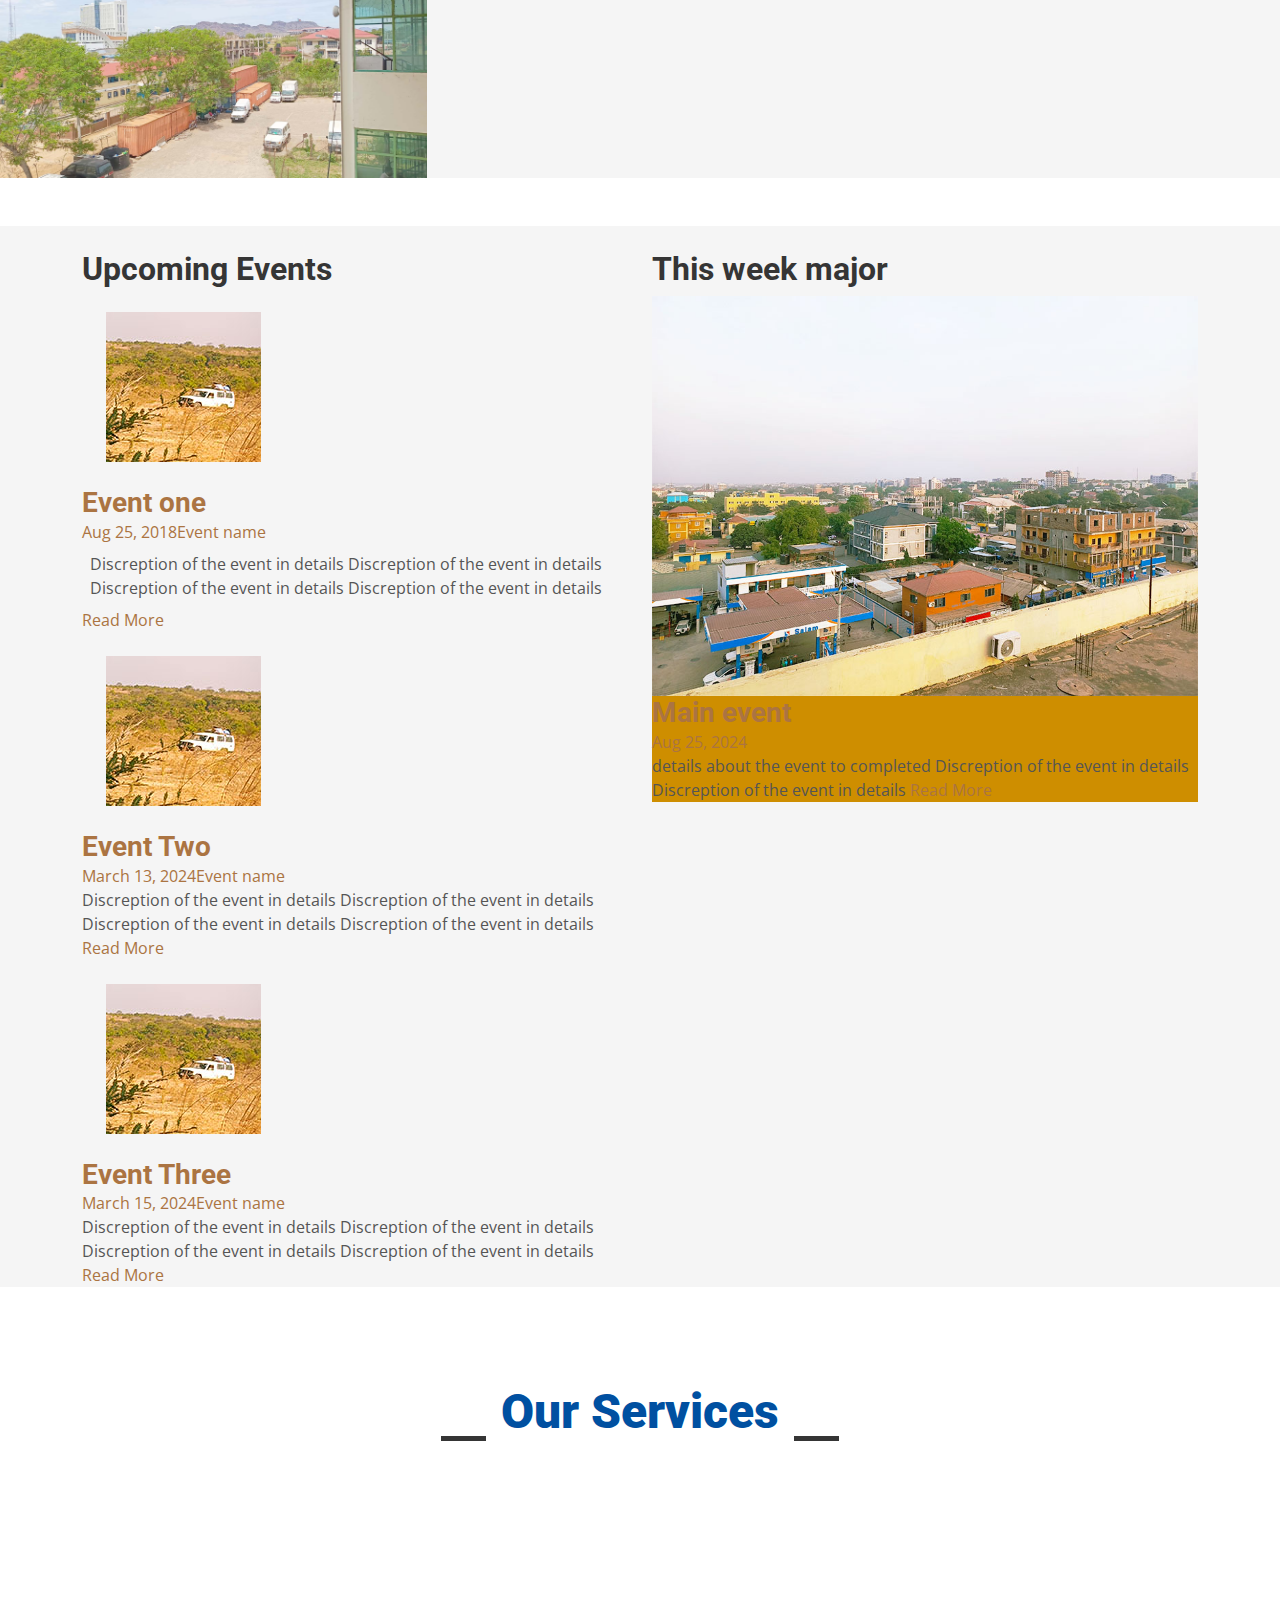
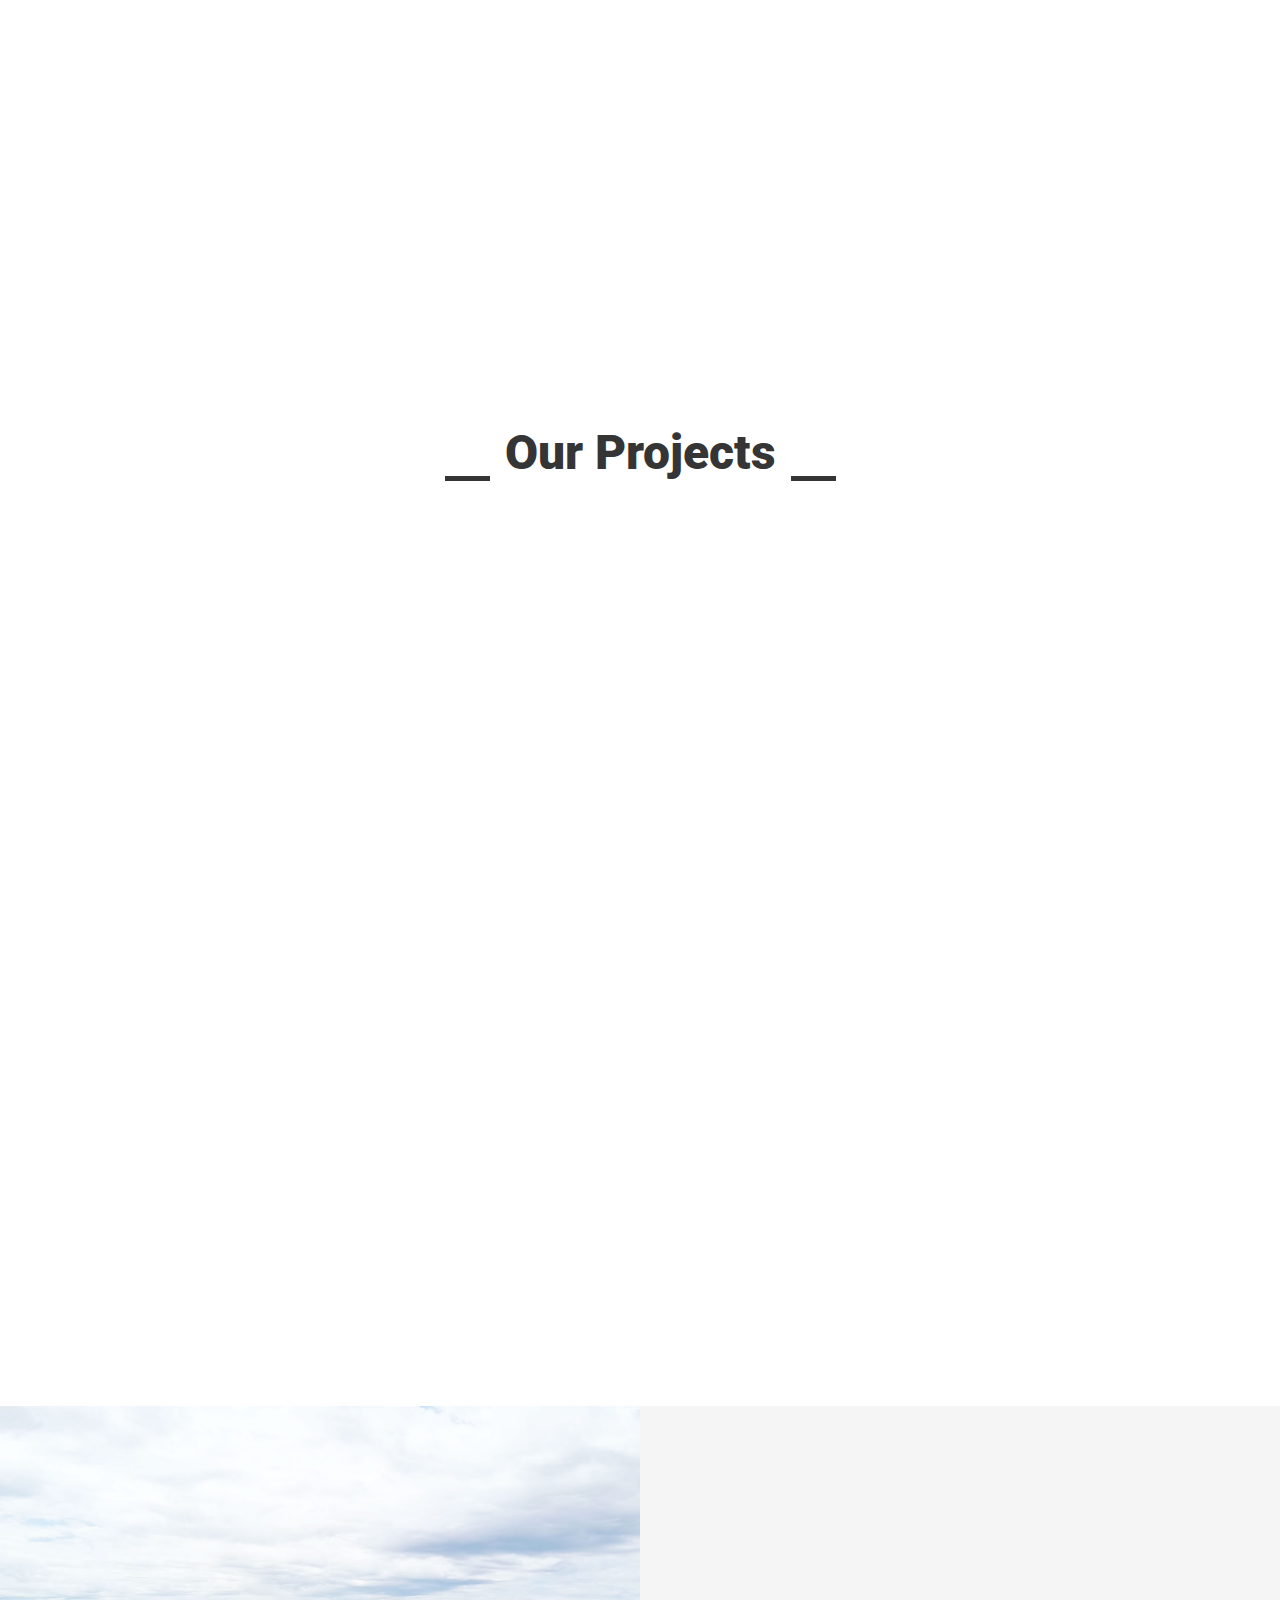
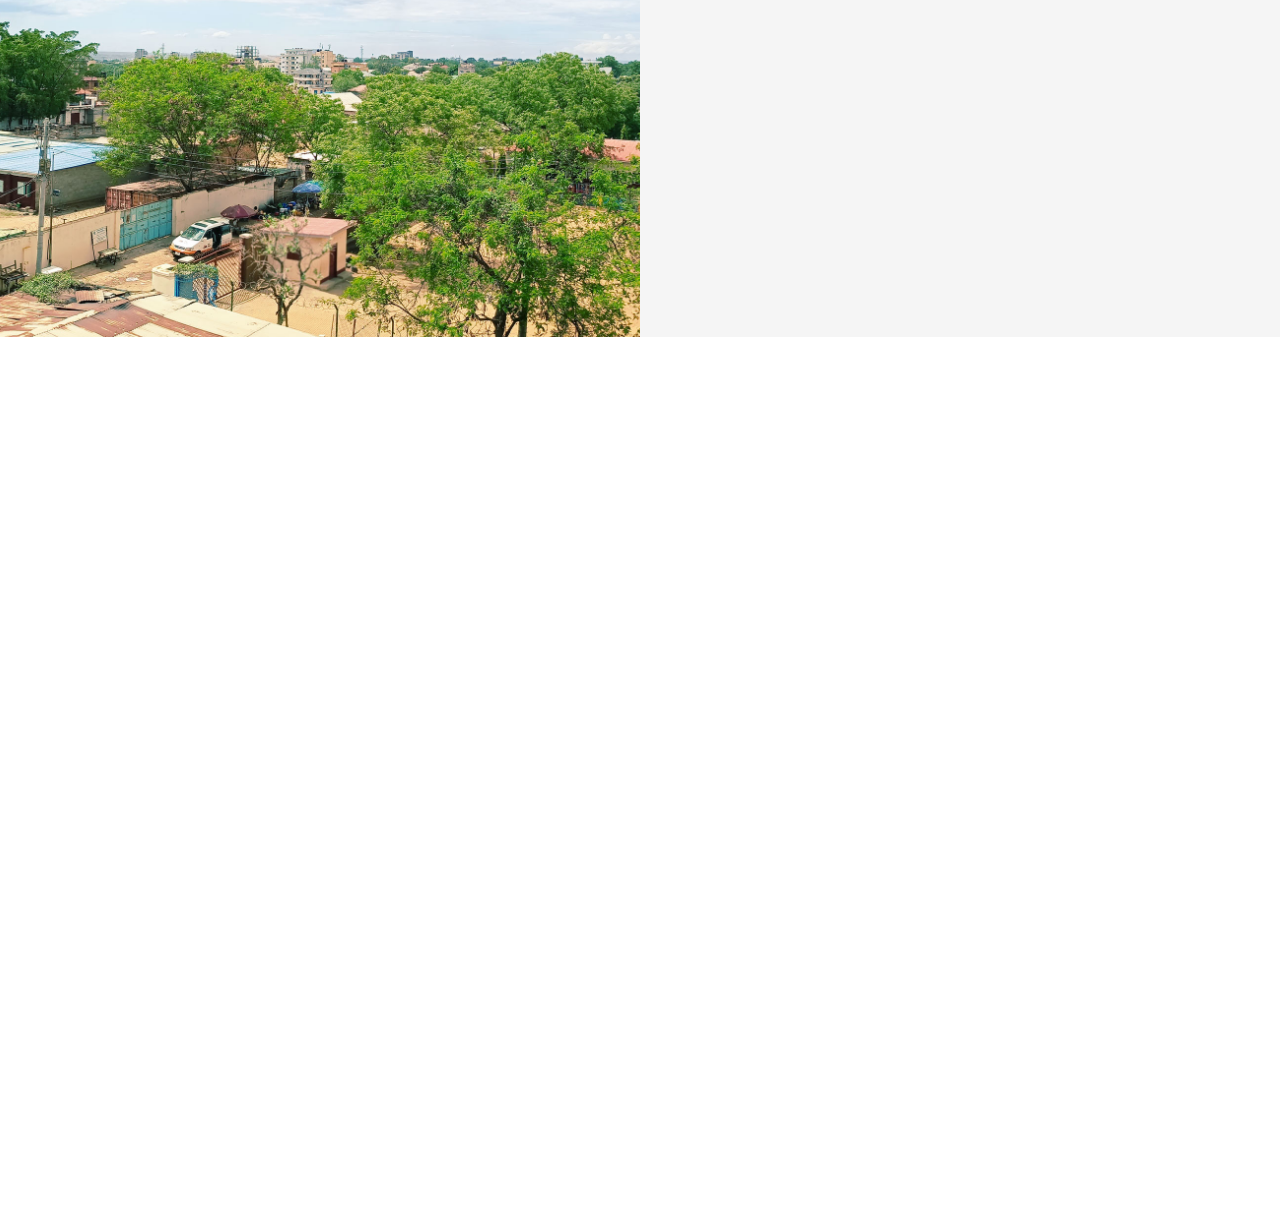
==== commit d9a79949: "Update index.html" ====
--- a/index.html
+++ b/index.html
@@ -9,7 +9,8 @@
     <meta content="" name="description">
 
     <!-- Favicon -->
-    <link href="img/favicon.ico" rel="icon">
+    <link href="img/favicon.ico" rel="img/cad.jpg">
+    <link rel="icon" type="image/x-icon" href="img/cad.png">
 
     <!-- Google Web Fonts -->
     <link rel="preconnect" href="https://fonts.googleapis.com">
@@ -83,28 +84,28 @@
         <div class="collapse navbar-collapse" id="navbarCollapse">
             <div class="navbar-nav ms-auto p-4 p-lg-0">
                 <a href="index.html" class="nav-item nav-link active">Home</a>
-                <a href="about.html" class="nav-item nav-link">About</a>
+                <a href="#" class="nav-item nav-link">About</a>
                 <div class="nav-item dropdown">
                     <a href="#" class="nav-link dropdown-toggle" data-bs-toggle="dropdown">Our Activities</a>
                         <div class="dropdown-menu fade-up m-0">
-                            <a href="feature.html" class="dropdown-item">What We Do</a>
-                            <a href="quote.html" class="dropdown-item">Our Projects</a>
-                            <a href="team.html" class="dropdown-item">Gender Equality</a>
-                            <a href="testimonial.html" class="dropdown-item">Community-Protection</a>
-                            <a href="404.html" class="dropdown-item">Commitment to Children</a>
+                            <a href="#" class="dropdown-item">What We Do</a>
+                            <a href="#" class="dropdown-item">Our Projects</a>
+                            <a href="#" class="dropdown-item">Gender Equality</a>
+                            <a href="#" class="dropdown-item">Community-Protection</a>
+                            <a href="#" class="dropdown-item">Commitment to Children</a>
                         </div>
                 </div>
                 <div class="nav-item dropdown">
                     <a href="#" class="nav-link dropdown-toggle" data-bs-toggle="dropdown">Allainces & Partners</a>
                         <div class="dropdown-menu fade-up m-0">
-                            <a href="feature.html" class="dropdown-item">In-Country Allainces</a>
-                            <a href="quote.html" class="dropdown-item">Natioal Partnership</a>
-                            <a href="team.html" class="dropdown-item">International Alliances</a>
-                            <a href="testimonial.html" class="dropdown-item">National Cluster</a>
-                        </div>
-                </div>
-                <a href="project.html" class="nav-item nav-link">Events</a>
-                <a href="contact.html" class="nav-item nav-link">Contacts</a>
+                            <a href="#" class="dropdown-item">In-Country Allainces</a>
+                            <a href="#" class="dropdown-item">Natioal Partnership</a>
+                            <a href="#l" class="dropdown-item">International Alliances</a>
+                            <a href="#" class="dropdown-item">National Cluster</a>
+                        </div>
+                </div>
+                <a href="#" class="nav-item nav-link">Events</a>
+                <a href="#" class="nav-item nav-link">Contacts</a>
             </div>
         </div>
     </nav>
@@ -637,12 +638,7 @@
                     <p class="mb-2"><i class="fa fa-map-marker-alt me-3"></i>Hai Tarawa Block $, Juba, South Sudan</p>
                     <p class="mb-2"><i class="fa fa-phone-alt me-3"></i>+211(0)927001718</p>
                     <p class="mb-2"><i class="fa fa-envelope me-3"></i>info@cad-ssd.org</p>
-                    <div class="d-flex pt-2">
-                        <a class="btn btn-outline-light btn-social" href=""><i class="fab fa-twitter"></i></a>
-                        <a class="btn btn-outline-light btn-social" href=""><i class="fab fa-facebook-f"></i></a>
-                        <a class="btn btn-outline-light btn-social" href=""><i class="fab fa-youtube"></i></a>
-                        <a class="btn btn-outline-light btn-social" href=""><i class="fab fa-linkedin-in"></i></a>
-                    </div>
+                    
                 </div>
                 <div class="col-lg-3 col-md-6">
                     <h4 class="text-light mb-4">OPening Hours</h4>
@@ -653,18 +649,18 @@
                 <div class="col-lg-3 col-md-6">
                     <h4 class="text-light mb-4">Quick Links</h4>
                     <a class="btn btn-link" href="index.html">Home</a>
-                    <a class="btn btn-link" href="about.html">About Us</a>
-                    <a class="btn btn-link" href="event.html">Events </a>
-                    <a class="btn btn-link" href="contact.html">Contact Us</a>
-                </div>
-                <div class="col-lg-3 col-md-6">
-                    <h4 class="text-light mb-4">Newsletter</h4>
-                    <p>You can Subscribe to our weekly new letter</p>
-                    <div class="position-relative mx-auto" style="max-width: 400px;">
-                        <input class="form-control border-0 w-100 py-3 ps-4 pe-5" type="text" placeholder="Your email">
-                        <button type="button" class="btn btn-primary py-2 position-absolute top-0 end-0 mt-2 me-2">SignUp</button>
-                    </div>
-                </div>
+                    <a class="btn btn-link" href="#">About Us</a>
+                    <a class="btn btn-link" href="#">Events </a>
+                    <a class="btn btn-link" href="#">Contact Us</a>
+                </div>
+                <!--  -->
+
+                <div class="col-lg-3 col-md-6" >
+                    <h4 class="text-light mb-4">Social Handles</h4>
+                        <a class="btn btn-outline-light btn-social" href=""><i class="fab fa-twitter"></i></a>
+                        <a class="btn btn-outline-light btn-social" href=""><i class="fab fa-facebook-f"></i></a>
+                        <a class="btn btn-outline-light btn-social" href=""><i class="fab fa-youtube"></i></a>
+
             </div>
         </div>
         <div class="container">
@@ -674,8 +670,8 @@
                         &copy; <a class="border-bottom" href="#">Christian Agenda For Development (CAD)</a>, All Right Reserved.
                     </div>
                     <div class="col-md-6 text-center text-md-end">
-                        <!--/*** This template is free as long as you keep the footer author’s credit link/attribution link/backlink. If you'd like to use the template without the footer author’s credit link/attribution link/backlink, you can purchase the Credit Removal License from "https://htmlcodex.com/credit-removal". Thank you for your support. ***/-->
-                        Designed By <a class="border-bottom" href="https://htmlcodex.com">EMOTECH & EMARTECH</a>
+                        
+                        Designed By <a class="border-bottom" href="https://www.facebook.com/photo?fbid=122103355622271964&set=pb.61558158927551.-2207520000" target="_blank">>EMO TECH & EMARTECH</a>
                     </div>
                 </div>
             </div>
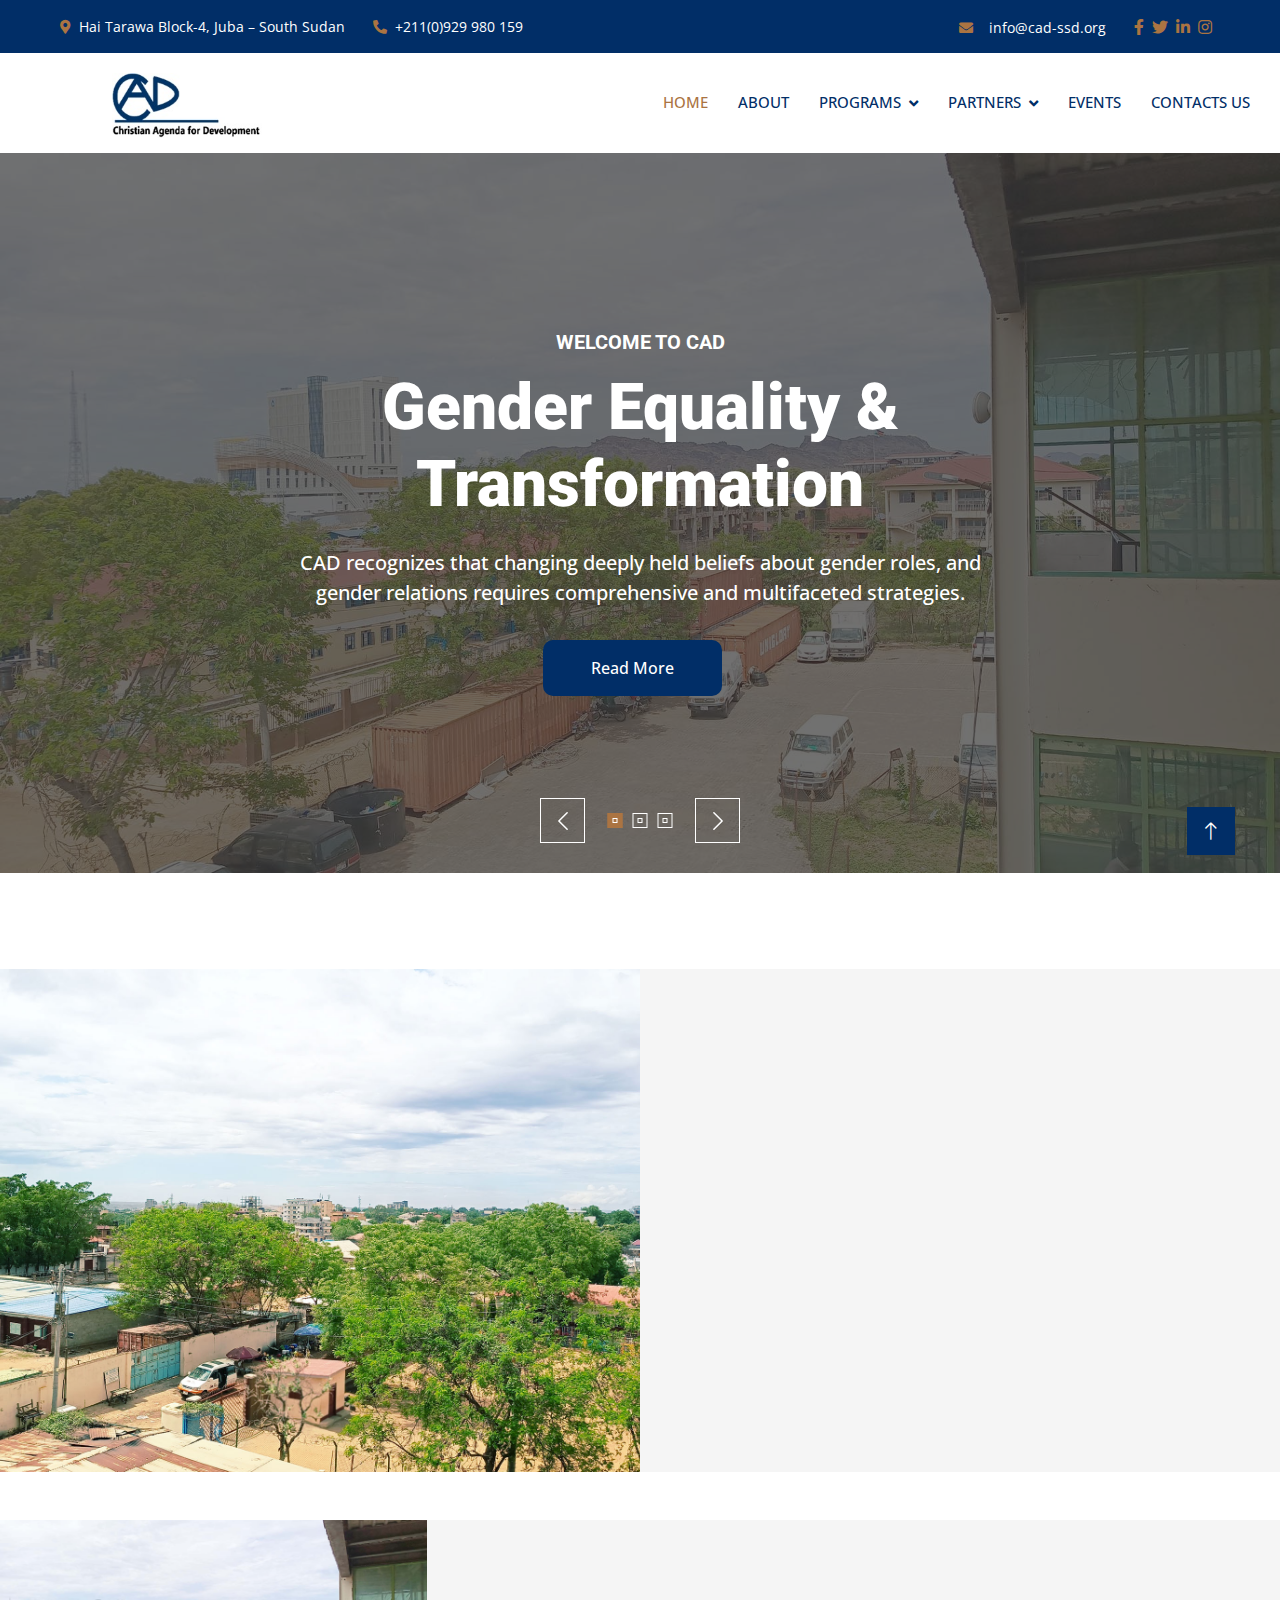
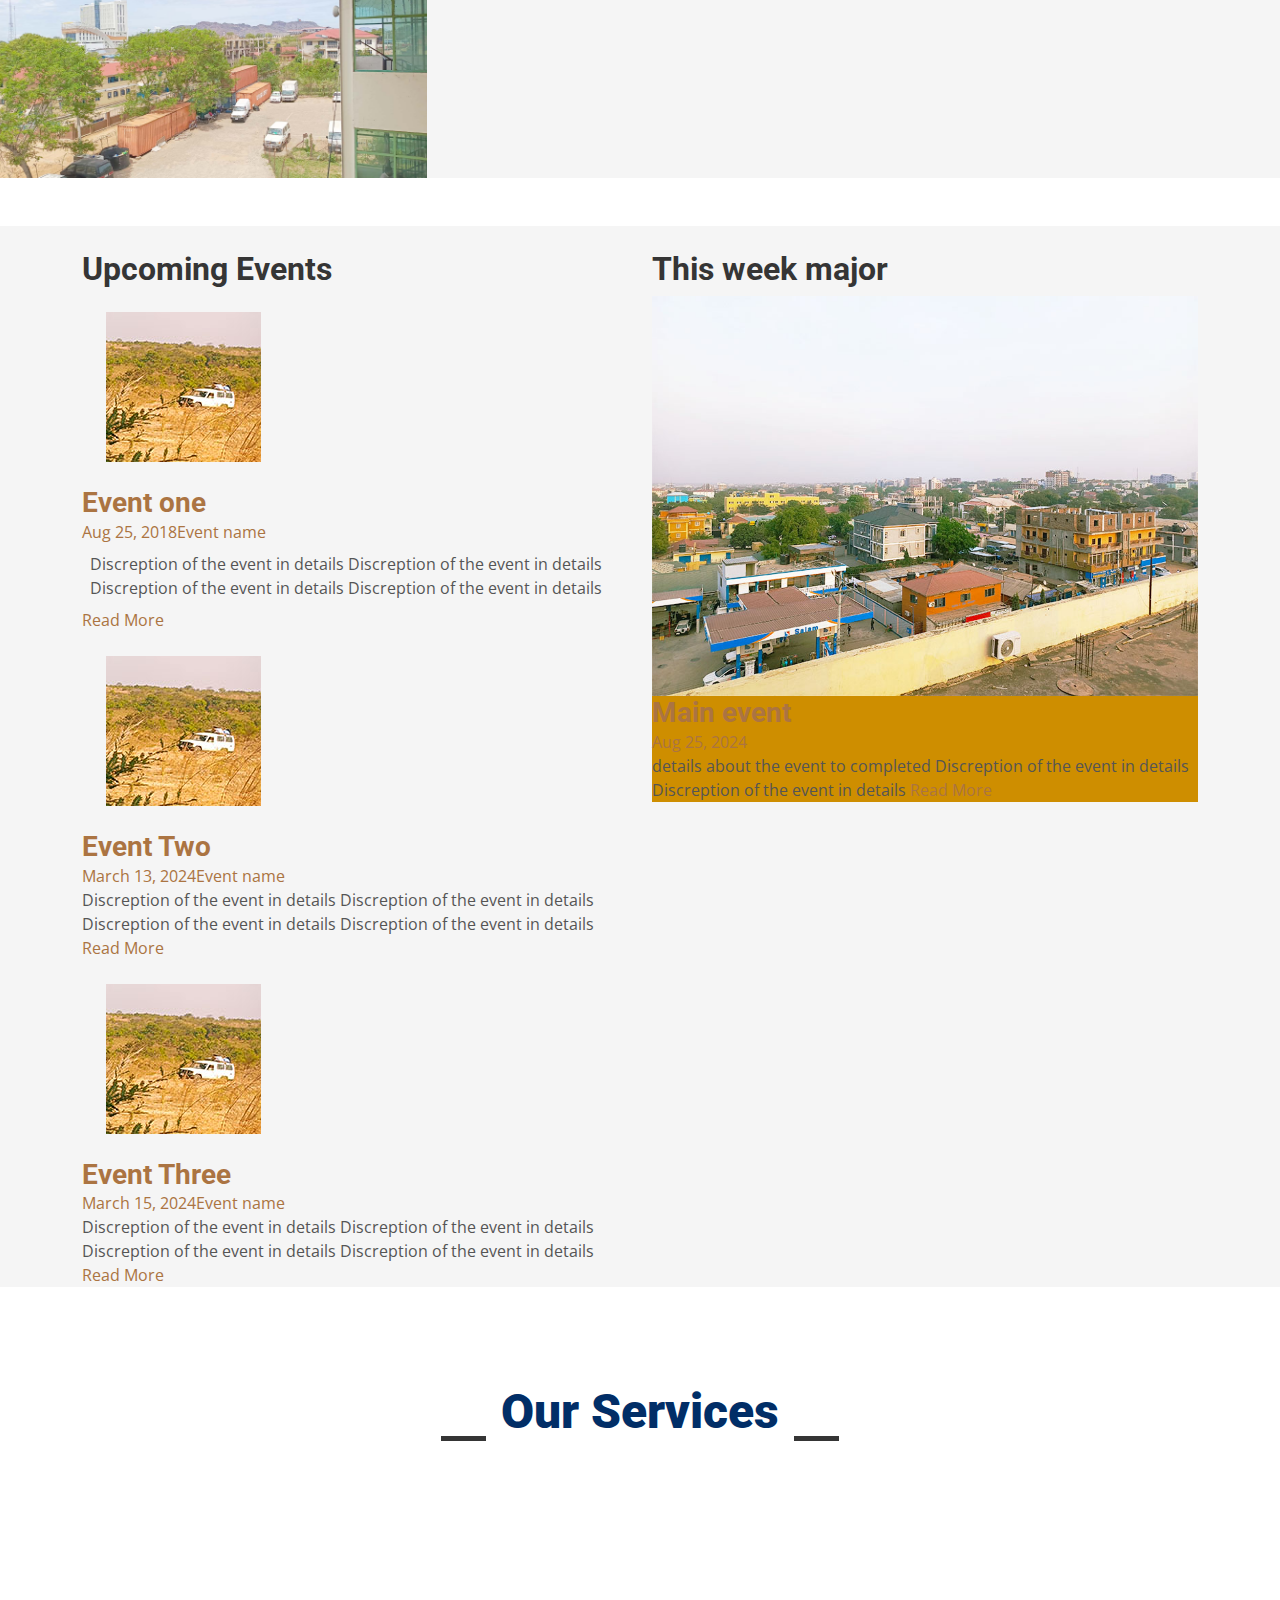
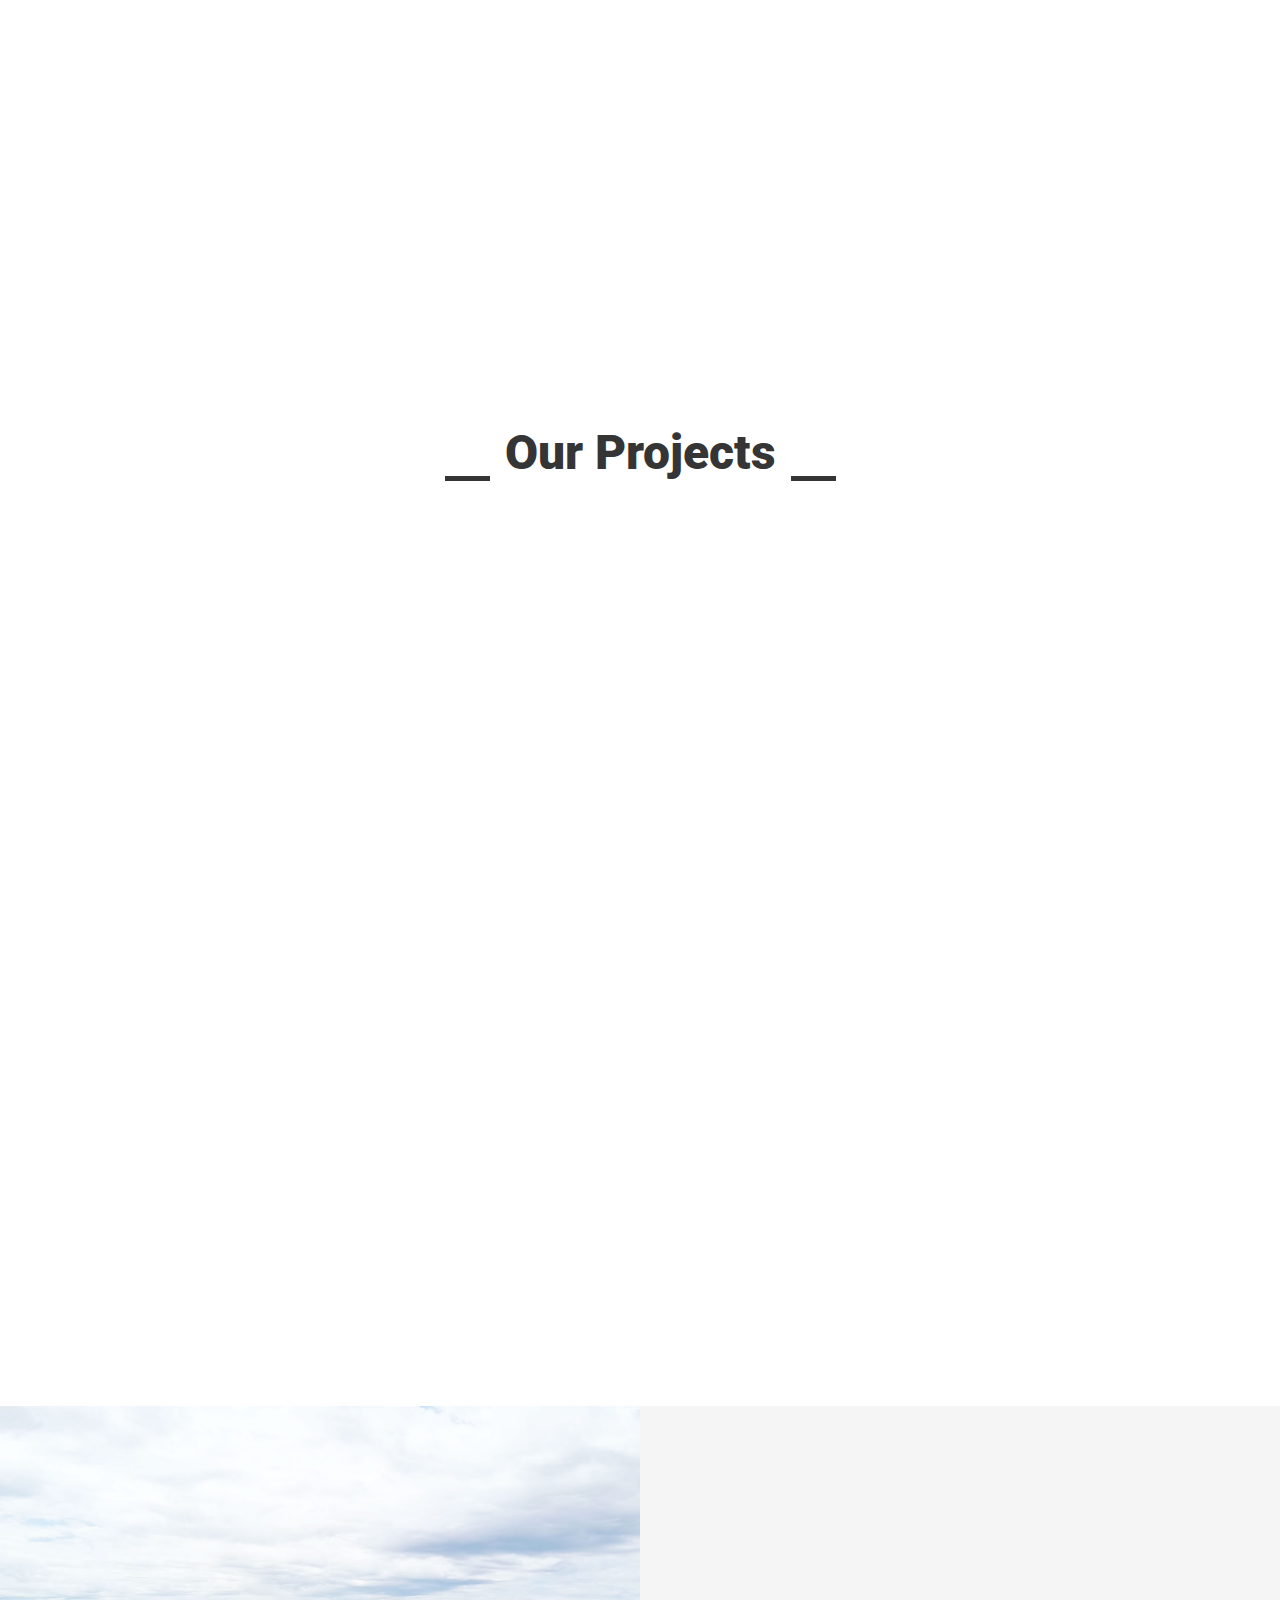
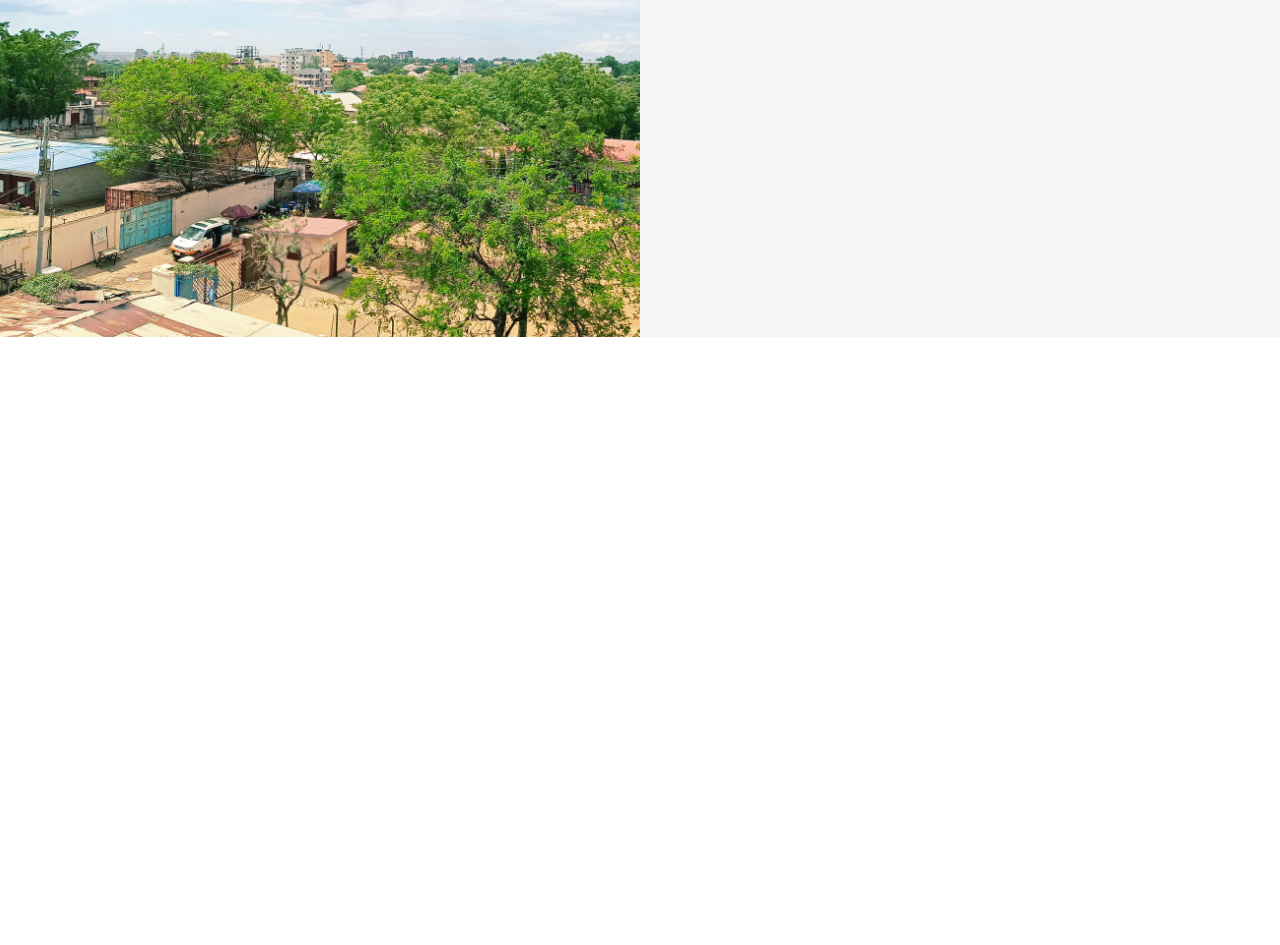
==== commit b3f2330e: "update" ====
--- a/index.html
+++ b/index.html
@@ -3,7 +3,7 @@
 
 <head>
     <meta charset="utf-8">
-    <title>CAD-SSD.ORG WEBSITE</title>
+    <title>CAD-SSD</title>
     <meta content="width=device-width, initial-scale=1.0" name="viewport">
     <meta content="" name="keywords">
     <meta content="" name="description">
@@ -34,9 +34,7 @@
 </head>
 
 <body>
-    <!-- Spinner Start -->
-
-    <!-- Spinner End -->
+    
 
     <!-- Topbar Start -->
     <div id="bg1" class="container-fluid ">
@@ -53,14 +51,14 @@
             </div>
             <div class="col-lg px-5 text-end">
                 <div class="h-100 d-inline-flex align-items-center py-3 me-4">
-                    <small style="color: white;" class="fa fa-envelope me-3"></small>
+                    <small style="color: white;"class="fa fa-envelope me-3 text-primary me-2"></small>
                     <small style="color: white;">info@cad-ssd.org</small>
                 </div>
                 <div class="h-100 d-inline-flex align-items-center">
-                    <a style="color: white;" class="btn btn-sm-square bg-white text-primary me-1" href=""><i class="fab fa-facebook-f"></i></a>
-                    <a style="color: white;" class="btn btn-sm-square bg-white text-primary me-1" href=""><i class="fab fa-twitter"></i></a>
-                    <a style="color: white;" class="btn btn-sm-square bg-white text-primary me-1" href=""><i class="fab fa-linkedin-in"></i></a>
-                    <a style="color: white;" class="btn btn-sm-square bg-white text-primary me-0" href=""><i class="fab fa-instagram"></i></a>
+                    <a style="color: "  href=""><i class="fab fa-facebook-f"></i></a>&nbsp;&nbsp;
+                    <a style="color: "  href=""><i class="fab fa-twitter"></i></a>&nbsp;&nbsp;
+                    <a style="color: "  href=""><i class="fab fa-linkedin-in"></i></a>&nbsp;&nbsp;
+                    <a style="color: "  href=""><i class="fab fa-instagram"></i></a>&nbsp;&nbsp;
                 </div>
             </div>
         </div>
@@ -86,7 +84,7 @@
                 <a href="index.html" class="nav-item nav-link active">Home</a>
                 <a href="#" class="nav-item nav-link">About</a>
                 <div class="nav-item dropdown">
-                    <a href="#" class="nav-link dropdown-toggle" data-bs-toggle="dropdown">Our Activities</a>
+                    <a href="#" class="nav-link dropdown-toggle" data-bs-toggle="dropdown">Programs</a>
                         <div class="dropdown-menu fade-up m-0">
                             <a href="#" class="dropdown-item">What We Do</a>
                             <a href="#" class="dropdown-item">Our Projects</a>
@@ -96,7 +94,7 @@
                         </div>
                 </div>
                 <div class="nav-item dropdown">
-                    <a href="#" class="nav-link dropdown-toggle" data-bs-toggle="dropdown">Allainces & Partners</a>
+                    <a href="#" class="nav-link dropdown-toggle" data-bs-toggle="dropdown">Partners</a>
                         <div class="dropdown-menu fade-up m-0">
                             <a href="#" class="dropdown-item">In-Country Allainces</a>
                             <a href="#" class="dropdown-item">Natioal Partnership</a>
@@ -105,7 +103,7 @@
                         </div>
                 </div>
                 <a href="#" class="nav-item nav-link">Events</a>
-                <a href="#" class="nav-item nav-link">Contacts</a>
+                <a href="contact.html" class="nav-item nav-link">Contacts Us</a>
             </div>
         </div>
     </nav>
@@ -124,7 +122,7 @@
                                 <h5 class="text-white text-uppercase mb-3 animated slideInDown">Welcome To CAD</h5>
                                 <h1 class="display-3 text-white animated slideInDown mb-4">Gender Equality & Transformation</h1>
                                 <p class="fs-5 fw-medium text-white mb-4 pb-2">CAD recognizes that changing deeply held beliefs about gender roles, and gender relations requires comprehensive and multifaceted strategies. </p>
-                                <a href="" class="btn btn-primary py-md-3 px-md-5 me-3 animated slideInLeft">Read More</a>
+                                <a href="" class="btn btn-primary py-md-3 px-md-5 me-3 animated slideInLeft" style="border-radius: 10px;">Read More</a>
                             </div>
                         </div>
                     </div>
@@ -136,10 +134,10 @@
                     <div class="container">
                         <div class="row justify-content-center">
                             <div class="col-12 col-lg-8 text-center">
-                                <h5 class="text-white text-uppercase mb-3 animated slideInDown">Welcome To CAD</h5>
-                                <h1 class="display-3 text-white animated slideInDown mb-4">Community-Based Protection</h1>
-                                <p class="fs-5 fw-medium text-white mb-4 pb-2">CAD South Sudan recognizes crisis-affected people and communities as first responders and ownership holders and seeks to empower and strengthen</p>
-                                <a href="" class="btn btn-primary py-md-3 px-md-5 me-3 animated slideInLeft">Read More</a>
+                                <!-- <h5 class="text-white text-uppercase mb-3 animated slideInDown">Welcome To CAD</h5> -->
+                                <h1 class="display-3 text-white animated slideInDown mb-4">Primary Education</h1>
+                                <p class="fs-5 fw-medium text-white mb-4 pb-2">Socialist materials</p>
+                                <a href="" class="btn btn-primary py-md-3 px-md-5 me-3 animated slideInLeft" style="border-radius:10px;">Read More</a>
                             </div>
                         </div>
                     </div>
@@ -154,7 +152,7 @@
                                 <h5 class="text-white text-uppercase mb-3 animated slideInDown">Welcome To CAD</h5>
                                 <h1 class="display-3 text-white animated slideInDown mb-4">Commitment To Children</h1>
                                 <p class="fs-5 fw-medium text-white mb-4 pb-2">South Sudan is reported to be one of the world’s least protective environments for children. Christian Agenda for Development (CAD) is committed to protecting children</p>
-                                <a href="" class="btn btn-primary py-md-3 px-md-5 me-3 animated slideInLeft">Read More</a>
+                                <a href="" class="btn btn-primary py-md-3 px-md-5 me-3 animated slideInLeft" style="border-radius:10px;">Read More</a>
                             </div>
                         </div>
                     </div>
@@ -176,7 +174,7 @@
                 <div class="col-lg-6 about-text py-5 wow fadeIn" data-wow-delay="0.5s">
                     <div class="p-lg-5 pe-lg-0">
                         <div class="section-title text-start">
-                            <h1 style="color: #0050a1;" class="display-5 mb-4">About Us</h1>
+                            <h1 style="color: #012e67;" class="display-5 mb-4">About Us</h1>
                         </div>
                         <p class="mb-4 pb-2">
                         CAD is dedicated to defending dignity and eradicating poverty through the delivery of emergency relief and long-term development assistance to a range of impoverished communities across South Sudan. CAD enables lasting change by strengthening the capacity of communities and households through social, civil, and economic opportunities, delivering relief in emergencies, influencing policy decisions, and addressing discrimination.<br>
@@ -382,7 +380,7 @@
     <div class="container-xxl py-5">
         <div class="container">
             <div class="section-title text-center">
-                <h1 style="color: #0050a1;" class="display-5 mb-5">Our Services</h1>
+                <h1 style="color: #012e67;" class="display-5 mb-5">Our Services</h1>
             </div>
             <div class="row g-4">
                 <div class="col-md-6 col-lg-4 wow fadeInUp" data-wow-delay="0.1s">
@@ -631,8 +629,8 @@
 
     <!-- Footer Start -->
     <div class="container-fluid text-light footer mt-5 pt-5 wow fadeIn" data-wow-delay="0.1s">
-        <div class="container py-5">
-            <div class="row g-5">
+        
+            <!-- <div class="row g-5">
                 <div class="col-lg-3 col-md-6">
                     <h4 class="text-light mb-4">Address</h4>
                     <p class="mb-2"><i class="fa fa-map-marker-alt me-3"></i>Hai Tarawa Block $, Juba, South Sudan</p>
@@ -653,7 +651,7 @@
                     <a class="btn btn-link" href="#">Events </a>
                     <a class="btn btn-link" href="#">Contact Us</a>
                 </div>
-                <!--  -->
+             
 
                 <div class="col-lg-3 col-md-6" >
                     <h4 class="text-light mb-4">Social Handles</h4>
@@ -662,19 +660,19 @@
                         <a class="btn btn-outline-light btn-social" href=""><i class="fab fa-youtube"></i></a>
 
             </div>
-        </div>
+        </div> -->
         <div class="container">
-            <div class="copyright">
-                <div class="row">
+          
+                <div class="row copyright" style="text-decoration:noon">
                     <div class="col-md-6 text-center text-md-start mb-3 mb-md-0">
-                        &copy; <a class="border-bottom" href="#">Christian Agenda For Development (CAD)</a>, All Right Reserved.
+                        &copy; <a class="border-bottom" href="index.html" >Christian Agenda For Development (CAD) </a> All Right Reserved.
                     </div>
                     <div class="col-md-6 text-center text-md-end">
                         
-                        Designed By <a class="border-bottom" href="https://www.facebook.com/photo?fbid=122103355622271964&set=pb.61558158927551.-2207520000" target="_blank">>EMO TECH & EMARTECH</a>
-                    </div>
-                </div>
-            </div>
+                        Designed By <a class="border-bottom" href="https://www.facebook.com/photo?fbid=122103355622271964&set=pb.61558158927551.-2207520000" target="_blank">EMO TECH & EMARTECH &nbsp;</a>
+                    </div>
+                </div>
+           
         </div>
     </div>
     <!-- Footer End -->
--- a/css/style.css
+++ b/css/style.css
@@ -27,7 +27,7 @@
 
 /**** color ****/
 #bg1{
-    background: #0050a1;
+    background: #012e67;
 }
 /*** Spinner ***/
 #spinner {
@@ -53,7 +53,7 @@
 .btn.btn-primary,
 .btn.btn-secondary {
     color: #FFFFFF;
-    background: #0050a1;
+    background: #012e67;
     border: none;
 }
 
@@ -124,7 +124,7 @@
 }
 
 .navbar-light .navbar-nav .nav-link {
-    color: #0050a1;
+    color: #012e67;
     font-weight: 500;
 }
 
@@ -217,8 +217,8 @@
 
 .header-carousel .owl-nav .owl-prev:hover,
 .header-carousel .owl-nav .owl-next:hover {
-    background: #0050a1;
-    border-color: #0050a1;
+    background: #012e67;
+    border-color: #012e67;
 }
 
 .header-carousel .owl-dots {
@@ -259,8 +259,10 @@
     border-color: var(--primary);
 }
 
+/*Contact us*/
+
 .page-header {
-    background: linear-gradient(rgba(53, 53, 53, .7), rgba(53, 53, 53, .7)), url(../img/carousel-1.jpg) center center no-repeat;
+    background: linear-gradient(rgba(53, 53, 53, .7), rgba(53, 53, 53, .7)), url(../img/contact.jpg) center center no-repeat;
     background-size: cover;
 }
 
@@ -573,7 +575,7 @@
 
 /*** Footer ***/
 .footer {
-    background: #0050a1;
+    background: #012e67;
     
 }
 
